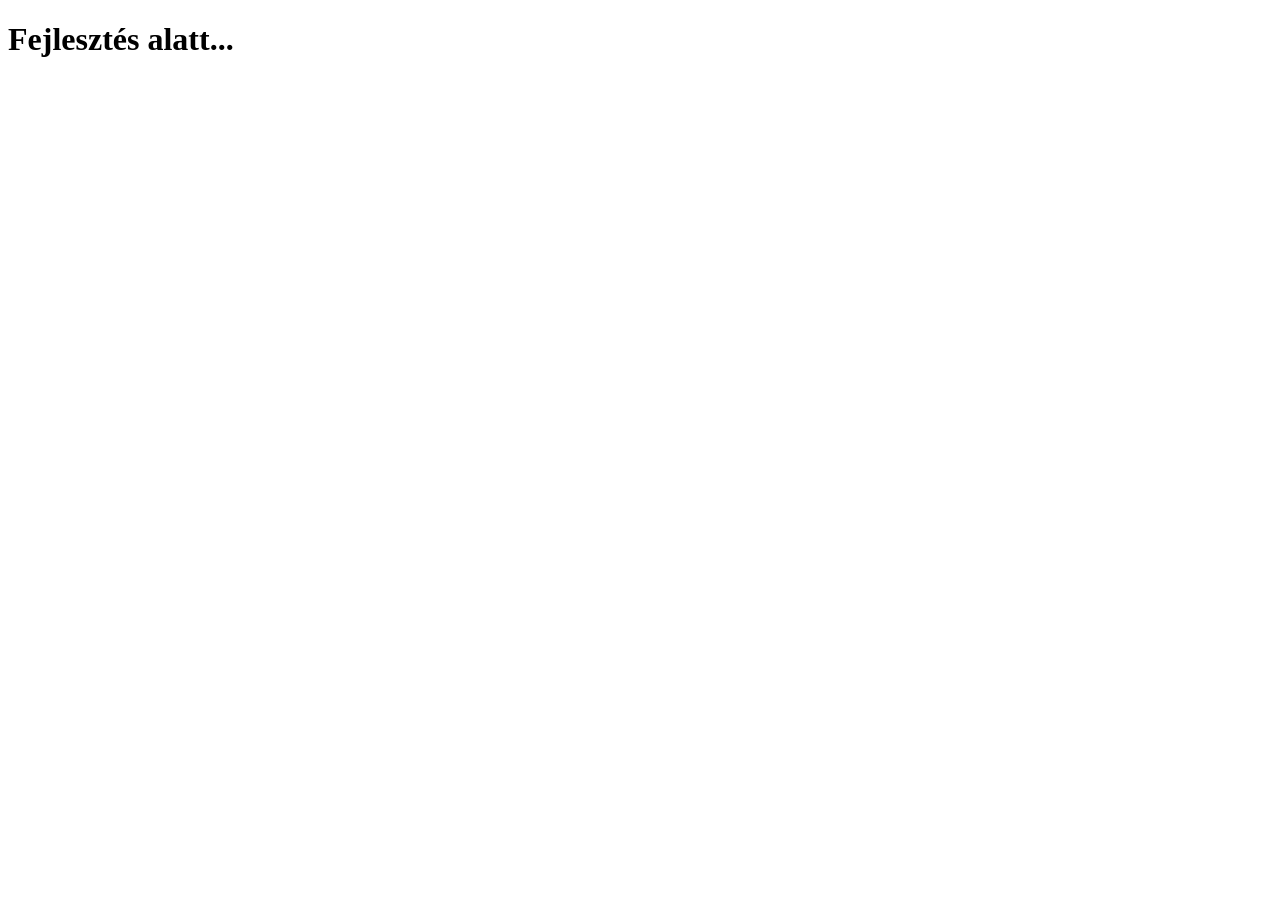
==== index.html @ afcfd479 "Add temporary development page" ====
<!doctype html>
<html lang="hu">
<head>
  <meta charset="utf-8">
  <meta name="viewport" content="width=device-width, initial-scale=1">
  <title>Etnoxia</title>
</head>
<body>
  <h1>Fejlesztés alatt...</h1>
</body>
</html>
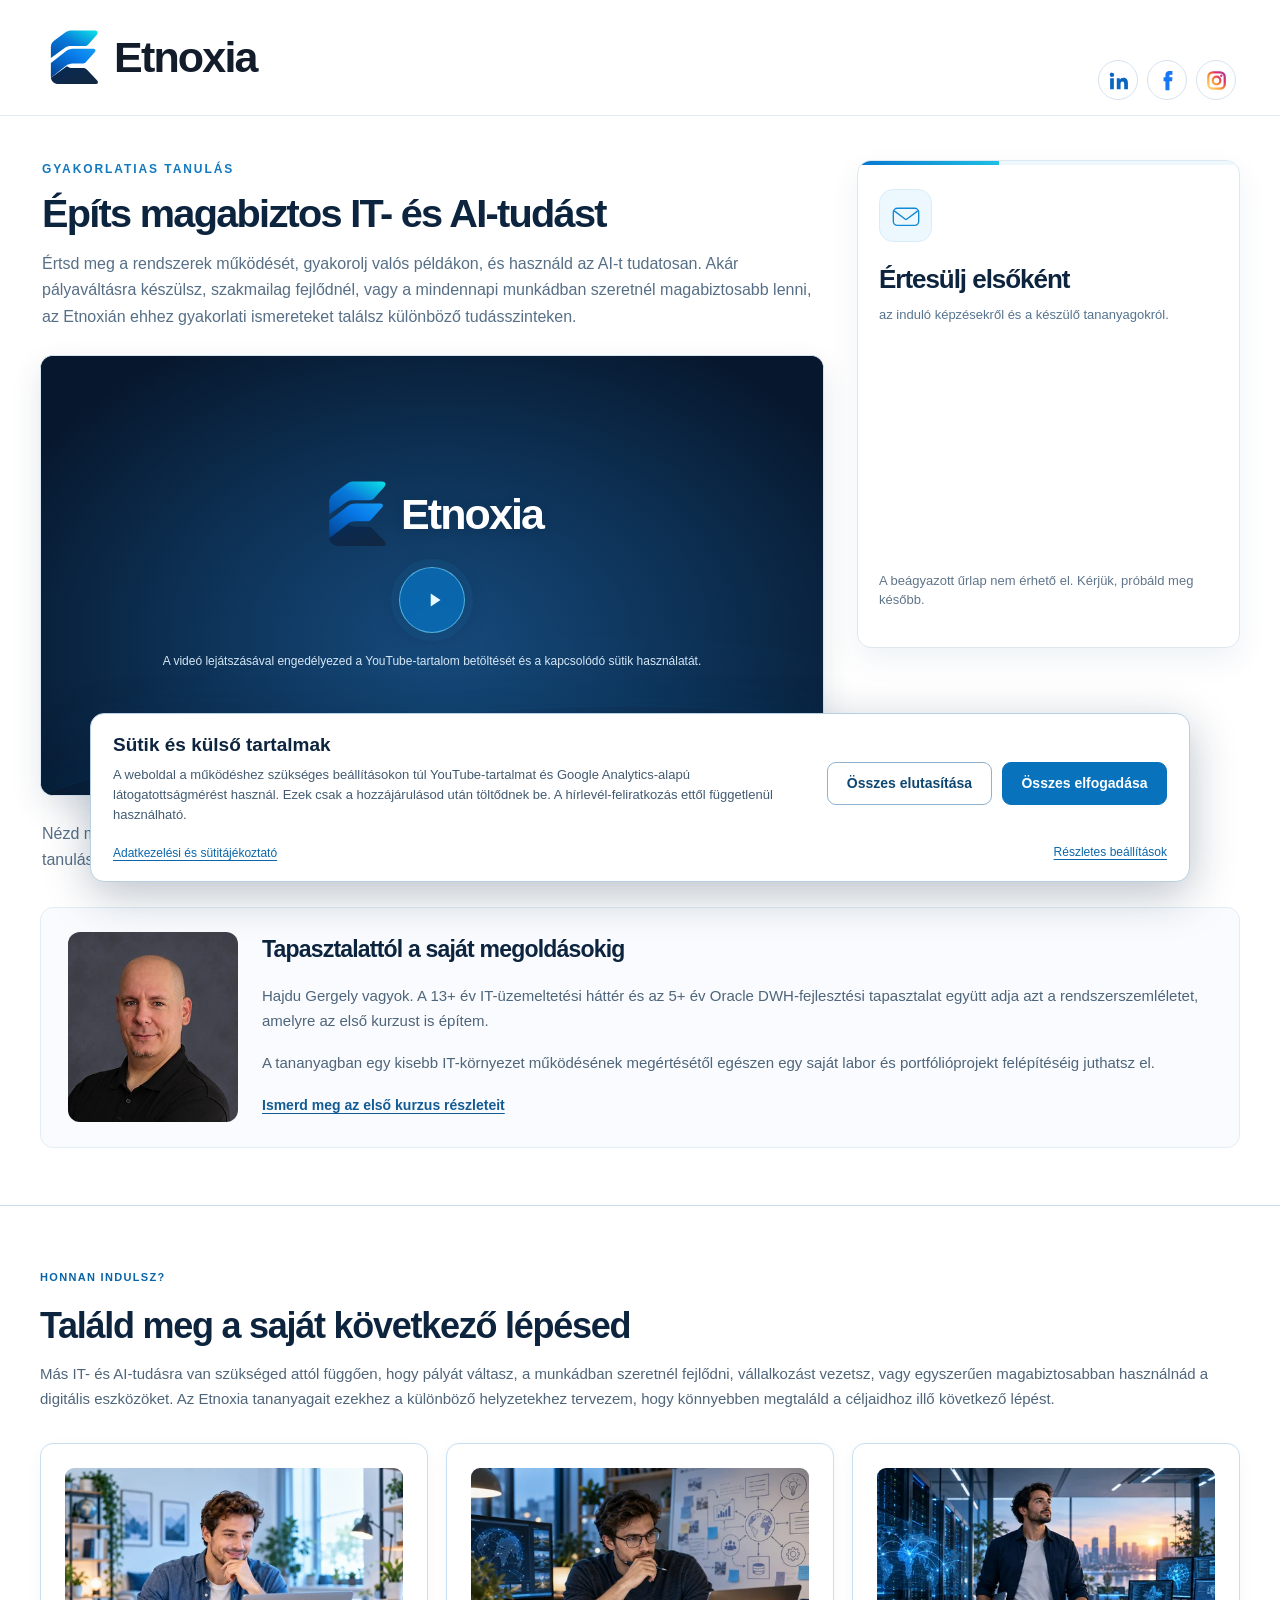
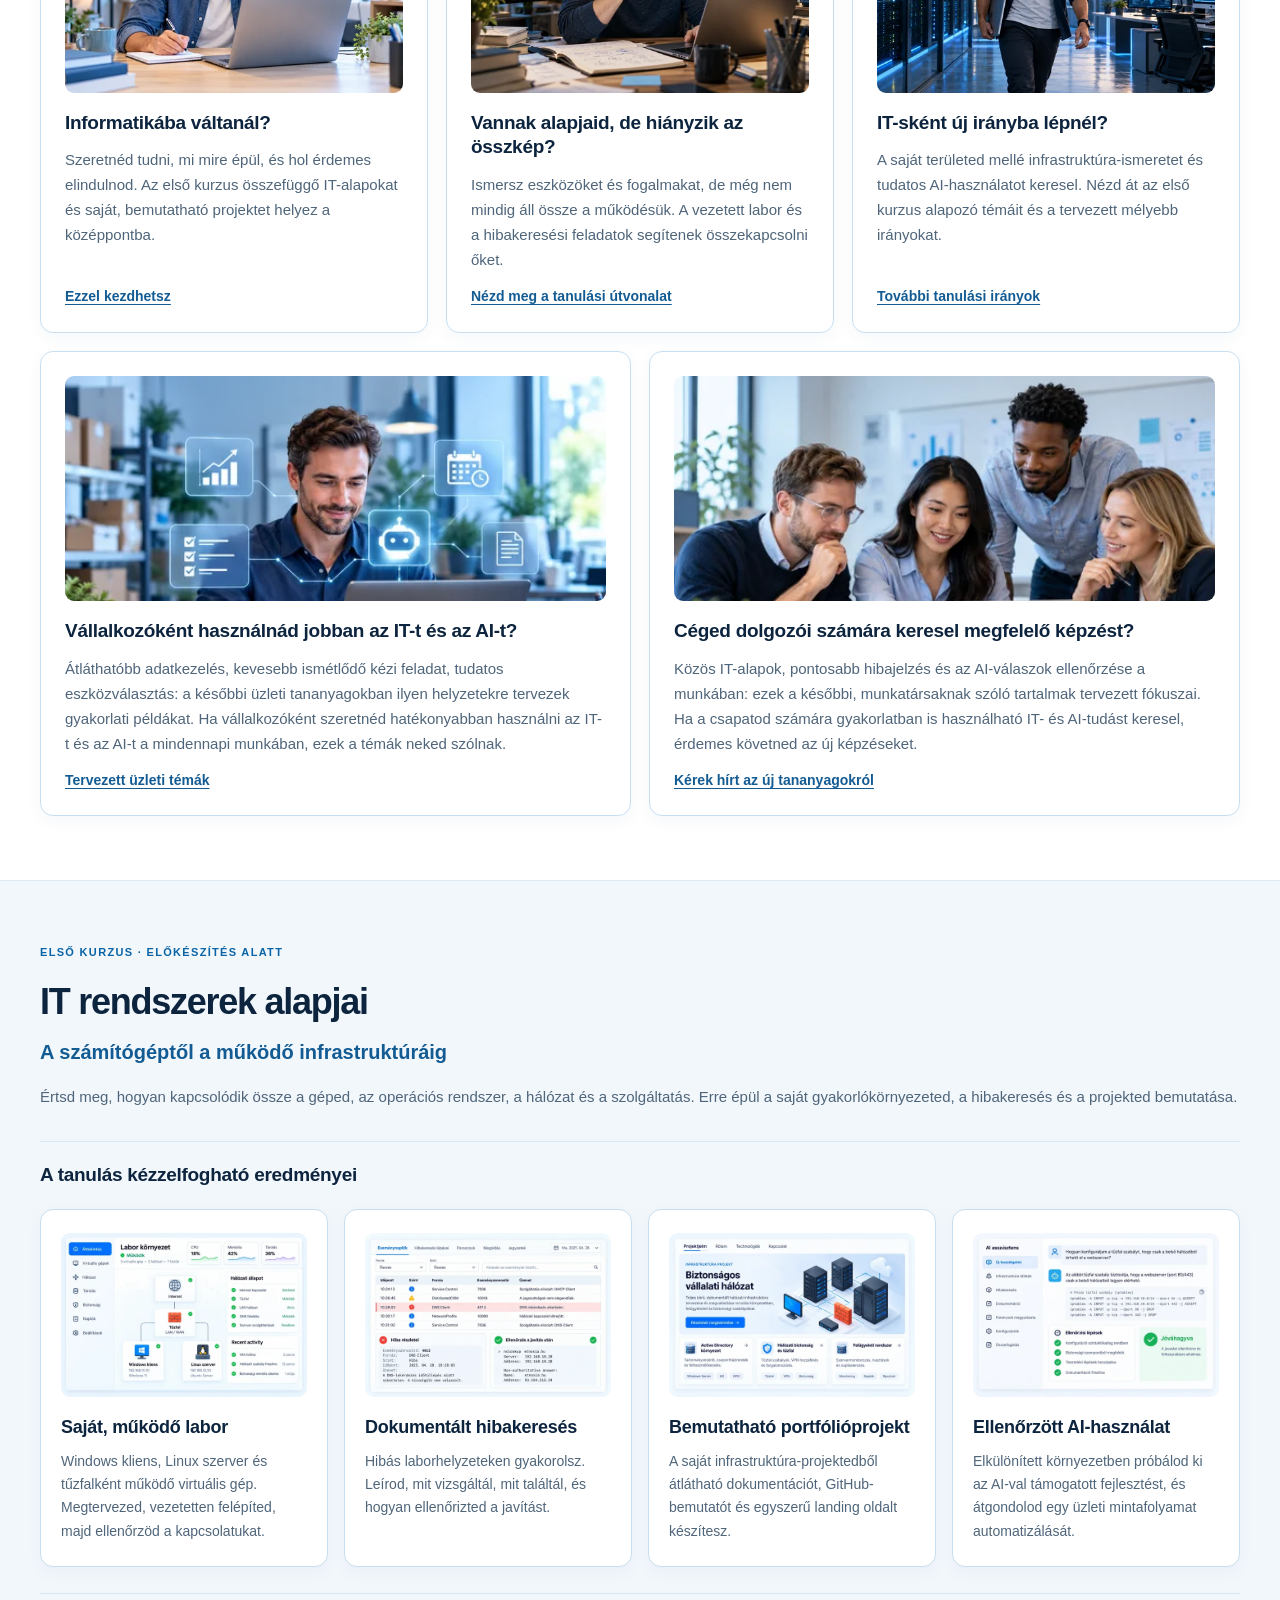
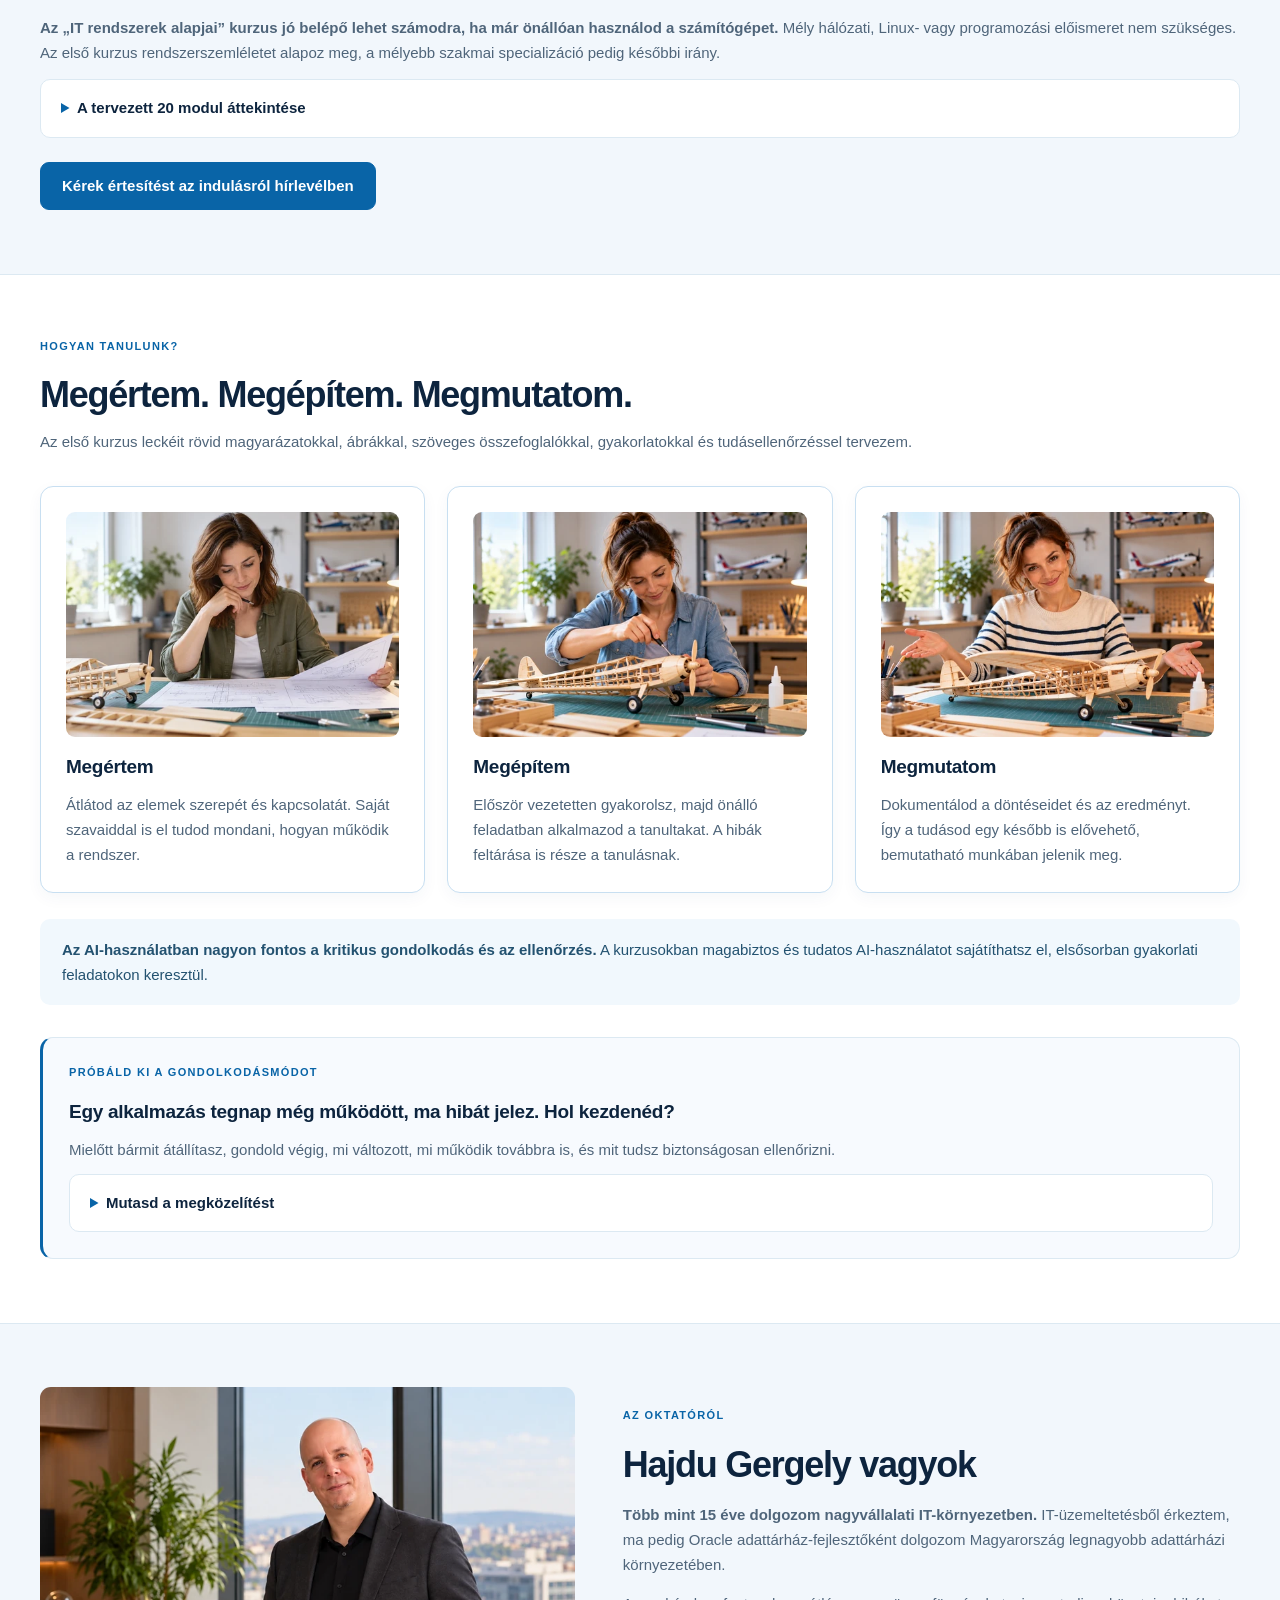
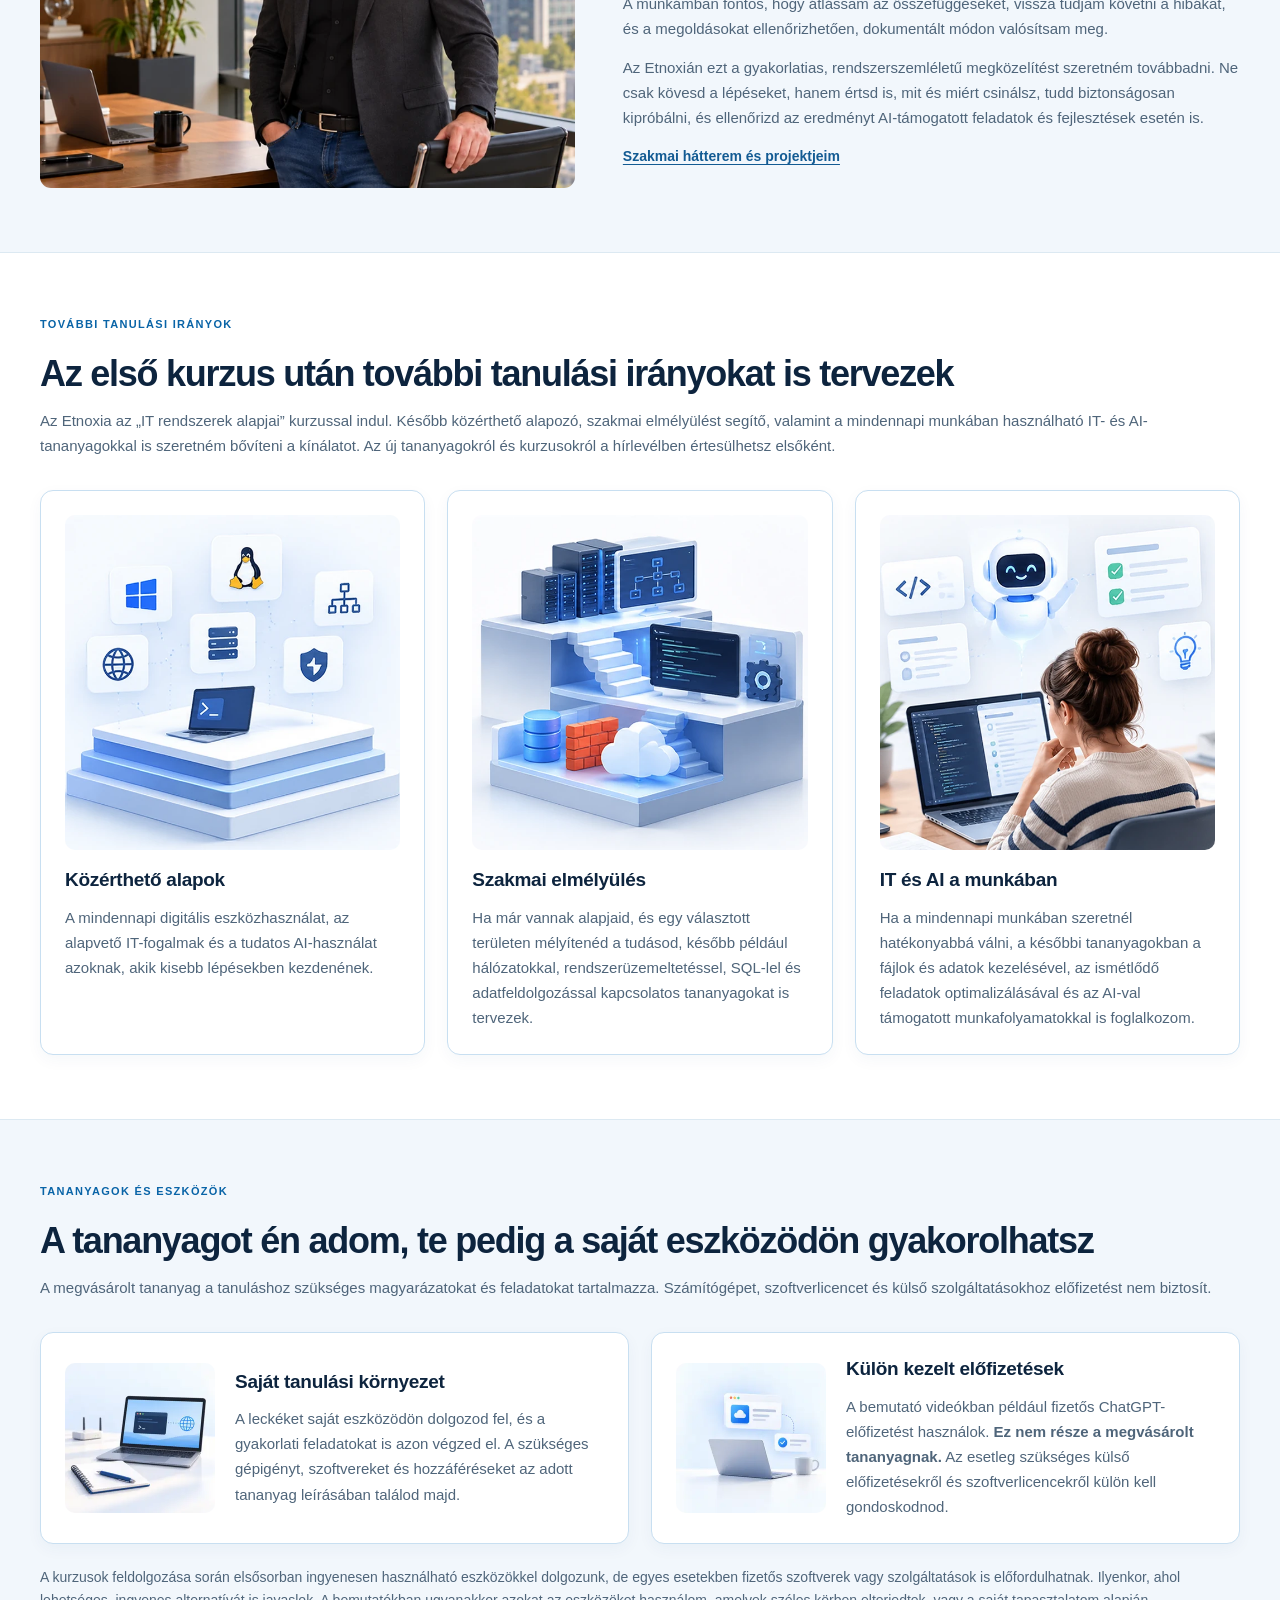
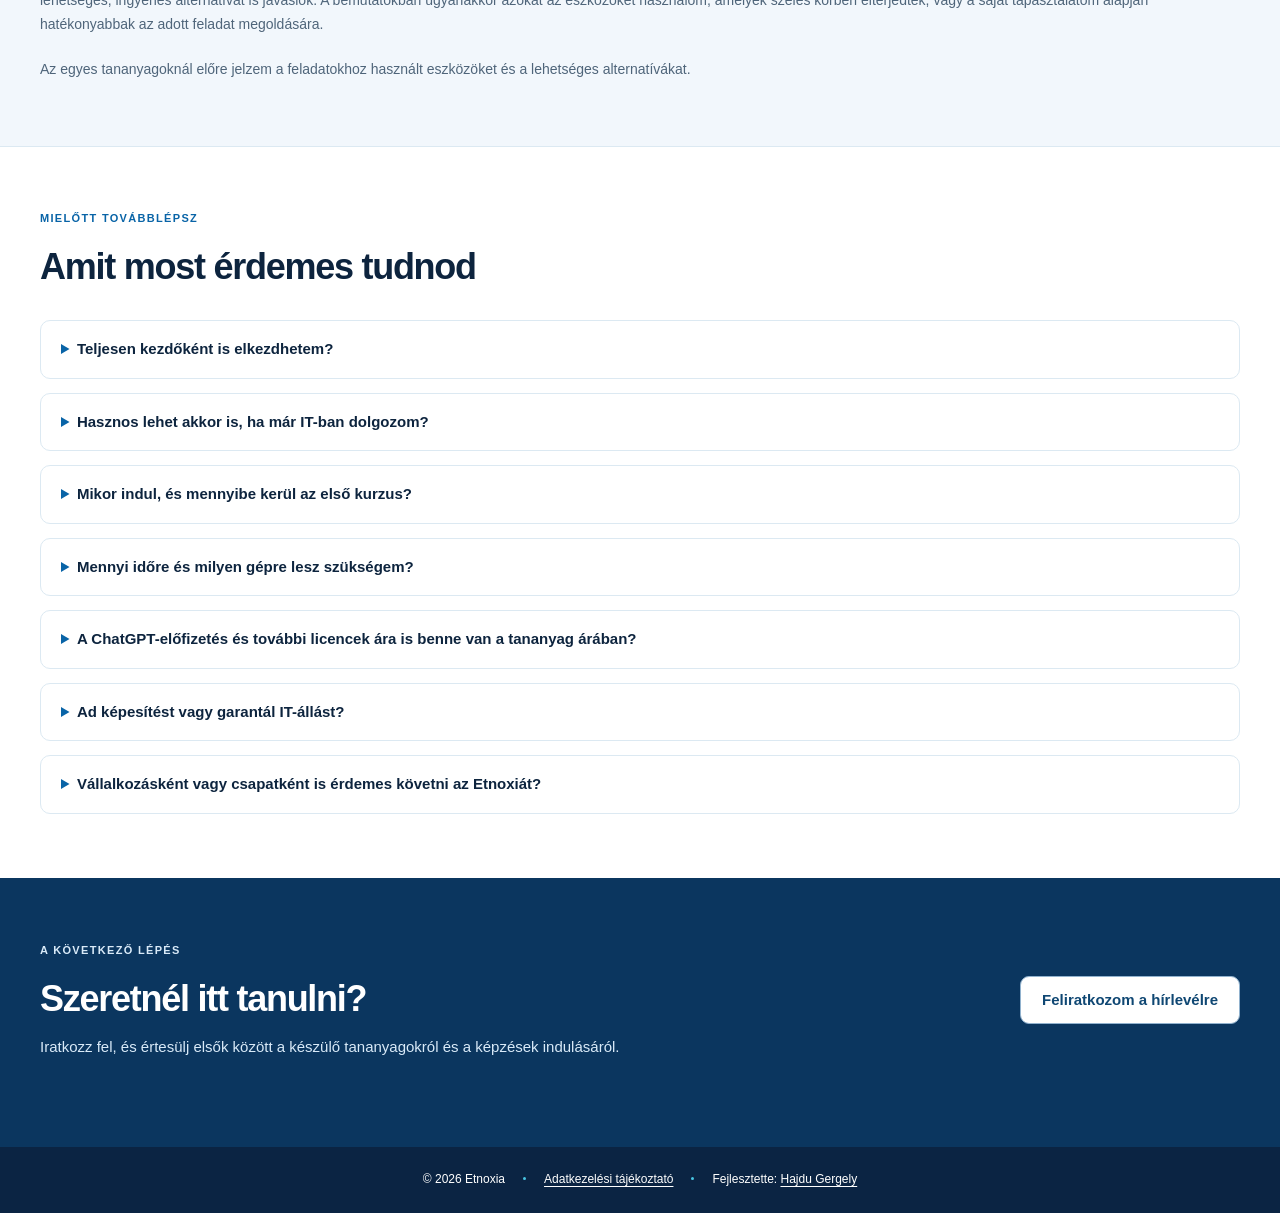
==== commit 61303acd: "Publish Etnoxia website v19.88" ====
--- a/index.html
+++ b/index.html
@@ -3,9 +3,331 @@
 <head>
   <meta charset="utf-8">
   <meta name="viewport" content="width=device-width, initial-scale=1">
-  <title>Etnoxia</title>
+  <meta name="theme-color" content="#ffffff">
+  <meta name="referrer" content="strict-origin-when-cross-origin">
+  <meta name="robots" content="index, follow">
+  <title>Etnoxia | Gyakorlatias IT- és AI-tanulás</title>
+  <meta name="description" content="Építs magabiztos IT- és AI-tudást gyakorlati példákkal. Ismerd meg az Etnoxia készülő tananyagait, és iratkozz fel az indulási értesítésekre.">
+  <link rel="canonical" href="https://etnoxia.com/">
+  <meta property="og:site_name" content="Etnoxia">
+  <meta property="og:locale" content="hu_HU">
+  <meta property="og:type" content="website">
+  <meta property="og:title" content="Etnoxia | Gyakorlatias IT- és AI-tanulás">
+  <meta property="og:description" content="Építs magabiztos IT- és AI-tudást gyakorlati példákkal. Ismerd meg az Etnoxia készülő tananyagait, és iratkozz fel az indulási értesítésekre.">
+  <meta property="og:url" content="https://etnoxia.com/">
+  <meta property="og:image" content="https://etnoxia.com/assets/etnoxia-og.jpg">
+  <meta property="og:image:width" content="1200">
+  <meta property="og:image:height" content="675">
+  <meta property="og:image:alt" content="Etnoxia – Gyakorlatias IT és AI megoldások">
+  <meta name="twitter:card" content="summary_large_image">
+  <meta name="twitter:image" content="https://etnoxia.com/assets/etnoxia-og.jpg">
+  <meta name="twitter:title" content="Etnoxia | Gyakorlatias IT- és AI-tanulás">
+  <meta name="twitter:description" content="Építs magabiztos IT- és AI-tudást gyakorlati példákkal. Ismerd meg az Etnoxia készülő tananyagait, és iratkozz fel az indulási értesítésekre.">
+  <link rel="icon" type="image/svg+xml" href="./assets/favicon.svg">
+  <link rel="stylesheet" href="./assets/site-shell.css?v=19.63">
+  <link rel="stylesheet" href="./style.css?v=19.85">
+  <link rel="stylesheet" href="./assets/introduction.css?v=1">
+  <link rel="stylesheet" href="./assets/landing.css?v=19.86">
+  <script defer src="./content.js?v=12"></script>
+  <link rel="stylesheet" href="./assets/consent.css?v=19.73">
+  <noscript><style>
+    /* JavaScript nélkül ne maradjon nem működő vezérlő / statikus play jel. */
+    .player-empty { display: none !important; }
+  </style></noscript>
+  <script defer src="./main.js?v=13"></script>
+  <script src="./assets/consent-state.js?v=19.67"></script>
+  <script src="./assets/mailer-bootstrap.js?v=16"></script>
+  <script defer src="./assets/consent.js?v=19.87"></script>
 </head>
-<body>
-  <h1>Fejlesztés alatt...</h1>
+<body class="landing-page">
+  <a class="skip-link" href="#main">Ugrás a tartalomra</a>
+  <div class="site-wrap">
+    <header class="site-header">
+      <a class="brand" href="./" aria-label="Etnoxia – főoldal">
+        <img class="brand-mark" src="./assets/etnoxia-mark.svg" alt="" width="55" height="55">
+        <span class="brand-name">Etnoxia</span>
+      </a>
+      <nav class="header-socials" aria-label="Etnoxia közösségi oldalak">
+        <a class="header-social-link" href="https://www.linkedin.com/company/etnoxia" target="_blank" rel="noopener noreferrer" aria-label="Etnoxia a LinkedInen">
+          <img src="./assets/linkedin.svg" alt="" width="21" height="21">
+        </a>
+        <a class="header-social-link" href="https://www.facebook.com/etnoxia" target="_blank" rel="noopener noreferrer" aria-label="Etnoxia a Facebookon">
+          <img src="./assets/facebook.svg" alt="" width="21" height="21">
+        </a>
+        <a class="header-social-link" href="https://www.instagram.com/etnoxia.hu/" target="_blank" rel="noopener noreferrer" aria-label="Etnoxia az Instagramon">
+          <img src="./assets/instagram.svg" alt="" width="21" height="21">
+        </a>
+      </nav>
+    </header>
+    <main id="main" class="landing-grid">
+      <section class="video-section" aria-label="Etnoxia bemutatkozás és videók">
+        <div class="welcome-copy">
+          <p class="eyebrow">GYAKORLATIAS TANULÁS</p>
+          <h1>Építs magabiztos IT- és AI-tudást</h1>
+          <p>Értsd meg a rendszerek működését, gyakorolj valós példákon, és használd az AI-t tudatosan. Akár pályaváltásra készülsz, szakmailag fejlődnél, vagy a mindennapi munkádban szeretnél magabiztosabb lenni, az Etnoxián ehhez gyakorlati ismereteket találsz különböző tudásszinteken.</p>
+        </div>
+        <div id="main-player" class="player" aria-label="Etnoxia kiemelt videó">
+          <div class="player-empty" aria-label="Hamarosan megjelenő kiemelt videó">
+            <span class="play-disc" aria-hidden="true"><svg viewBox="0 0 24 24"><path d="m9 6 9 6-9 6V6Z"/></svg></span>
+          </div>
+          <noscript>
+            <a href="https://www.youtube.com/watch?v=pcurUVPhOLA" class="nojs-video-link" target="_blank" rel="noopener noreferrer">Etnoxia bemutatkozó videó a YouTube-on</a>
+          </noscript>
+        </div>
+        <p class="video-caption">Nézd meg a 15 perces bemutatkozó videót az Etnoxiáról, és ismerkedj meg az oktatóddal, aki végigkísér a tanulásban.</p>
+      </section>
+      <aside id="hirlevel" class="signup-panel" aria-labelledby="newsletter-heading" tabindex="-1">
+        <div class="signup-topline" aria-hidden="true"></div>
+        <div class="newsletter-inner">
+          <div class="mail-icon" aria-hidden="true"><svg viewBox="0 0 44 44" fill="none"><rect x="6.5" y="12.5" width="31" height="21" rx="5" stroke="currentColor" stroke-width="1.7"/><path d="m8 16 13.2 10a1.5 1.5 0 0 0 1.6 0L36 16" stroke="currentColor" stroke-width="1.7" stroke-linecap="round"/></svg></div>
+          <h2 id="newsletter-heading">Értesülj elsőként</h2>
+          <p class="newsletter-description">az induló képzésekről és a készülő tananyagokról.</p>
+          <!-- Eredeti MailerLite Embedded form: Név, e-mail, hozzájárulás, reCAPTCHA.
+               Form ID: YYNntg / MailerLite account: 2748469.
+               A MailerLite JavaScriptje jeleníti meg az éles űrlapot. -->
+          <div id="newsletter-embed" class="ml-embedded" data-form="YYNntg"></div>
+          <div id="newsletter-status" class="newsletter-status" role="status" aria-live="polite" hidden></div>
+          <noscript>
+            <div class="newsletter-consent-placeholder nojs-newsletter">
+              <p>JavaScript nélkül a beágyazott hírlevél-űrlap nem működik.</p>
+            </div>
+          </noscript>
+        </div>
+      </aside>
+      <section class="about-content about-content-wide" aria-labelledby="what-to-expect">
+        <div class="about-author-card">
+          <img class="about-author-photo" src="./assets/hg-profil-sm.png" alt="Hajdu Gergely" width="350" height="350">
+          <h2 id="what-to-expect">Tapasztalattól a saját megoldásokig</h2>
+          <p>Hajdu Gergely vagyok. A 13+ év IT-üzemeltetési háttér és az 5+ év Oracle DWH-fejlesztési tapasztalat együtt adja azt a rendszerszemléletet, amelyre az első kurzust is építem.</p>
+          <p>A tananyagban egy kisebb IT-környezet működésének megértésétől egészen egy saját labor és portfólióprojekt felépítéséig juthatsz el.</p>
+          <p class="upcoming-note"><a class="lp-text-link" href="#elso-kurzus">Ismerd meg az első kurzus részleteit</a></p>
+        </div>
+      </section>
+      <div class="lp-chapters">
+      <section class="lp-section lp-chapter" aria-labelledby="audience-heading">
+        <div class="lp-section-head">
+          <p class="eyebrow"><span>HONNAN INDULSZ?</span></p>
+          <h2 id="audience-heading">Találd meg a saját következő lépésed</h2>
+          <p>Más IT- és AI-tudásra van szükséged attól függően, hogy pályát váltasz, a munkádban szeretnél fejlődni, vállalkozást vezetsz, vagy egyszerűen magabiztosabban használnád a digitális eszközöket. Az Etnoxia tananyagait ezekhez a különböző helyzetekhez tervezem, hogy könnyebben megtaláld a céljaidhoz illő következő lépést.</p>
+        </div>
+        <div class="lp-audiences">
+          <article class="lp-card"><img class="lp-audience-image" src="./assets/audience-career-change.webp" alt="Pályaváltó tanuló laptopnál, jegyzetelés közben" width="500" height="350" loading="lazy" decoding="async">
+            <h3>Informatikába váltanál?</h3>
+            <p>Szeretnéd tudni, mi mire épül, és hol érdemes elindulnod. Az első kurzus összefüggő IT-alapokat és saját, bemutatható projektet helyez a középpontba.</p>
+            <a class="lp-text-link" href="#elso-kurzus">Ezzel kezdhetsz</a>
+          </article>
+          <article class="lp-card"><img class="lp-audience-image" src="./assets/audience-bigger-picture.webp" alt="A rendszerek összefüggéseit tanulmányozó tanuló" width="500" height="350" loading="lazy" decoding="async">
+            <h3>Vannak alapjaid, de hiányzik az összkép?</h3>
+            <p>Ismersz eszközöket és fogalmakat, de még nem mindig áll össze a működésük. A vezetett labor és a hibakeresési feladatok segítenek összekapcsolni őket.</p>
+            <a class="lp-text-link" href="#elso-kurzus">Nézd meg a tanulási útvonalat</a>
+          </article>
+          <article class="lp-card"><img class="lp-audience-image" src="./assets/audience-it-next-step.webp" alt="IT-szakember modern szerverkörnyezetben" width="500" height="350" loading="lazy" decoding="async">
+            <h3>IT-sként új irányba lépnél?</h3>
+            <p>A saját területed mellé infrastruktúra-ismeretet és tudatos AI-használatot keresel. Nézd át az első kurzus alapozó témáit és a tervezett mélyebb irányokat.</p>
+            <a class="lp-text-link" href="#tanulasi-iranyok">További tanulási irányok</a>
+          </article>
+          <article class="lp-card"><img class="lp-audience-image" src="./assets/audience-business-tools.webp" alt="Vállalkozó digitális munkafolyamatokkal dolgozik" width="500" height="350" loading="lazy" decoding="async">
+            <h3>Vállalkozóként használnád jobban az IT-t és az AI-t?</h3>
+            <p>Átláthatóbb adatkezelés, kevesebb ismétlődő kézi feladat, tudatos eszközválasztás: a későbbi üzleti tananyagokban ilyen helyzetekre tervezek gyakorlati példákat. Ha vállalkozóként szeretnéd hatékonyabban használni az IT-t és az AI-t a mindennapi munkában, ezek a témák neked szólnak.</p>
+            <a class="lp-text-link" href="#tanulasi-iranyok">Tervezett üzleti témák</a>
+          </article>
+          <article class="lp-card"><img class="lp-audience-image" src="./assets/audience-team-learning.webp" alt="Céges munkatársak közösen tanulnak egy laptopnál" width="500" height="350" loading="lazy" decoding="async">
+            <h3>Céged dolgozói számára keresel megfelelő képzést?</h3>
+            <p>Közös IT-alapok, pontosabb hibajelzés és az AI-válaszok ellenőrzése a munkában: ezek a későbbi, munkatársaknak szóló tartalmak tervezett fókuszai. Ha a csapatod számára gyakorlatban is használható IT- és AI-tudást keresel, érdemes követned az új képzéseket.</p>
+            <a class="lp-text-link" href="#hirlevel">Kérek hírt az új tananyagokról</a>
+          </article>
+        </div>
+      </section>
+
+      <section id="elso-kurzus" class="lp-section lp-course lp-chapter lp-band" aria-labelledby="course-heading">
+        <div class="lp-section-head">
+          <p class="lp-status"><span>ELSŐ KURZUS · ELŐKÉSZÍTÉS ALATT</span></p>
+          <h2 id="course-heading">IT rendszerek alapjai</h2>
+          <p class="lp-course-subtitle">A számítógéptől a működő infrastruktúráig</p>
+          <p>Értsd meg, hogyan kapcsolódik össze a géped, az operációs rendszer, a hálózat és a szolgáltatás. Erre épül a saját gyakorlókörnyezeted, a hibakeresés és a projekted bemutatása.</p>
+        </div>
+        <h3 class="lp-output-heading">A tanulás kézzelfogható eredményei</h3>
+        <div class="lp-outputs">
+          <article>
+            <img class="lp-outcome-image" src="./assets/outcome-working-lab.webp" alt="Saját virtuális IT-labor felülete." width="600" height="400" loading="lazy" decoding="async">
+            <h4>Saját, működő labor</h4>
+            <p>Windows kliens, Linux szerver és tűzfalként működő virtuális gép. Megtervezed, vezetetten felépíted, majd ellenőrzöd a kapcsolatukat.</p>
+          </article>
+          <article>
+            <img class="lp-outcome-image" src="./assets/outcome-troubleshooting.webp" alt="Dokumentált hibakeresés és ellenőrzési eredmények." width="600" height="400" loading="lazy" decoding="async">
+            <h4>Dokumentált hibakeresés</h4>
+            <p>Hibás laborhelyzeteken gyakorolsz. Leírod, mit vizsgáltál, mit találtál, és hogyan ellenőrizted a javítást.</p>
+          </article>
+          <article>
+            <img class="lp-outcome-image" src="./assets/outcome-portfolio.webp" alt="Infrastruktúra-portfólióprojekt bemutató oldala." width="600" height="400" loading="lazy" decoding="async">
+            <h4>Bemutatható portfólióprojekt</h4>
+            <p>A saját infrastruktúra-projektedből átlátható dokumentációt, GitHub-bemutatót és egyszerű landing oldalt készítesz.</p>
+          </article>
+          <article>
+            <img class="lp-outcome-image" src="./assets/outcome-reviewed-ai.webp" alt="AI-asszisztens ellenőrzött javaslatokkal." width="600" height="400" loading="lazy" decoding="async">
+            <h4>Ellenőrzött AI-használat</h4>
+            <p>Elkülönített környezetben próbálod ki az AI-val támogatott fejlesztést, és átgondolod egy üzleti mintafolyamat automatizálását.</p>
+          </article>
+        </div>
+        <p class="lp-course-fit"><strong>Az „IT rendszerek alapjai” kurzus jó belépő lehet számodra, ha már önállóan használod a számítógépet.</strong> Mély hálózati, Linux- vagy programozási előismeret nem szükséges. Az első kurzus rendszerszemléletet alapoz meg, a mélyebb szakmai specializáció pedig későbbi irány.</p>
+        <details class="lp-details lp-syllabus">
+          <summary>A tervezett 20 modul áttekintése</summary>
+          <ol start="0">
+            <li>Indulás: mit fogsz megtanulni, megépíteni és megmutatni?</li>
+            <li>Hogyan áll össze egy IT-rendszer?</li>
+            <li>Mi van a számítógépben, és mit csinál?</li>
+            <li>Operációs rendszer, folyamatok és szolgáltatások</li>
+            <li>A hálózat mentális modellje</li>
+            <li>Kliens, szerver és hálózati szolgáltatások</li>
+            <li>Virtualizáció és virtuális környezet</li>
+            <li>Egy kis IT-környezet felépítése</li>
+            <li>Hibakeresési gondolkodás</li>
+            <li>Információbiztonsági és kibervédelmi alapok</li>
+            <li>Saját infrastruktúra portfólióprojekt</li>
+            <li>Landing oldal készítése AI segítségével</li>
+            <li>GitHub, publikálás és saját domain</li>
+            <li>LinkedIn és online szakmai jelenlét</li>
+            <li>Biztonságos fejlesztés AI-jal</li>
+            <li>Vállalkozásautomatizálás IT-val és AI-val</li>
+            <li>Szakmai kommunikáció, együttműködés és stresszkezelés</li>
+            <li>Leáldozott az IT-nak – vagy még fontosabb lett?</li>
+            <li>IT-területek az AI-korszakban: mi automatizálható, és hol marad erős az emberi érték?</li>
+            <li>Záró gondolatok és további tanulási irányok</li>
+          </ol>
+          <p>A tematika a készülő kurzus terve. A végleges tartalomról és az indulásról a hírlevélben is értesülhetsz.</p>
+        </details>
+        <div class="lp-course-action">
+          <a class="lp-button" href="#hirlevel">Kérek értesítést az indulásról hírlevélben</a>
+        </div>
+      </section>
+
+      <section class="lp-section lp-chapter" aria-labelledby="method-heading">
+        <div class="lp-section-head">
+          <p class="eyebrow"><span>HOGYAN TANULUNK?</span></p>
+          <h2 id="method-heading">Megértem. Megépítem. Megmutatom.</h2>
+          <p>Az első kurzus leckéit rövid magyarázatokkal, ábrákkal, szöveges összefoglalókkal, gyakorlatokkal és tudásellenőrzéssel tervezem.</p>
+        </div>
+        <div class="lp-method">
+          <article><img class="lp-method-image" src="./assets/method-understand.webp" alt="Nő modellrepülő tervrajzokat tanulmányoz egy műhelyasztalnál" width="500" height="350" loading="lazy" decoding="async"><h3>Megértem</h3><p>Átlátod az elemek szerepét és kapcsolatát. Saját szavaiddal is el tudod mondani, hogyan működik a rendszer.</p></article>
+          <article><img class="lp-method-image" src="./assets/method-build.webp" alt="Nő egy modellrepülőt épít aprólékos munkával egy műhelyben" width="500" height="350" loading="lazy" decoding="async"><h3>Megépítem</h3><p>Először vezetetten gyakorolsz, majd önálló feladatban alkalmazod a tanultakat. A hibák feltárása is része a tanulásnak.</p></article>
+          <article><img class="lp-method-image" src="./assets/method-showcase.webp" alt="Nő büszkén bemutat egy elkészült modellrepülőt az asztalon" width="500" height="350" loading="lazy" decoding="async"><h3>Megmutatom</h3><p>Dokumentálod a döntéseidet és az eredményt. Így a tudásod egy később is elővehető, bemutatható munkában jelenik meg.</p></article>
+        </div>
+        <p class="lp-principle"><strong>Az AI-használatban nagyon fontos a kritikus gondolkodás és az ellenőrzés.</strong> A kurzusokban magabiztos és tudatos AI-használatot sajátíthatsz el, elsősorban gyakorlati feladatokon keresztül.</p>
+        <div class="lp-example">
+          <div>
+            <p class="eyebrow">PRÓBÁLD KI A GONDOLKODÁSMÓDOT</p>
+            <h3>Egy alkalmazás tegnap még működött, ma hibát jelez. Hol kezdenéd?</h3>
+            <p>Mielőtt bármit átállítasz, gondold végig, mi változott, mi működik továbbra is, és mit tudsz biztonságosan ellenőrizni.</p>
+          </div>
+          <details class="lp-details">
+            <summary>Mutasd a megközelítést</summary>
+            <ol>
+              <li><strong>Pontosítom a tünetet.</strong> Mi nem működik pontosan? Mi a hibaüzenet? Korábban működött? Mindenkinél jelentkezik a probléma, vagy csak nálam?</li>
+              <li><strong>Megnézem, mi változott.</strong> Történt frissítés, beállításmódosítás vagy más változás azóta, hogy még megfelelően működött?</li>
+              <li><strong>Szűkítem a lehetséges okokat.</strong> Külön ellenőrzöm az alkalmazást, a kapcsolatot, a jogosultságokat és az érintett környezetet. Nem feltételezem előre, hogy melyik okozza a hibát.</li>
+              <li><strong>Ellenőrzöm az eredményt.</strong> Csak indokolt és biztonságos változtatást végzek, majd ugyanazzal a próbával ellenőrzöm a hatását és rögzítem az eredményt.</li>
+            </ol>
+            <p><strong>A lényeg:</strong> a tünetből vizsgálható kérdéseket fogalmazol meg, majd lépésről lépésre szűkíted a lehetséges okokat. Így nem találgatsz, hanem követhető módon jutsz el a megoldásig.</p>
+          </details>
+        </div>
+      </section>
+
+      <section class="founder-intro lp-chapter lp-band" aria-labelledby="founder-heading">
+        <img class="founder-intro-photo" src="./assets/home-hero.webp" alt="Hajdu Gergely" width="768" height="576" loading="lazy" decoding="async">
+        <div class="founder-intro-copy">
+          <p class="eyebrow"><span>AZ OKTATÓRÓL</span></p>
+          <h2 id="founder-heading">Hajdu Gergely vagyok</h2>
+          <p><strong>Több mint 15 éve dolgozom nagyvállalati IT-környezetben.</strong> IT-üzemeltetésből érkeztem, ma pedig Oracle adattárház-fejlesztőként dolgozom Magyarország legnagyobb adattárházi környezetében.</p>
+          <p>A munkámban fontos, hogy átlássam az összefüggéseket, vissza tudjam követni a hibákat, és a megoldásokat ellenőrizhetően, dokumentált módon valósítsam meg.</p>
+          <p>Az Etnoxián ezt a gyakorlatias, rendszerszemléletű megközelítést szeretném továbbadni. Ne csak kövesd a lépéseket, hanem értsd is, mit és miért csinálsz, tudd biztonságosan kipróbálni, és ellenőrizd az eredményt AI-támogatott feladatok és fejlesztések esetén is.</p>
+          <a class="founder-intro-link" href="https://gergelyhajdu.hu/" target="_blank" rel="noopener noreferrer">Szakmai hátterem és projektjeim</a>
+        </div>
+      </section>
+
+      <section id="tanulasi-iranyok" class="lp-section lp-chapter" aria-labelledby="directions-heading">
+        <div class="lp-section-head">
+          <p class="eyebrow"><span>TOVÁBBI TANULÁSI IRÁNYOK</span></p>
+          <h2 id="directions-heading">Az első kurzus után további tanulási irányokat is tervezek</h2>
+          <p>Az Etnoxia az „IT rendszerek alapjai” kurzussal indul. Később közérthető alapozó, szakmai elmélyülést segítő, valamint a mindennapi munkában használható IT- és AI-tananyagokkal is szeretném bővíteni a kínálatot. Az új tananyagokról és kurzusokról a hírlevélben értesülhetsz elsőként.</p>
+        </div>
+        <div class="lp-directions">
+          <article class="lp-card">
+            <img class="lp-direction-image" src="./assets/directions-foundation.webp" alt="Többrétegű platform laptop képernyővel, körülötte alapvető IT-elemek ikonjaival." width="600" height="600" loading="lazy" decoding="async">
+            <h3>Közérthető alapok</h3>
+            <p>A mindennapi digitális eszközhasználat, az alapvető IT-fogalmak és a tudatos AI-használat azoknak, akik kisebb lépésekben kezdenének.</p>
+          </article>
+          <article class="lp-card">
+            <img class="lp-direction-image" src="./assets/directions-deepening.webp" alt="Lépcsőzetes infrastruktúra-modell szerverekkel, hálózati ábrával, felhővel és fejlesztői képernyővel." width="600" height="600" loading="lazy" decoding="async">
+            <h3>Szakmai elmélyülés</h3>
+            <p>Ha már vannak alapjaid, és egy választott területen mélyítenéd a tudásod, később például hálózatokkal, rendszerüzemeltetéssel, SQL-lel és adatfeldolgozással kapcsolatos tananyagokat is tervezek.</p>
+          </article>
+          <article class="lp-card">
+            <img class="lp-direction-image" src="./assets/directions-ai-work.webp" alt="Laptop előtt dolgozó nő, fölötte AI asszisztenssel és munkafolyamatot jelző panelekkel." width="600" height="600" loading="lazy" decoding="async">
+            <h3>IT és AI a munkában</h3>
+            <p>Ha a mindennapi munkában szeretnél hatékonyabbá válni, a későbbi tananyagokban a fájlok és adatok kezelésével, az ismétlődő feladatok optimalizálásával és az AI-val támogatott munkafolyamatokkal is foglalkozom.</p>
+          </article>
+        </div>
+      </section>
+
+      <section id="tanulasi-feltetelek" class="lp-section lp-chapter lp-band lp-resources" aria-labelledby="resources-heading">
+        <div class="lp-section-head">
+          <p class="eyebrow"><span>TANANYAGOK ÉS ESZKÖZÖK</span></p>
+          <h2 id="resources-heading">A tananyagot én adom, te pedig a saját eszközödön gyakorolhatsz</h2>
+          <p>A megvásárolt tananyag a tanuláshoz szükséges magyarázatokat és feladatokat tartalmazza. Számítógépet, szoftverlicencet és külső szolgáltatásokhoz előfizetést nem biztosít.</p>
+        </div>
+        <div class="lp-resources-grid">
+          <article class="lp-card lp-resource-card">
+            <img class="lp-resource-image" src="./assets/resource-own-device.webp" alt="Letisztult technológiai munkasarok laptoppal és tanuláshoz használt eszközökkel." width="300" height="300" loading="lazy" decoding="async">
+            <div class="lp-resource-copy">
+              <h3>Saját tanulási környezet</h3>
+              <p>A leckéket saját eszközödön dolgozod fel, és a gyakorlati feladatokat is azon végzed el. A szükséges gépigényt, szoftvereket és hozzáféréseket az adott tananyag leírásában találod majd.</p>
+            </div>
+          </article>
+          <article class="lp-card lp-resource-card">
+            <img class="lp-resource-image" src="./assets/resource-subscriptions.webp" alt="Minimalista laptopos munkakörnyezet felhőszinkronizálást jelző képernyőelemekkel." width="300" height="300" loading="lazy" decoding="async">
+            <div class="lp-resource-copy">
+              <h3>Külön kezelt előfizetések</h3>
+              <p>A bemutató videókban például fizetős ChatGPT-előfizetést használok. <strong>Ez nem része a megvásárolt tananyagnak.</strong> Az esetleg szükséges külső előfizetésekről és szoftverlicencekről külön kell gondoskodnod.</p>
+            </div>
+          </article>
+        </div>
+        <p class="lp-resource-note">A kurzusok feldolgozása során elsősorban ingyenesen használható eszközökkel dolgozunk, de egyes esetekben fizetős szoftverek vagy szolgáltatások is előfordulhatnak. Ilyenkor, ahol lehetséges, ingyenes alternatívát is javaslok. A bemutatókban ugyanakkor azokat az eszközöket használom, amelyek széles körben elterjedtek, vagy a saját tapasztalatom alapján hatékonyabbak az adott feladat megoldására.</p>
+        <p class="lp-resource-note">Az egyes tananyagoknál előre jelzem a feladatokhoz használt eszközöket és a lehetséges alternatívákat.</p>
+      </section>
+
+      <section class="lp-section lp-faq lp-chapter" aria-labelledby="faq-heading">
+        <div class="lp-section-head">
+          <p class="eyebrow"><span>MIELŐTT TOVÁBBLÉPSZ</span></p>
+          <h2 id="faq-heading">Amit most érdemes tudnod</h2>
+        </div>
+        <details class="lp-details"><summary>Teljesen kezdőként is elkezdhetem?</summary><p>Az Etnoxián később egyszerűbb alapozó tananyagokat is tervezek. Az első, „IT rendszerek alapjai” kurzushoz viszont már legyen biztos fájl- és mappakezelési, böngészőhasználati és alkalmazástelepítési rutinod. Egyszerű angol technikai feliratokkal is találkozol majd, de a magyarázatok magyarul készülnek.</p></details>
+        <details class="lp-details"><summary>Hasznos lehet akkor is, ha már IT-ban dolgozom?</summary><p>Akkor lehet hasznos, ha a saját szakterületed mellett szeretnéd jobban érteni az infrastruktúrát, összekapcsolni a meglévő ismereteidet, vagy tudatosabban használni az AI-t. Ha rutinos infrastruktúra-szakember vagy, nézd át a tematikát: a mélyebb specializáció a későbbi tananyagok lehetséges iránya.</p></details>
+        <details class="lp-details"><summary>Mikor indul, és mennyibe kerül az első kurzus?</summary><p>A kurzus előkészítés alatt áll. Az indulás időpontját, az árat és a hozzáférés részleteit a megjelenés előtt közzéteszem. A hírlevél-feliratkozás ingyenes, és nem jár vásárlási kötelezettséggel.</p></details>
+        <details class="lp-details"><summary>Mennyi időre és milyen gépre lesz szükségem?</summary><p>A kurzust saját tempóban feldolgozhatóra tervezem. A videók mellett önálló gyakorlásra is számíts, a laborok pedig több virtuális gépet is használhatnak. A javasolt gépigényt, a szükséges hozzáféréseket és a végleges időigényt a jelentkezés előtt teszem közzé.</p></details>
+        <details class="lp-details"><summary>A ChatGPT-előfizetés és további licencek ára is benne van a tananyag árában?</summary><p>Nem. A videókban használt fizetős ChatGPT-előfizetés és más külső szolgáltatások díja nem része a tananyag árának. Az adott tananyag leírásában vásárlás előtt jelzem, mely eszközök szükségesek a feladatok elvégzéséhez, és melyek opcionálisak. <a class="lp-text-link" href="#tanulasi-feltetelek">Tananyagok és eszközök részletei</a></p></details>
+        <details class="lp-details"><summary>Ad képesítést vagy garantál IT-állást?</summary><p>A tervezett kurzus gyakorlati tudást és bemutatható saját munkát helyez a középpontba. Államilag elismert szakképesítést vagy állást nem ígér. A megszerzett alapokra további tanulást és saját projekteket építhetsz.</p></details>
+        <details class="lp-details"><summary>Vállalkozásként vagy csapatként is érdemes követni az Etnoxiát?</summary><p>Igen, ha az IT- és AI-használat megértése, a biztonságtudatos munkavégzés és az automatizálás érdekel. Az első kurzus technikai alapozás, de a későbbiekben üzleti és munkatársi tananyagok készítését is tervezem. Az újdonságokról ugyanebben a hírlevélben értesülhetsz.</p></details>
+      </section>
+
+      <section class="lp-section lp-final-cta lp-chapter lp-band lp-band-cta" aria-labelledby="final-heading">
+        <div>
+          <p class="eyebrow"><span>A KÖVETKEZŐ LÉPÉS</span></p>
+          <h2 id="final-heading">Szeretnél itt tanulni?</h2>
+          <p>Iratkozz fel, és értesülj elsők között a készülő tananyagokról és a képzések indulásáról.</p>
+        </div>
+        <a class="lp-button" href="#hirlevel">Feliratkozom a hírlevélre</a>
+      </section>
+      </div>
+    </main>
+    <footer class="site-footer">
+      <span>© <span data-year>2026</span> Etnoxia</span>
+      <span class="footer-rule" aria-hidden="true"></span>
+      <a href="./adatkezeles.html">Adatkezelési tájékoztató</a>
+
+      <span class="footer-rule" aria-hidden="true"></span>
+      <span>Fejlesztette: <a href="https://gergelyhajdu.hu/" target="_blank" rel="noopener noreferrer">Hajdu Gergely</a></span>
+    </footer>
+    <button aria-label="Vissza az oldal tetejére" class="back-to-top" data-back-to-top type="button">↑</button>
+  </div>
 </body>
 </html>
--- a/assets/site-shell.css
+++ b/assets/site-shell.css
@@ -0,0 +1,278 @@
+/* Etnoxia v7 – egységes, stabil oldalváz.
+   A három oldal minden fejléc- és láblécstílusa innen származik.
+   Rendszerbetűt használunk: nincs későn érkező Inter vagy betűletöltés. */
+:root {
+  color-scheme: light;
+  --site-font: "Segoe UI", Arial, sans-serif;
+  --ink: #0d243e;
+  --soft: #566f86;
+  --blue: #116bc6;
+  --cyan: #17b8dc;
+  --line: #e1eaf3;
+}
+
+*, *::before, *::after { box-sizing: border-box; }
+html { min-width: 320px; scroll-behavior: smooth; }
+body {
+  margin: 0;
+  overflow-x: hidden;
+  background: #fff;
+  color: var(--ink);
+  font-family: var(--site-font);
+  font-size: 16px;
+  font-weight: 400;
+  line-height: 1.5;
+  -webkit-font-smoothing: antialiased;
+}
+a { color: inherit; }
+a, button, summary { -webkit-tap-highlight-color: transparent; }
+button, input { font: inherit; }
+:focus-visible { outline: 2px solid #128bd5; outline-offset: 3px; }
+
+/* Közös konténer és fejléc. */
+.site-wrap {
+  width: min(1200px, calc(100% - 70px));
+  min-height: 100vh;
+  margin: 0 auto;
+  display: flex;
+  flex-direction: column;
+  font-family: var(--site-font);
+}
+.site-header {
+  height: 116px;
+  padding: 0 4px;
+  display: flex;
+  align-items: center;
+  flex-shrink: 0;
+  border-bottom: 1px solid var(--line);
+  background: #fff;
+  font-family: var(--site-font);
+}
+.site-header .brand {
+  display: inline-flex;
+  align-items: center;
+  gap: 15px;
+  color: #121c2b;
+  text-decoration: none;
+  font-family: var(--site-font);
+  transition: opacity .2s ease;
+}
+.site-header .brand:hover { opacity: .84; }
+.site-header .brand-mark { display: block; width: 55px; height: 55px; flex: none; }
+.site-header .brand-name {
+  font-family: var(--site-font);
+  font-size: 43px;
+  font-weight: 700;
+  line-height: 1;
+  letter-spacing: -1.8px;
+  font-style: normal;
+  text-transform: none;
+}
+
+.header-socials {
+  margin-left: auto;
+  align-self: flex-end;
+  margin-bottom: 15px;
+  display: flex;
+  align-items: center;
+  gap: 9px;
+}
+.header-social-link {
+  width: 40px;
+  height: 40px;
+  display: grid;
+  place-items: center;
+  flex: none;
+  border: 1px solid #d6e3ef;
+  border-radius: 50%;
+  background: #fff;
+  text-decoration: none;
+  transition:
+    transform .16s ease,
+    border-color .16s ease,
+    background .16s ease,
+    box-shadow .16s ease;
+}
+.header-social-link img {
+  width: 21px;
+  height: 21px;
+  display: block;
+}
+.header-social-link:hover {
+  transform: translateY(-1px);
+  border-color: #a9cce6;
+  background: #f5fbff;
+  box-shadow: 0 5px 14px rgba(13, 70, 120, .10);
+}
+.header-social-link:focus-visible {
+  outline: 2px solid #128bd5;
+  outline-offset: 3px;
+}
+
+/* Közös lábléc: mindhárom oldalon fix 12px, 18px sortáv. */
+.site-footer {
+  display: flex;
+  align-items: center;
+  justify-content: center;
+  flex-wrap: wrap;
+  gap: 18px;
+  padding: 23px 12px 25px;
+  background: #0b2443;
+  color: #fff;
+  text-align: center;
+}
+.site-footer, .site-footer * {
+  font-family: var(--site-font);
+  font-size: 12px;
+  line-height: 18px;
+  font-weight: 400;
+  letter-spacing: 0;
+  font-style: normal;
+  text-transform: none;
+}
+.site-footer a {
+  color: #fff;
+  text-decoration: underline;
+  text-decoration-thickness: 1px;
+  text-underline-offset: 3px;
+}
+.site-footer a:hover, .site-footer a:focus-visible { color: #b5eaff; }
+.site-footer .footer-rule {
+  width: 3px;
+  height: 3px;
+  flex: none;
+  border-radius: 50%;
+  background: #48c5e3;
+}
+
+/* Billentyűzetes navigáció. */
+.skip-link:not(:focus) {
+  position: absolute;
+  width: 1px;
+  height: 1px;
+  overflow: hidden;
+  clip-path: inset(50%);
+  white-space: nowrap;
+}
+.skip-link:focus {
+  position: absolute;
+  z-index: 10;
+  top: 12px;
+  left: 12px;
+  padding: 12px;
+  border-radius: 8px;
+  background: #fff;
+  color: #071b33;
+}
+
+@media (max-width: 1050px) {
+  .site-wrap { width: calc(100% - 50px); }
+}
+@media (max-width: 790px) {
+  .site-wrap { width: min(650px, calc(100% - 36px)); }
+  .site-header { height: 96px; }
+  .site-header .brand-mark { width: 49px; height: 49px; }
+  .site-header .brand-name { font-size: 36px; }
+  .header-socials { margin-bottom: 12px; gap: 7px; }
+  .header-social-link { width: 37px; height: 37px; }
+  .header-social-link img { width: 20px; height: 20px; }
+}
+@media (max-width: 450px) {
+  .site-wrap { width: calc(100% - 28px); }
+  .site-header { height: 83px; }
+  .site-header .brand { gap: 10px; }
+  .site-header .brand-mark { width: 41px; height: 41px; }
+  .site-header .brand-name { font-size: 31px; }
+  .header-socials { margin-bottom: 10px; gap: 6px; }
+  .header-social-link { width: 34px; height: 34px; }
+  .header-social-link img { width: 18px; height: 18px; }
+  .site-footer { gap: 9px; padding: 19px 8px 23px; }
+}
+@media (prefers-reduced-motion: reduce) {
+  .site-header .brand,
+  .header-social-link { transition: none; }
+}
+
+/* v19.2: teljes szélességű fejlécvonal és láblécháttér.
+   A tartalom továbbra is az eredeti, középre zárt konténerben marad. */
+.site-header { position: relative; }
+.site-header::after {
+  content: "";
+  position: absolute;
+  inset: auto calc(50% - 50vw) -1px;
+  height: 1px;
+  background: var(--line);
+  pointer-events: none;
+}
+.site-footer { position: relative; isolation: isolate; }
+.site-footer::before {
+  content: "";
+  position: absolute;
+  z-index: -1;
+  top: 0;
+  right: calc(50% - 50vw);
+  left: calc(50% - 50vw);
+  bottom: calc(-1 * var(--etnoxia-privacy-banner-space, 0px));
+  background: #0b2443;
+  pointer-events: none;
+}
+/* Rövid lezáró térköz a belső oldalakon, túlméretezett üres sáv nélkül. */
+.site-wrap .policy-main,
+.site-wrap .thankyou-main { padding-bottom: 24px; }
+
+/* Az adatkezelés a főoldal közös tartalmi konténerét követi. */
+.site-wrap .policy-main { width: 100%; padding-left: 0; padding-right: 0; }
+
+/* Vissza az oldal tetejére – a gergelyhajdu.hu megoldásával egyező megjelenés. */
+.back-to-top {
+  position: fixed;
+  right: 20px;
+  bottom: 20px;
+  z-index: 24;
+  width: 48px;
+  height: 48px;
+  display: grid;
+  place-items: center;
+  border: 1px solid rgba(11, 99, 243, 0.24);
+  border-radius: 50%;
+  background: #0b63f3;
+  color: #fff;
+  box-shadow: 0 12px 26px rgba(6, 72, 191, 0.25);
+  font: 400 27px/1 "Segoe UI", Arial, sans-serif;
+  cursor: pointer;
+  opacity: 0;
+  visibility: hidden;
+  pointer-events: none;
+  transform: translateY(10px);
+  transition:
+    opacity 0.18s ease,
+    visibility 0.18s ease,
+    transform 0.18s ease,
+    background 0.18s ease;
+}
+
+.back-to-top:hover {
+  background: #0648bf;
+}
+
+.back-to-top:focus-visible {
+  outline: 3px solid #a8cbff;
+  outline-offset: 3px;
+}
+
+.back-to-top.is-visible {
+  opacity: 1;
+  visibility: visible;
+  pointer-events: auto;
+  transform: translateY(0);
+}
+
+@media (max-width: 640px) {
+  .back-to-top {
+    right: 14px;
+    bottom: 14px;
+    width: 44px;
+    height: 44px;
+    font-size: 24px;
+  }
+}
--- a/style.css
+++ b/style.css
@@ -0,0 +1,534 @@
+/* Etnoxia v7 – oldaltartalom. Fejléc/lábléc/reset: assets/site-shell.css */
+.landing-grid {
+  flex: 1;
+  display: grid;
+  grid-template-columns: minmax(0,1fr) 383px;
+  align-items: start;
+  gap: 33px;
+  padding: 44px 0 72px;
+}
+.video-section {
+  min-width: 0;
+  display: flex;
+  flex-direction: column;
+  gap: 25px;
+}
+.welcome-copy {
+  padding: 0 2px;
+}
+.eyebrow {
+  margin: 0 0 12px;
+  color: #1379bf;
+  font-size: 12px;
+  letter-spacing: .16em;
+  font-weight: 780;
+}
+.welcome-copy h1 {
+  font-size: clamp(29px,3.1vw,40px);
+  line-height: 1.18;
+  letter-spacing: -.043em;
+  margin: 0 0 14px;
+  font-weight: 790;
+}
+.welcome-copy>p:last-child {
+  color: var(--soft);
+  font-size: 16px;
+  line-height: 1.65;
+  max-width: 100%;
+  margin: 0;
+}
+.player {
+  position: relative;
+  width: 100%;
+  aspect-ratio: 16/9;
+  min-height: 202px;
+  border-radius: 13px;
+  overflow: hidden;
+  background: #091c34;
+  border: 1px solid #d7e5f2;
+  box-shadow: 0 12px 30px rgba(11,49,83,.12);
+}
+.player iframe {
+  width: 100%;
+  height: 100%;
+  display: block;
+  border: 0;
+  background: #05162b;
+}
+.player-empty,.video-launch {
+  position: absolute;
+  inset: 0;
+  display: grid;
+  place-items: center;
+  overflow: hidden;
+  width: 100%;
+  height: 100%;
+  padding: 0;
+  border: 0;
+  background: radial-gradient(ellipse at 54% 80%,rgba(13,84,148,.25),transparent 67%),linear-gradient(145deg,#0d2b4e,#07182e 70%,#0b253f);
+}
+.player-empty:before,.video-launch:before {
+  content: "";
+  position: absolute;
+  width: 145%;
+  height: 68%;
+  left: -23%;
+  bottom: -50%;
+  border-radius: 50%;
+  border: 1px solid rgba(22,178,250,.13);
+  box-shadow: 0 0 28px rgba(0,162,238,.07),0 0 0 28px rgba(0,162,238,.017),0 0 0 70px rgba(0,162,238,.022);
+  transform: rotate(-6deg);
+}
+.video-launch {
+  cursor: pointer;
+}
+.video-launch img {
+  position: absolute;
+  inset: 0;
+  width: 100%;
+  height: 100%;
+  object-fit: cover;
+  opacity: .72;
+}
+.video-launch:after {
+  content: "";
+  position: absolute;
+  inset: 0;
+  background: rgba(5,25,50,.13);
+}
+.play-disc {
+  z-index: 1;
+  width: 75px;
+  height: 75px;
+  display: grid;
+  place-items: center;
+  color: #e7faff;
+  border: 1px solid rgba(90,209,242,.47);
+  background: rgba(11,68,116,.68);
+  border-radius: 50%;
+  box-shadow: 0 0 28px rgba(25,147,232,.15);
+}
+.play-disc svg {
+  width: 26px;
+  height: 26px;
+  fill: currentColor;
+  transform: translateX(2px);
+}
+.video-caption {
+  margin: 0 2px;
+  color: var(--soft);
+  font-size: 16px;
+  font-weight: 400;
+  line-height: 1.65;
+  text-align: left;
+}
+.about-content-wide {
+  grid-column: 1 / -1;
+}
+.about-content {
+  background: #f9fbfe;
+  border: 1px solid #e3edf5;
+  border-radius: 13px;
+  padding: 24px 27px 25px;
+}
+.about-content h2 {
+  font-size: 23px;
+  font-weight: 760;
+  letter-spacing: -.035em;
+  margin: 0 0 12px;
+}
+.about-content p {
+  font-size: 15px;
+  line-height: 1.67;
+  color: #4f657a;
+  margin: 0 0 12px;
+}
+.about-content p:last-child {
+  margin-bottom: 0;
+}
+.about-author-card {
+  display: grid;
+  grid-template-columns: 170px minmax(0, 1fr);
+  column-gap: 24px;
+  align-items: start;
+}
+.about-author-card > h2,
+.about-author-card > p {
+  grid-column: 2;
+}
+.about-author-photo {
+  grid-column: 1;
+  grid-row: 1 / span 4;
+  display: block;
+  width: 170px;
+  height: 190px;
+  border-radius: 12px;
+  object-fit: cover;
+}
+.about-content .upcoming-note {
+  color: #135b93;
+  font-weight: 560;
+}
+.signup-panel {
+  position: relative;
+  align-self: start;
+  overflow: hidden;
+  color: var(--ink);
+  background: #fff;
+  border: 1px solid #dce9f2;
+  border-radius: 14px;
+  box-shadow: 0 12px 31px rgba(15,65,110,.07);
+}
+.signup-topline {
+  height: 4px;
+  background: linear-gradient(90deg,#0876ce 0%,#1ebfe3 37%,#edf7fc 37%,#edf7fc 100%);
+}
+.newsletter-inner {
+  padding: 24px 21px 24px;
+}
+.mail-icon {
+  display: grid;
+  place-items: center;
+  width: 53px;
+  height: 53px;
+  border: 1px solid #d9edf9;
+  border-radius: 14px;
+  background: #edf8fe;
+  color: #128ad3;
+}
+.mail-icon svg {
+  width: 36px;
+  height: 36px;
+}
+.newsletter-inner h2 {
+  margin: 18px 0 7px;
+  font-size: 26px;
+  letter-spacing: -.04em;
+  font-weight: 790;
+}
+.newsletter-description {
+  font-size: 13px;
+  color: #56748f;
+  margin: 0 0 13px;
+  line-height: 1.45;
+}
+.noscript-notice {
+  color: #a82f20;
+  font-size: 13px;
+}
+/* A MailerLite a valós űrlap. Csak a vizuális burkolatát alakítjuk. */
+.signup-panel .ml-embedded {
+  width: 100%;
+  min-height: 220px;
+}
+.signup-panel .ml-form-embedContainer,.signup-panel .ml-form-embedWrapper.embedForm {
+  width: 100% !important;
+  max-width: 100% !important;
+}
+.signup-panel .ml-form-embedContainer .ml-form-embedWrapper {
+  background: #fff !important;
+  border: 0 !important;
+}
+.signup-panel .ml-form-embedWrapper .ml-form-embedBody,.signup-panel .ml-form-embedWrapper .ml-form-successBody {
+  padding: 0 !important;
+}
+.signup-panel .ml-form-embedWrapper .row-form>.ml-form-embedContent {
+  display: none !important;
+}
+.signup-panel .ml-form-embedWrapper .ml-form-formContent {
+  margin-top: 0 !important;
+}
+.signup-panel .ml-form-embedContainer .ml-form-embedWrapper .ml-form-embedBody .ml-form-fieldRow input {
+  border: 1px solid #cedfeb !important;
+  border-radius: 8px !important;
+  background: #fbfdff !important;
+  padding: 12px !important;
+  min-height: 44px !important;
+}
+/* A MailerLite saját, ID-specifikus színszabályait kizárólag ezen az űrlapon írjuk felül. */
+#hirlevel #newsletter-embed .ml-form-embedContainer .ml-form-embedWrapper .ml-form-embedBody .ml-form-embedSubmit button {
+  background-color: #073b68 !important;
+  background-image: none !important;
+  color: #fff !important;
+  border-radius: 8px !important;
+  min-height: 46px !important;
+}
+#hirlevel #newsletter-embed .ml-form-embedContainer .ml-form-embedWrapper .ml-form-embedBody .ml-form-embedSubmit button:hover,
+#hirlevel #newsletter-embed .ml-form-embedContainer .ml-form-embedWrapper .ml-form-embedBody .ml-form-embedSubmit button:focus-visible {
+  background-color: #052c4e !important;
+}
+/* A MailerLite adatkezelési és hozzájárulási szövege egységesen a honlap tipográfiáját használja. */
+#hirlevel #newsletter-embed .ml-form-embedContainer .ml-form-embedWrapper .ml-form-embedBody .ml-form-embedPermissions .ml-form-embedPermissionsContent.privacy-policy,
+#hirlevel #newsletter-embed .ml-form-embedContainer .ml-form-embedWrapper .ml-form-embedBody .ml-form-embedPermissions .ml-form-embedPermissionsContent.privacy-policy p,
+#hirlevel #newsletter-embed .ml-form-embedContainer .ml-form-embedWrapper .ml-form-embedBody .ml-form-checkboxRow .label-description,
+#hirlevel #newsletter-embed .ml-form-embedContainer .ml-form-embedWrapper .ml-form-embedBody .ml-form-checkboxRow .label-description p {
+  font-family: var(--site-font) !important;
+  font-size: 13px !important;
+  font-weight: 400 !important;
+  line-height: 1.55 !important;
+  letter-spacing: normal !important;
+  color: #4f657a !important;
+}
+#hirlevel #newsletter-embed .ml-form-embedContainer .ml-form-embedWrapper .ml-form-embedBody .ml-form-embedPermissions .ml-form-embedPermissionsContent.privacy-policy p a {
+  font-family: var(--site-font) !important;
+  font-size: 13px !important;
+  font-weight: 400 !important;
+  line-height: 1.55 !important;
+  color: #1266c3 !important;
+  text-decoration: underline;
+  text-underline-offset: 2px;
+}
+.signup-panel .ml-form-embedContainer .ml-form-embedWrapper .ml-form-successBody .ml-form-successContent h4 {
+  font-size: 22px !important;
+  font-weight: 740 !important;
+  color: #11253c !important;
+}
+.signup-panel .ml-form-embedContainer .ml-form-embedWrapper .ml-form-successBody .ml-form-successContent p {
+  font-size: 13px !important;
+  line-height: 1.65 !important;
+}
+/* Adatkezelési oldal */
+.policy-main {
+  flex: 1;
+  width: min(790px,100%);
+  margin: 0 auto;
+  padding: 48px 4px 60px;
+  line-height: 1.69;
+}
+.policy-main h1 {
+  font-size: clamp(25px,3vw,34px);
+  line-height: 1.28;
+  letter-spacing: -.025em;
+  margin: 0 0 15px;
+}
+.policy-main h2 {
+  font-size: 20px;
+  margin: 31px 0 9px;
+  line-height: 1.35;
+}
+.policy-main p,.policy-main ul {
+  margin: 8px 0 16px;
+}
+.policy-main a {
+  color: #1164b6;
+  text-underline-offset: 3px;
+}
+.policy-main .to-top {
+  display: inline-block;
+  margin-top: 18px;
+  text-decoration: none;
+  font-weight: 700;
+}
+/* Köszönőoldal */
+.thankyou-main {
+  flex: 1;
+  min-height: 555px;
+  padding: 70px 16px 55px;
+  display: flex;
+  flex-direction: column;
+  align-items: center;
+  justify-content: center;
+}
+.thankyou-card {
+  width: min(660px,100%);
+  padding: 46px 53px 51px;
+  border: 1px solid #dfebf6;
+  background: #fff;
+  border-radius: 18px;
+  text-align: center;
+  box-shadow: 0 16px 42px rgba(13,55,92,.065);
+}
+.thankyou-symbol {
+  display: inline-flex;
+  align-items: center;
+  justify-content: center;
+  width: 96px;
+  height: 96px;
+  color: #0979c4;
+  background: #eaf8ff;
+  border-radius: 28px;
+  margin-bottom: 23px;
+}
+.thankyou-overline {
+  display: block;
+  color: #35769d;
+  letter-spacing: .15em;
+  font-size: 12px;
+  font-weight: 750;
+}
+.thankyou-card h1 {
+  font-size: clamp(29px,3.6vw,39px);
+  line-height: 1.16;
+  letter-spacing: -.045em;
+  margin: 16px 0 20px;
+}
+.thankyou-card p {
+  font-size: 16px;
+  line-height: 1.7;
+  color: #5a7188;
+  margin: 0 auto 8px;
+  max-width: 490px;
+}
+.thankyou-card .thankyou-action {
+  display: inline-flex;
+  justify-content: center;
+  align-items: center;
+  gap: 10px;
+  color: #fff;
+  text-decoration: none;
+  font-size: 14px;
+  font-weight: 750;
+  border-radius: 10px;
+  background: linear-gradient(100deg,#1678ce,#087cab);
+  padding: 16px 21px;
+  min-height: 51px;
+  margin-top: 26px;
+  box-shadow: 0 9px 22px rgba(13,116,186,.16);
+}
+.thankyou-card .thankyou-action:hover {
+  background: #0f6eb7;
+}
+.thankyou-note {
+  max-width: 590px;
+  margin: 23px 0 0;
+  text-align: center;
+  font-size: 12px;
+  line-height: 1.55;
+  color: #647789;
+}
+@media (max-width:1050px) {
+  .landing-grid {
+    grid-template-columns: minmax(0,1fr) 358px;
+    gap: 24px;
+  }
+  .newsletter-inner {
+    padding: 22px 16px;
+  }
+}
+@media (max-width:790px) {
+  .landing-grid {
+    grid-template-columns: 1fr;
+    gap: 27px;
+    padding: 32px 0 52px;
+  }
+  .video-section {
+    margin-bottom: 13.5px;
+  }
+  .signup-panel {
+    max-width: 600px;
+    width: 100%;
+  }
+  .newsletter-inner {
+    padding: 26px 25px;
+  }
+  .welcome-copy h1 {
+    font-size: 34px;
+  }
+  .policy-main {
+    padding: 32px 6px 52px;
+  }
+  .thankyou-main {
+    min-height: 510px;
+    padding: 50px 0 55px;
+  }
+  .thankyou-card {
+    padding: 38px 31px 42px;
+  }
+}
+@media (max-width:450px) {
+  .landing-grid {
+    padding-top: 24px;
+    gap: 22px;
+  }
+  .video-section {
+    gap: 18px;
+    margin-bottom: 11px;
+  }
+  .welcome-copy h1 {
+    font-size: 30px;
+  }
+  .welcome-copy>p:last-child {
+    font-size: 14px;
+  }
+  .player {
+    border-radius: 11px;
+  }
+  .play-disc {
+    width: 61px;
+    height: 61px;
+  }
+  .play-disc svg {
+    width: 21px;
+    height: 21px;
+  }
+  .about-content {
+    padding: 20px 19px;
+  }
+  .about-content h2 {
+    font-size: 21px;
+  }
+  .about-content p {
+    font-size: 14px;
+  }
+  .video-caption {
+    font-size: 14px;
+  }
+  .about-author-card {
+    display: block;
+  }
+  .about-author-card > h2 {
+    margin-bottom: 16px;
+  }
+  .about-author-photo {
+    float: none;
+    width: 100%;
+    height: auto;
+    margin: 0 0 16px;
+  }
+  .newsletter-inner {
+    padding: 22px 15px;
+  }
+  .mail-icon {
+    width: 50px;
+    height: 50px;
+  }
+  .newsletter-inner h2 {
+    font-size: 24px;
+  }
+  .thankyou-main {
+    min-height: 470px;
+    padding: 35px 0 40px;
+  }
+  .thankyou-card {
+    padding: 31px 20px 35px;
+    border-radius: 13px;
+  }
+  .thankyou-symbol {
+    width: 75px;
+    height: 75px;
+    border-radius: 21px;
+  }
+  .thankyou-card h1 {
+    font-size: 29px;
+  }
+  .thankyou-card p {
+    font-size: 14px;
+  }
+  .thankyou-card .thankyou-action {
+    font-size: 13px;
+  }
+}
+@media (prefers-reduced-motion:reduce) {
+  *,*:before,*:after {
+    animation: none !important;
+    transition: none !important;
+    scroll-behavior: auto !important;
+  }
+}
+
+.privacy-inline-button { border:0; padding:0; font:inherit; color:#1164b6; text-decoration:underline; text-underline-offset:3px; background:none; cursor:pointer; }
+
+/* v16: JavaScript nélküli, valóban kattintható videóhelyettesítő. */
+.nojs-video-link {position:absolute;inset:0;z-index:2;display:flex;align-items:center;justify-content:center;padding:24px;text-align:center;color:#fff;background:radial-gradient(ellipse at 50% 70%,#164a7c,#07182e 86%);font-size:clamp(15px,2vw,20px);font-weight:650;line-height:1.5;text-decoration:underline;text-underline-offset:4px}
+.nojs-video-link:hover,.nojs-video-link:focus-visible {background:linear-gradient(135deg,#0d4b86,#061b34);color:#fff}
+.nojs-newsletter .newsletter-external-link {font-size:13px;margin-top:0}
--- a/assets/introduction.css
+++ b/assets/introduction.css
@@ -0,0 +1,48 @@
+/* Önálló bemutatkozás: a hírlevél után, a meglévő blokkok átrendezése nélkül. */
+.founder-intro {
+  grid-column: 1 / -1;
+  min-width: 0;
+  display: grid;
+  grid-template-columns: minmax(0, 1.17fr) minmax(0, 1.35fr);
+  align-items: start;
+  gap: 32px;
+  padding: 30px;
+  border: 1px solid #dce9f2;
+  border-radius: 14px;
+  background: #f7fbfe;
+}
+.founder-intro-photo {
+  display: block;
+  width: 100%;
+  height: auto;
+  border-radius: 11px;
+}
+.founder-intro-copy { min-width: 0; }
+.founder-intro-copy h2 {
+  margin: 0 0 16px;
+  font-size: clamp(24px, 2.5vw, 30px);
+  line-height: 1.2;
+  letter-spacing: -.035em;
+  font-weight: 760;
+}
+.founder-intro-copy > p:not(.eyebrow) {
+  margin: 0 0 14px;
+  color: #4f657a;
+  font-size: 15px;
+  line-height: 1.67;
+}
+.founder-intro-link {
+  color: #135b93;
+  font-size: 14px;
+  line-height: 1.6;
+  font-weight: 650;
+  text-underline-offset: 3px;
+}
+.founder-intro-link-note { font-weight: 400; }
+@media (max-width: 760px) {
+  .founder-intro { grid-template-columns: minmax(0, 1fr); gap: 24px; padding: 24px; }
+}
+@media (max-width: 450px) {
+  .founder-intro { gap: 22px; padding: 20px 19px; }
+  .founder-intro-copy > p:not(.eyebrow) { font-size: 14px; }
+}
--- a/assets/landing.css
+++ b/assets/landing.css
@@ -0,0 +1,282 @@
+/* Csak a landing főoldal kiegészítései. A közös oldalváz és a consent változatlan. */
+.landing-page #hirlevel,
+.landing-page #elso-kurzus,
+.landing-page #tanulasi-iranyok { scroll-margin-top: 24px; }
+.landing-page .lp-section { grid-column: 1 / -1; min-width: 0; }
+.landing-page .lp-section-head { max-width: 100%; margin-bottom: 25px; }
+.landing-page .lp-section h2 {
+  margin: 0 0 13px;
+  font-size: clamp(25px, 2.6vw, 32px);
+  line-height: 1.2;
+  font-weight: 760;
+  letter-spacing: -.035em;
+}
+
+.landing-page .lp-section h3 { margin: 0 0 12px; font-size: 19px; line-height: 1.3; letter-spacing: -.015em; }
+.landing-page .lp-section p { margin: 0 0 14px; color: #4f657a; font-size: 15px; line-height: 1.67; }
+.landing-page .lp-section p:last-child { margin-bottom: 0; }
+.landing-page .lp-section .eyebrow { font-size: 12px; color: #0964a7; line-height: 1.5; }
+.landing-page .lp-text-link { color: #135b93; font-size: 14px; line-height: 1.55; font-weight: 650; text-underline-offset: 3px; }
+.landing-page .lp-button {
+  display: inline-flex;
+  align-items: center;
+  justify-content: center;
+  min-height: 46px;
+  padding: 12px 21px;
+  border: 1px solid #0964a7;
+  border-radius: 9px;
+  background: #0964a7;
+  color: #fff;
+  font-size: 15px;
+  font-weight: 650;
+  line-height: 1.45;
+  text-align: center;
+  text-decoration: none;
+}
+.landing-page .lp-button:hover { background: #084f86; border-color: #084f86; }
+.landing-page .lp-newsletter-note { margin: 16px 0 0; color: #56748f; font-size: 12px; line-height: 1.6; }
+.landing-page .lp-standalone-signup { display: block; margin-top: 12px; color: #135b93; font-size: 13px; font-weight: 600; text-underline-offset: 3px; }
+.landing-page .lp-audiences { display: grid; grid-template-columns: repeat(6, minmax(0, 1fr)); gap: 18px; }
+.landing-page .lp-audiences > article { grid-column: span 2; }
+.landing-page .lp-audiences > article:nth-child(n+4) { grid-column: span 3; }
+.landing-page .lp-card { padding: 24px; border: 1px solid #dce9f2; border-radius: 13px; background: #fff; }
+.landing-page .lp-audiences .lp-card { display: flex; flex-direction: column; align-items: start; }
+.landing-page .lp-audiences .lp-text-link { margin-top: auto; }
+.landing-page .lp-directions .lp-card { display: flex; flex-direction: column; }
+.landing-page .lp-direction-image { display: block; width: 100%; height: auto; margin: 0 0 18px; border-radius: 10px; }
+.landing-page .lp-course { padding: 32px; background: #f1f8fd; border: 1px solid #d5e7f4; border-radius: 14px; }
+.landing-page .lp-course .lp-status { display: inline-block; margin-bottom: 17px; padding: 5px 10px; background: #dceefb; color: #145880; border-radius: 5px; font-size: 11px; font-weight: 750; letter-spacing: .07em; }
+.landing-page .lp-course .lp-course-subtitle { font-size: 20px; color: #135b93; font-weight: 600; }
+.landing-page .lp-course-facts { display: flex; flex-wrap: wrap; gap: 9px; padding: 0; margin: 0 0 30px; list-style: none; }
+.landing-page .lp-course-facts li { padding: 6px 11px; border: 1px solid #c5dded; border-radius: 6px; background: #fff; color: #345c7a; font-size: 13px; }
+.landing-page .lp-outputs { display: grid; grid-template-columns: repeat(4, minmax(0, 1fr)); gap: 23px; margin: 22px 0 26px; }
+.landing-page .lp-index { display: block; color: #0964a7; font-size: 13px; font-weight: 750; letter-spacing: .06em; margin-bottom: 9px; }
+.landing-page .lp-outputs h4 { margin: 0 0 10px; font-size: 18px; line-height: 1.35; letter-spacing: -.015em; }
+.landing-page .lp-outputs p { font-size: 14px; }
+.landing-page .lp-output-heading { padding-top: 21px; border-top: 1px solid #d5e7f4; }
+.landing-page .lp-course-fit { padding-top: 21px; border-top: 1px solid #d5e7f4; }
+.landing-page .lp-details { margin-top: 12px; border: 1px solid #dce9f2; border-radius: 10px; background: #fff; }
+.landing-page .lp-details summary { padding: 17px 20px; cursor: pointer; font-size: 15px; font-weight: 650; line-height: 1.5; }
+.landing-page .lp-details summary::marker { color: #0964a7; }
+.landing-page .lp-details[open] summary { border-bottom: 1px solid #e1eaf3; }
+.landing-page .lp-details > p { margin: 17px 20px; }
+.landing-page .lp-details > p:last-child { margin-bottom: 20px; }
+.landing-page .lp-details ol { margin: 20px; padding-left: 25px; color: #4f657a; font-size: 14px; line-height: 1.65; }
+.landing-page .lp-details li + li { margin-top: 9px; }
+.landing-page .lp-course-action { margin-top: 24px; }
+.landing-page .lp-course-action p { margin-top: 9px; font-size: 13px; }
+.landing-page .lp-method,
+.landing-page .lp-directions { display: grid; grid-template-columns: repeat(3, minmax(0, 1fr)); gap: 22px; }
+.landing-page .lp-method article { border-left: 2px solid #c5e4f8; padding-left: 19px; }
+.landing-page .lp-section .lp-principle { margin-top: 26px; padding: 18px 22px; border-radius: 10px; background: #f1f8fd; color: #235270; }
+.landing-page .lp-example { margin-top: 26px; padding: 26px; border: 1px solid #dce9f2; border-radius: 13px; }
+.landing-page .lp-example > div { max-width: 100%; }
+.landing-page .lp-final-cta { display: flex; align-items: center; justify-content: space-between; gap: 30px; padding: 30px; border: 1px solid #d5e7f4; border-radius: 14px; background: #f1f8fd; }
+.landing-page .lp-final-cta > div { max-width: 670px; }
+.landing-page .lp-final-cta .lp-button { flex-shrink: 0; }
+@media (max-width: 1000px) {
+  .landing-page .lp-audiences { grid-template-columns: repeat(2, minmax(0, 1fr)); }
+  .landing-page .lp-audiences > article,
+  .landing-page .lp-audiences > article:nth-child(n+4) { grid-column: auto; }
+  .landing-page .lp-audiences > article:last-child { grid-column: 1 / -1; }
+  .landing-page .lp-outputs { grid-template-columns: repeat(2, minmax(0, 1fr)); }
+  .landing-page .lp-final-cta { align-items: start; flex-direction: column; gap: 20px; }
+}
+@media (max-width: 790px) {
+  .landing-page .lp-method,
+  .landing-page .lp-directions { grid-template-columns: minmax(0, 1fr); }
+  .landing-page .lp-course { padding: 25px; }
+  .landing-page .lp-section-head { margin-bottom: 21px; }
+}
+@media (max-width: 600px) {
+  .landing-page .lp-audiences { grid-template-columns: minmax(0, 1fr); }
+  .landing-page .lp-card { padding: 21px; }
+}
+@media (max-width: 450px) {
+  .landing-page .lp-course,
+  .landing-page .lp-example,
+  .landing-page .lp-final-cta { padding: 22px 19px; }
+  .landing-page .lp-outputs { grid-template-columns: minmax(0, 1fr); gap: 23px; }
+  .landing-page .lp-section p { font-size: 14px; }
+  .landing-page .lp-section .eyebrow { font-size: 11px; }
+  .landing-page .lp-section h2 { font-size: 25px; }
+  .landing-page .lp-section h3 { font-size: 19px; }
+  .landing-page .lp-details summary { padding: 16px; font-size: 14px; }
+  .landing-page .lp-details > p { margin-left: 16px; margin-right: 16px; }
+  .landing-page .lp-details ol { margin-left: 14px; margin-right: 14px; }
+  .landing-page .lp-course .lp-course-subtitle { font-size: 18px; }
+  .landing-page .lp-section .lp-principle { padding: 17px; }
+  .landing-page .lp-button { width: 100%; font-size: 14px; }
+}
+
+/* v19.1: elkülönülő tartalmi fejezetek, változatlan felső rész és hírlevél. */
+.landing-page .lp-chapters { grid-column: 1 / -1; min-width: 0; }
+.landing-page .lp-chapter {
+  position: relative;
+  isolation: isolate;
+  padding: 64px 0;
+  border: 0;
+  border-radius: 0;
+  background: transparent;
+}
+.landing-page .lp-chapter::before {
+  content: "";
+  position: absolute;
+  z-index: -1;
+  inset: 0 calc(50% - 50vw);
+  background: #fff;
+  border-top: 1px solid #dce9f2;
+}
+.landing-page .lp-chapter:first-child::before { border-top: 1px solid #c8dff1; }
+.landing-page .lp-band::before { background: #f2f7fc; }
+.landing-page .lp-chapter .lp-section-head { margin-bottom: 32px; max-width: 100%; }
+.landing-page .lp-chapter h2 { font-size: clamp(27px, 3vw, 36px); }
+.landing-page .lp-chapter .eyebrow,
+.landing-page .lp-chapter .lp-status {
+  display: flex;
+  align-items: center;
+  gap: 13px;
+  margin: 0 0 18px;
+  padding: 0;
+  color: #0964a7;
+  background: transparent;
+  font-size: 11px;
+  line-height: 1.6;
+  letter-spacing: .12em;
+}
+.landing-page .lp-card,
+.landing-page .lp-outputs article,
+.landing-page .lp-method article {
+  border-color: #c8dff1;
+  box-shadow: 0 5px 16px rgba(14, 66, 110, .045);
+}
+.landing-page .lp-index {
+  display: inline-flex;
+  align-items: center;
+  justify-content: center;
+  min-width: 39px;
+  height: 39px;
+  padding: 0 7px;
+  margin-bottom: 18px;
+  border-radius: 9px;
+  background: #eaf4fc;
+  color: #0964a7;
+}
+.landing-page .lp-outputs { gap: 16px; }
+.landing-page .lp-outputs article {
+  min-width: 0;
+  padding: 23px 20px;
+  border: 1px solid #c8dff1;
+  border-radius: 13px;
+  background: #fff;
+}
+.landing-page .lp-method article {
+  padding: 25px;
+  border: 1px solid #c8dff1;
+  border-radius: 13px;
+  background: #fff;
+}
+.landing-page .lp-example { margin-top: 32px; background: #f7fafe; border-left: 3px solid #0964a7; }
+.landing-page .founder-intro.lp-chapter { align-items: center; gap: 48px; }
+.landing-page .lp-resources-grid { display: grid; grid-template-columns: repeat(2, minmax(0, 1fr)); gap: 22px; }
+.landing-page .lp-resources .lp-resource-note { margin-top: 22px; max-width: 100%; font-size: 14px; }
+.landing-page #tanulasi-feltetelek { scroll-margin-top: 0; }
+.landing-page .lp-faq .lp-details { margin-top: 14px; }
+.landing-page .lp-band-cta::before { background: #0b365f; border-color: #0b365f; }
+.landing-page .lp-band-cta h2 { color: #fff; }
+.landing-page .lp-band-cta p,
+.landing-page .lp-band-cta .eyebrow { color: #d9eaf8; }
+.landing-page .lp-band-cta .lp-button { background: #fff; color: #0f4773; border-color: #91b2ce; }
+.landing-page .lp-band-cta .lp-button:hover { background: #f0f8fd; border-color: #91b2ce; }
+@media (max-width: 1000px) {
+  .landing-page .lp-outputs { gap: 18px; }
+  .landing-page .lp-resources-grid { grid-template-columns: minmax(0, 1fr); gap: 18px; }
+}
+@media (max-width: 790px) {
+  .landing-page .lp-chapter { padding: 46px 0; }
+  .landing-page .lp-chapter .lp-section-head { margin-bottom: 26px; }
+  .landing-page .founder-intro.lp-chapter { gap: 28px; }
+  .landing-page .lp-resources-grid { grid-template-columns: minmax(0, 1fr); gap: 18px; }
+}
+@media (max-width: 450px) {
+  .landing-page .lp-chapter { padding: 38px 0; }
+  .landing-page .lp-chapter h2 { font-size: 27px; }
+  .landing-page .lp-chapter .eyebrow,
+  .landing-page .lp-chapter .lp-status { font-size: 10px; gap: 11px; letter-spacing: .09em; }
+  .landing-page .lp-method article { padding: 21px; }
+  .landing-page .lp-outputs article { padding: 21px; }
+}
+
+/* A záró feliratkozási sáv közvetlenül a lábléchez csatlakozik. */
+.landing-page .landing-grid { padding-bottom: 0; }
+
+/* v19.3: a plusz tér a hírlevél utáni elválasztó elé kerül. */
+.landing-page .lp-chapters { margin-top: 24px; }
+.landing-page .lp-final-cta { padding-bottom: 88px; }
+@media (max-width: 790px) {
+  .landing-page .lp-chapters { margin-top: 16px; }
+  .landing-page .lp-final-cta { padding-bottom: 96px; }
+}
+
+/* v19.6: egységes képmagasság; az esetleges többlet alulról vágódik. */
+.landing-page .lp-audiences .lp-audience-image {
+  display: block;
+  width: 100%;
+  max-width: 100%;
+  height: 225px;
+  object-fit: cover;
+  object-position: center top;
+  border-radius: 9px;
+  margin: 0 0 18px;
+}
+
+
+/* v19.9: a módszertani kártyák képei a rendelkezésre álló szélességhez igazodnak, fix magassággal és középre fókuszált vágással. */
+.landing-page .lp-method .lp-method-image {
+  display: block;
+  width: 100%;
+  max-width: 100%;
+  height: 225px;
+  object-fit: cover;
+  object-position: center;
+  border-radius: 9px;
+  margin: 0 0 18px;
+}
+
+/* v19.15: az eredményképek teljes képe látszik, a magasság a szélességgel arányosan változik. */
+.landing-page .lp-outputs .lp-outcome-image {
+  display: block;
+  width: 100%;
+  max-width: 100%;
+  height: auto;
+  border-radius: 9px;
+  margin: 0 0 18px;
+}
+
+
+/* v19.18: a tananyag és eszközök kártyákban bal oldali képek jelennek meg. */
+.landing-page .lp-resources .lp-resource-card {
+  display: grid;
+  grid-template-columns: 150px minmax(0, 1fr);
+  gap: 20px;
+  align-items: center;
+}
+.landing-page .lp-resources .lp-resource-image {
+  display: block;
+  width: 150px;
+  height: 150px;
+  object-fit: contain;
+  border-radius: 10px;
+}
+.landing-page .lp-resources .lp-resource-copy { min-width: 0; }
+.landing-page .lp-resources .lp-resource-copy h3 { margin-top: 0; }
+@media (max-width: 600px) {
+  .landing-page .lp-resources .lp-resource-card {
+    grid-template-columns: 1fr;
+    gap: 16px;
+  }
+  .landing-page .lp-resources .lp-resource-image {
+    width: 150px;
+    height: 150px;
+  }
+}
--- a/assets/consent.css
+++ b/assets/consent.css
@@ -0,0 +1,89 @@
+/* Etnoxia v13 – webhelyszintű, akadálymentes hozzájáruláskezelő */
+[hidden] {display:none !important}
+.consent-btn {border:1px solid transparent;border-radius:9px;min-height:43px;padding:10px 16px;font-family:var(--site-font);font-weight:650;font-size:14px;line-height:1.3;cursor:pointer;transition:background .15s ease}
+.consent-btn-primary {color:white;background:#0872bd;border-color:#0872bd}
+.consent-btn-primary:hover {background:#046aae}
+.consent-btn-outline {color:#0f4773;background:white;border-color:#91b2ce}
+.consent-btn-outline:hover {background:#f0f8fd}
+/* A jogi és részletes beállítási link a banner közös alsó sorában. */
+.consent-banner {position:fixed;z-index:500;left:20px;right:20px;bottom:18px;max-width:1100px;margin:0 auto;padding:19px 22px 17px;border-radius:14px;background:white;box-shadow:0 12px 46px rgba(8,32,60,.28);border:1px solid #b7cfe2;display:grid;grid-template-columns:minmax(0,1fr) 340px;column-gap:22px;row-gap:8px;align-items:center}
+.consent-banner {max-height:calc(100vh - 36px);max-height:calc(100dvh - 36px);overflow-y:auto;overscroll-behavior:contain}
+.consent-banner-copy {min-width:0;grid-column:1;grid-row:1}
+.consent-banner h2 {font-size:19px;line-height:1.3;margin:0 0 7px;font-weight:700;color:#0d243e}
+.consent-banner p {font-size:13px;line-height:1.55;margin:0 0 8px;color:#435b71}
+.consent-banner-links a,.consent-modal-legal a {font-size:12px;color:#0b67aa;text-underline-offset:3px}
+.consent-banner-actions {display:flex;gap:10px;min-width:0;grid-column:2;grid-row:1}
+.consent-banner-actions .consent-btn {flex:1 1 0;min-width:0}
+.consent-banner-links {grid-column:1/-1;grid-row:2;display:flex;justify-content:space-between;align-items:center;gap:14px;min-width:0}
+.consent-settings-link {position:static;border:0;background:transparent;padding:3px 0;font:500 12px/1.4 var(--site-font);text-decoration:underline;text-underline-offset:3px;color:#0b67aa;cursor:pointer;white-space:nowrap}
+.consent-settings-link:hover {color:#074e88}
+.consent-modal-open {overflow:hidden}
+.consent-modal-backdrop {position:fixed;z-index:600;inset:0;padding:20px;display:flex;justify-content:center;align-items:center;background:rgba(5,23,43,.64)}
+.consent-modal {width:min(620px,100%);max-height:calc(100dvh - 40px);overflow-y:auto;background:white;color:#0d243e;border-radius:16px;padding:23px;box-shadow:0 12px 50px rgba(0,0,0,.25)}
+.consent-modal-head {display:flex;align-items:start;justify-content:space-between;gap:15px}
+.consent-modal h2 {font-size:23px;margin:0 0 12px;line-height:1.25}
+.consent-modal-close {width:34px;min-width:34px;height:34px;padding:0;display:grid;place-items:center;flex:0 0 34px;background:#f1f6fa;border:1px solid #d6e5ef;border-radius:6px;cursor:pointer}
+.consent-modal-close svg {display:block;width:18px;height:18px}
+.consent-modal-intro {font-size:14px;line-height:1.55;color:#4e6377;margin:0 0 16px}
+.consent-option {display:flex;justify-content:space-between;align-items:center;gap:14px;padding:13px 0;border-top:1px solid #dce8f1}
+.consent-option-copy {display:flex;flex-direction:column;gap:4px}
+.consent-option-copy strong {font-size:14px;font-weight:700}
+.consent-option-copy small {font-size:12px;line-height:1.5;color:#62768a}
+.consent-option input {accent-color:#078acc;width:20px;height:20px;flex:none}
+.consent-option input:disabled {opacity:.65;cursor:not-allowed}
+.consent-modal-legal {margin:12px 0}
+.consent-modal-actions {display:flex;flex-wrap:wrap;gap:9px}
+.consent-modal-actions .consent-btn {flex:1 1 165px}
+.site-footer .cookie-settings-trigger {color:white;background:transparent;border:0;cursor:pointer;padding:0;text-decoration:underline;text-underline-offset:3px;text-decoration-thickness:1px}
+.site-footer .cookie-settings-trigger:hover {color:#b5eaff}
+.newsletter-consent-placeholder {border:1px solid #dce9f2;border-radius:9px;padding:15px 12px;text-align:center;background:#f8fbfe}
+.newsletter-consent-placeholder p {margin:0 0 10px;color:#50697e;font-size:13px;line-height:1.6}
+.newsletter-settings-button {font:600 12px/1.4 var(--site-font);background:transparent;border:0;color:#096caa;text-decoration:underline;text-underline-offset:3px;cursor:pointer;padding:4px}
+.newsletter-loading {font-size:13px;line-height:1.5;color:#60758a}
+/* A korábbi, elfogadás után megjelenő külön videóengedély-kártya megszűnt. */
+.video-launch {isolation:isolate;color:white;display:flex;flex-direction:column;align-items:center;justify-content:center;gap:20px;background:radial-gradient(ellipse at 51% 64%,#164a7c 0%,#0d3155 45%,#07182e 85%)}
+.video-launch::before {pointer-events:none;z-index:-1;opacity:.5}
+.video-launch::after {display:none}
+.video-preview-brand {display:flex;align-items:center;justify-content:center;gap:14px;color:white;text-shadow:0 1px 12px rgba(0,0,0,.15)}
+.video-preview-brand .video-preview-mark {display:block;position:static;inset:auto;object-fit:contain;opacity:1;width:clamp(38px,7vw,66px);height:clamp(38px,7vw,66px)}
+.video-preview-name {font-family:var(--site-font);font-size:clamp(25px,5vw,43px);letter-spacing:-.045em;font-weight:700}
+.video-launch .play-disc {width:66px;height:66px;background:rgba(8,116,194,.72);border-color:rgba(107,208,244,.7);box-shadow:0 0 0 8px rgba(39,159,220,.09),0 7px 24px rgba(2,12,31,.2)}
+.video-launch:hover .play-disc {background:#087dca}
+@media(max-width:850px) {
+ .consent-banner {display:flex;flex-direction:column;align-items:stretch;gap:11px}
+ .consent-banner-actions {flex:0 1 auto;width:100%}
+}
+@media(max-width:480px) {
+ .consent-banner {left:8px;right:8px;bottom:8px;padding:15px;border-radius:12px}
+ .consent-banner h2 {font-size:16px}
+ .consent-banner p {font-size:12px}
+ .consent-banner-actions .consent-btn {font-size:12px;padding:9px 7px;min-height:40px}
+ .consent-banner-links a,.consent-settings-link {font-size:clamp(10px,2.8vw,12px);white-space:nowrap}
+ .consent-modal-backdrop {padding:8px}
+ .consent-modal {max-height:calc(100vh - 16px);padding:17px}
+ .consent-modal h2 {font-size:19px}
+ .consent-modal-actions .consent-btn {flex:1 1 130px}
+ .video-launch {gap:13px}
+ .video-preview-brand {gap:9px}
+ .video-launch .play-disc {width:54px;height:54px}
+}
+@media(prefers-reduced-motion:reduce) {.consent-btn {transition:none}}
+
+/* A választás után a böngésző jobb széléhez tapadó fül, a lábléctől távol. */
+.cookie-shortcut {position:fixed;z-index:350;right:0;top:50%;bottom:auto;transform:translateY(-50%);padding:6px 10px;font:500 11px/1.2 var(--site-font);color:#476580;background:rgba(255,255,255,.94);border:1px solid #cedeea;border-right:0;border-radius:8px 0 0 8px;box-shadow:0 2px 8px rgba(9,36,64,.08);cursor:pointer;opacity:1}
+.cookie-shortcut:hover,.cookie-shortcut:focus-visible {opacity:1;background:#fff;color:#0a65a7}
+.video-consent-hint {font:500 12px/1.4 var(--site-font);color:#d5e8f6;text-align:center;max-width:90%}
+.newsletter-status {font-size:13px;line-height:1.5;color:#60758a}
+.newsletter-external-link {display:inline-block;font-weight:600;color:#096ca8;text-decoration:underline;text-underline-offset:3px;margin-top:6px}
+@media(max-width:480px) {.cookie-shortcut {font-size:10px}}
+/* v15: bal alsó, láblécet elkerülő, finom újranyitó. A bottom értékét
+   a közös JS a lábléc képernyőn látható határához igazítja. */
+.cookie-shortcut {left:0;right:auto;top:auto;bottom:10px;transform:none;border-left:0;border-right:1px solid #cedeea;border-radius:0 8px 8px 0}
+.consent-storage-warning {position:fixed;z-index:700;left:12px;bottom:56px;max-width:min(400px,calc(100vw - 24px));padding:10px 14px;background:#fff8e8;color:#6a3900;border:1px solid #e4c589;border-radius:8px;box-shadow:0 3px 14px #0014;font:13px/1.5 var(--site-font)}
+
+/* v17: 320 px-es, illetve nagyított mobilnézetben a panel nem lépheti túl a képernyőt. */
+@media(max-width:480px) { .consent-banner {max-height:calc(100vh - 16px);max-height:calc(100dvh - 16px)} .consent-modal {max-height:calc(100dvh - 16px)} }
+
+/* v18: a nem modális adatkezelési banner helyigénye görgethetően fenntartva.
+   A normál oldalelrendezést nem érinti; JS eltávolítja döntés után. */
+body.consent-privacy-banner {padding-bottom:var(--etnoxia-privacy-banner-space, 0px)}
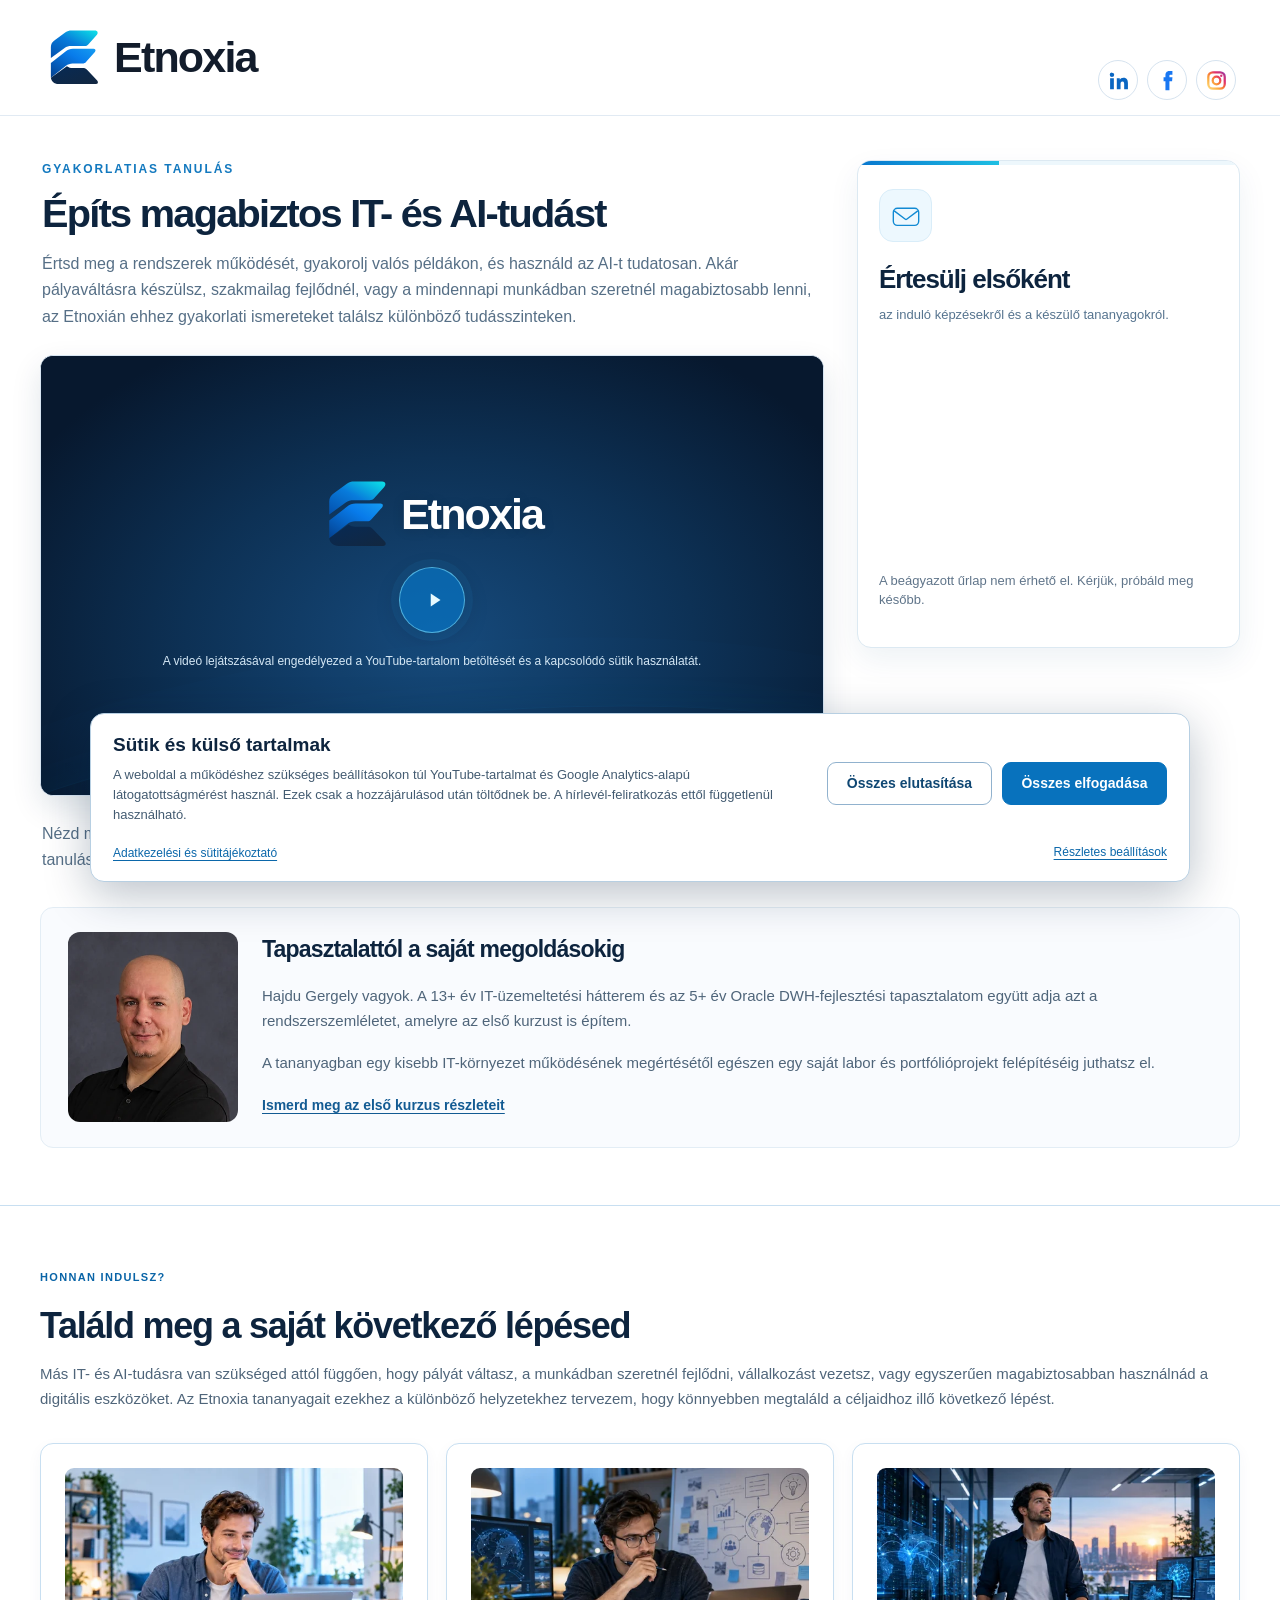
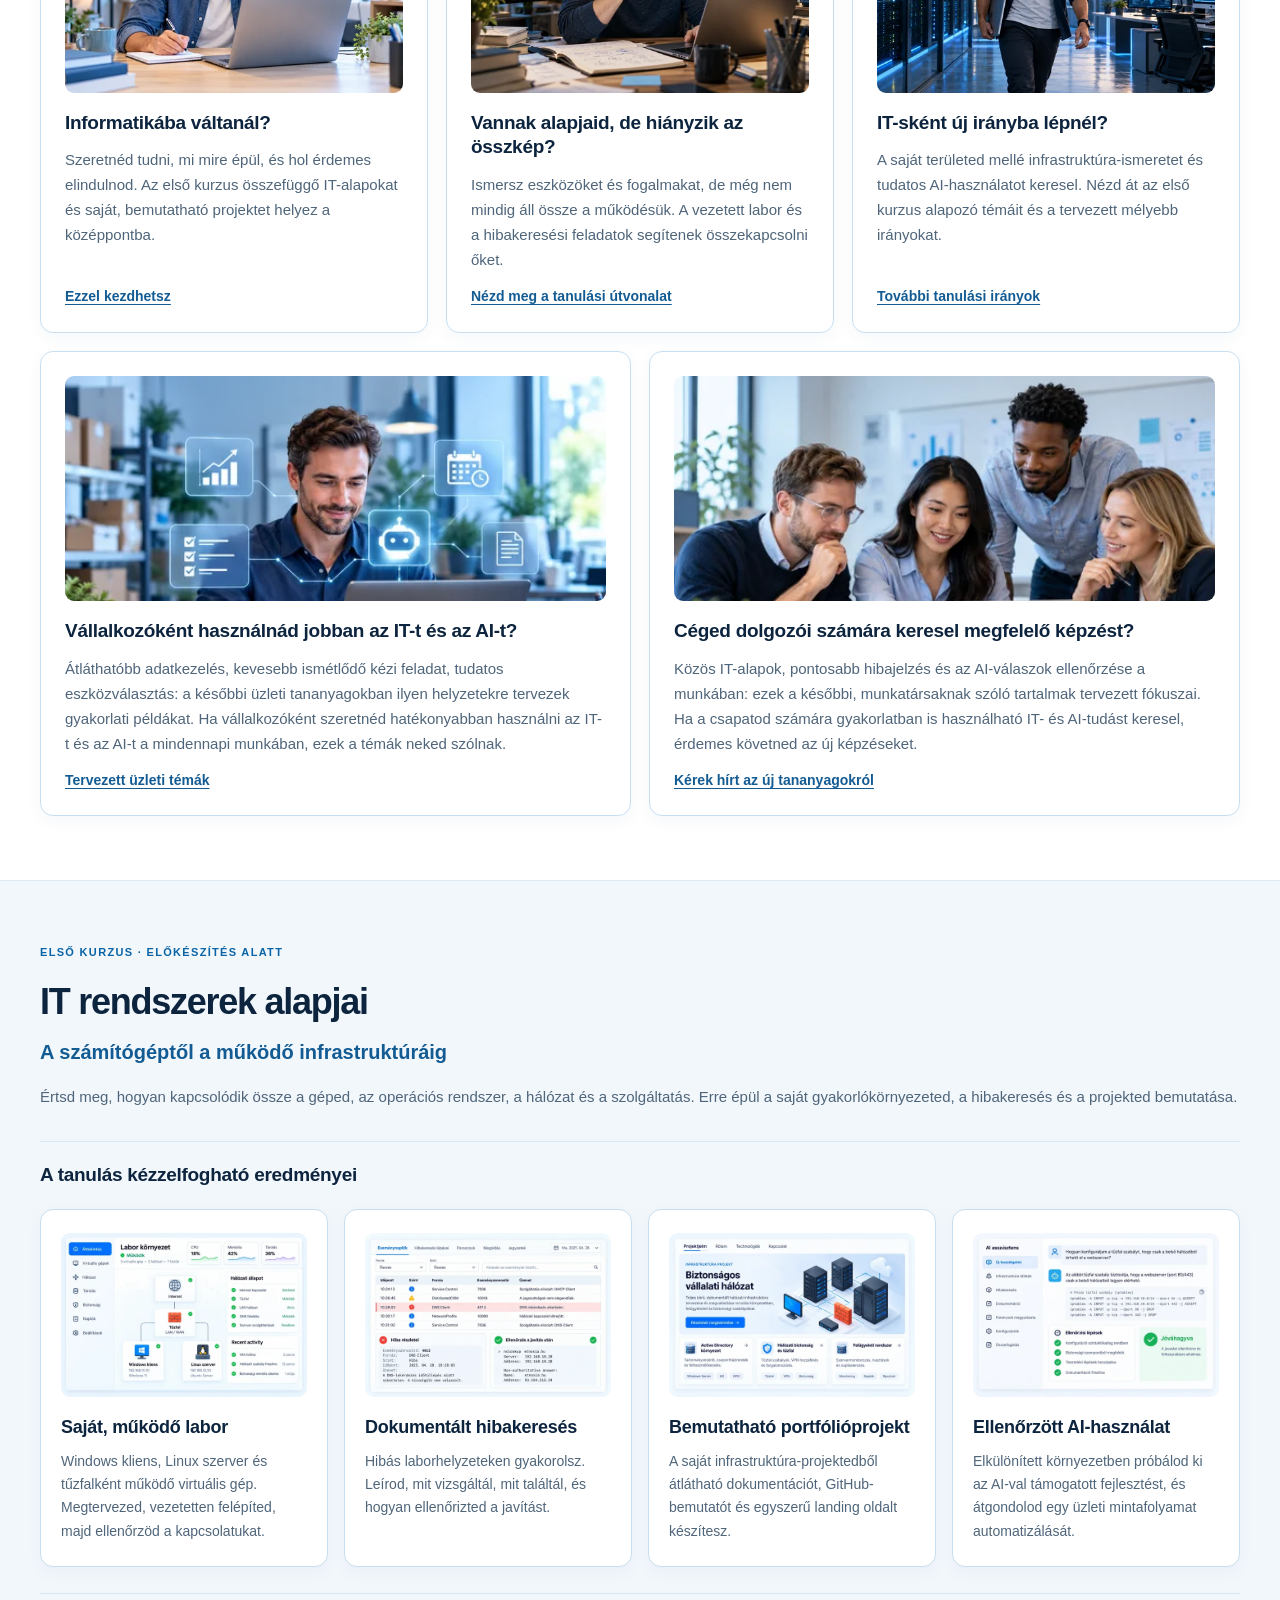
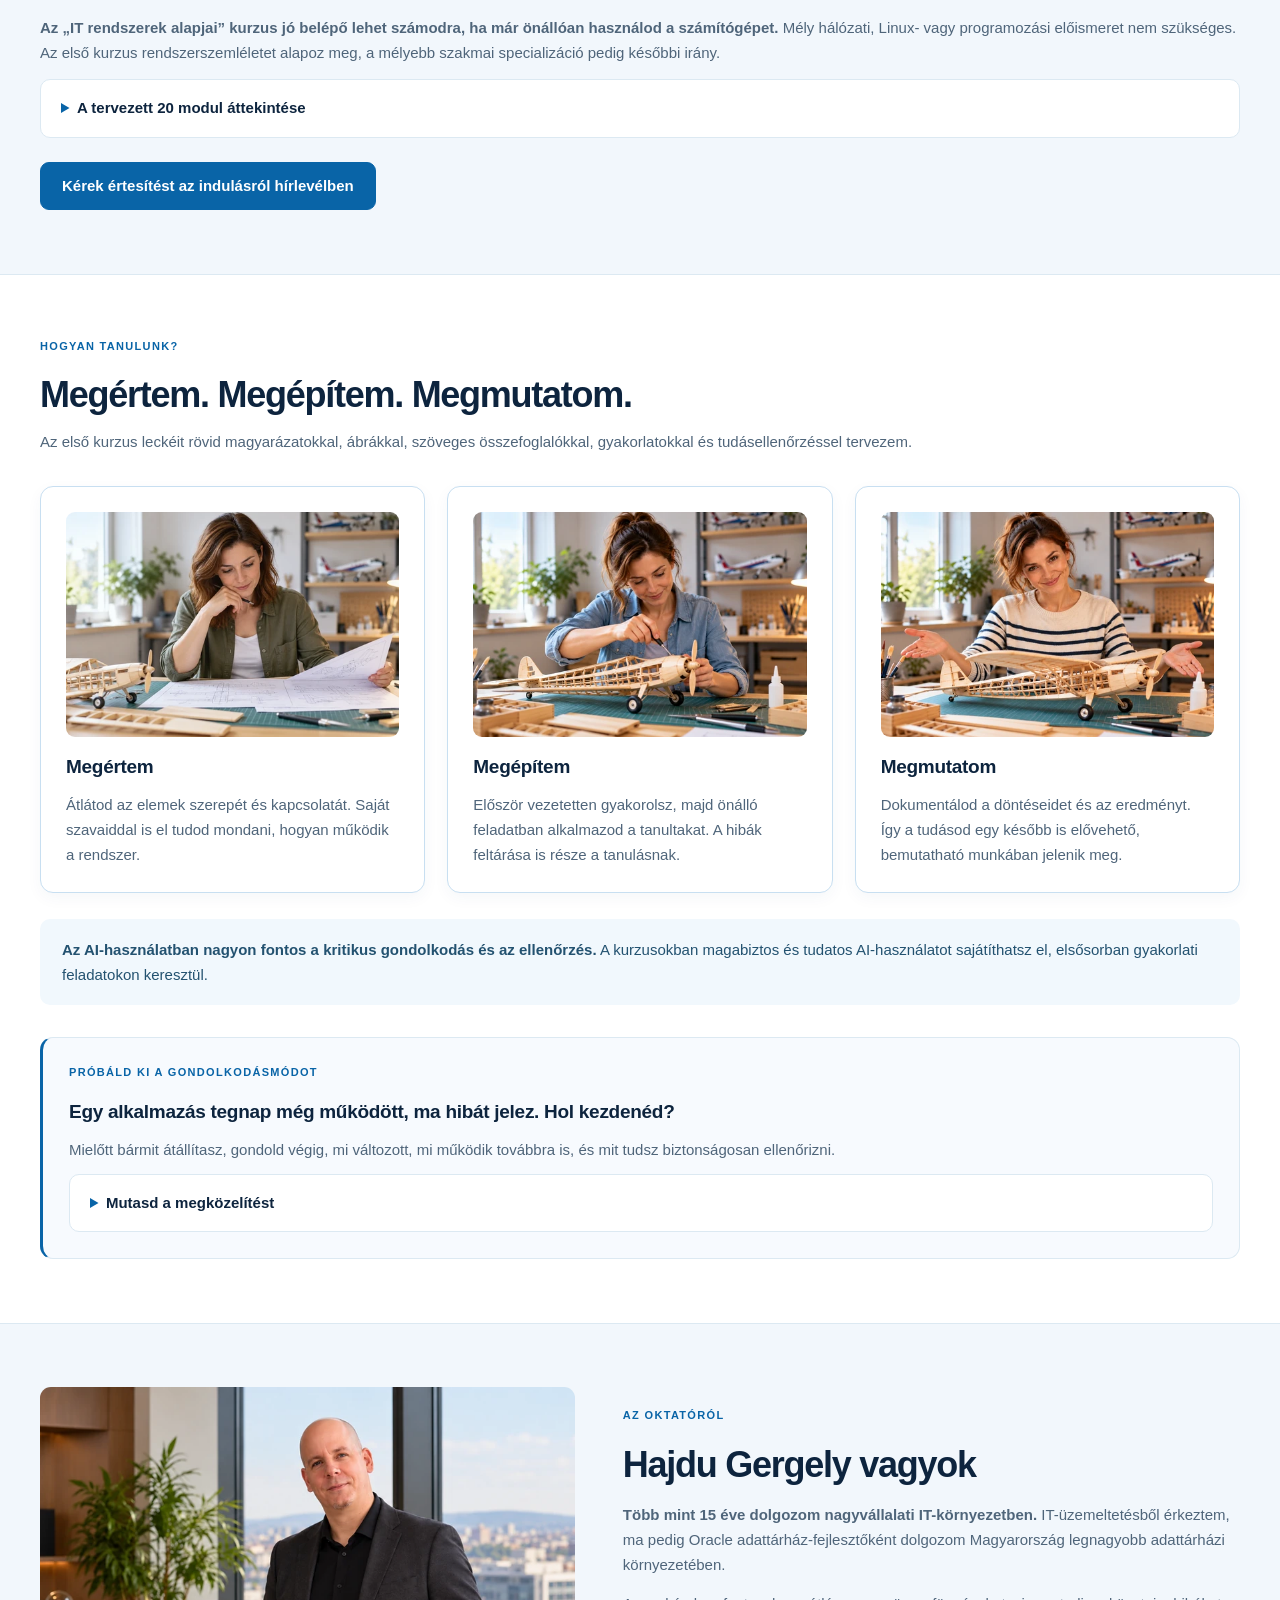
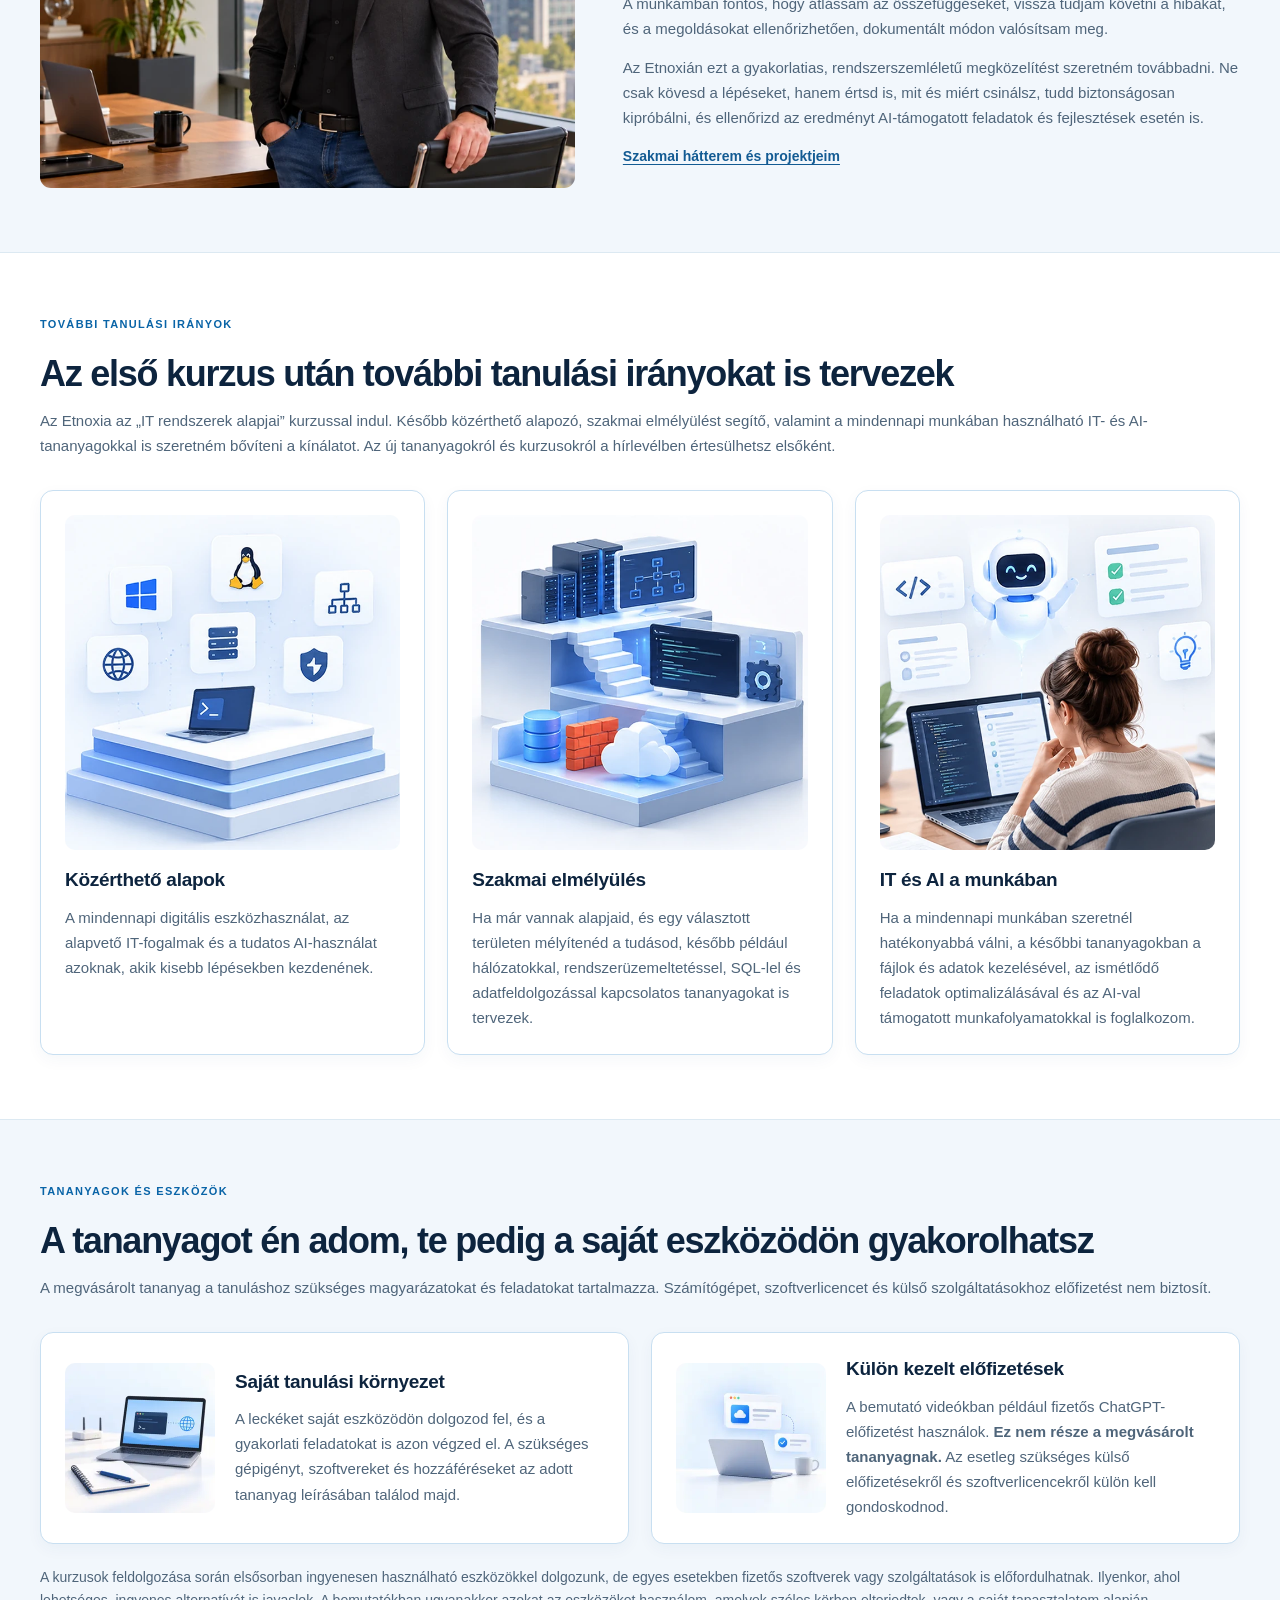
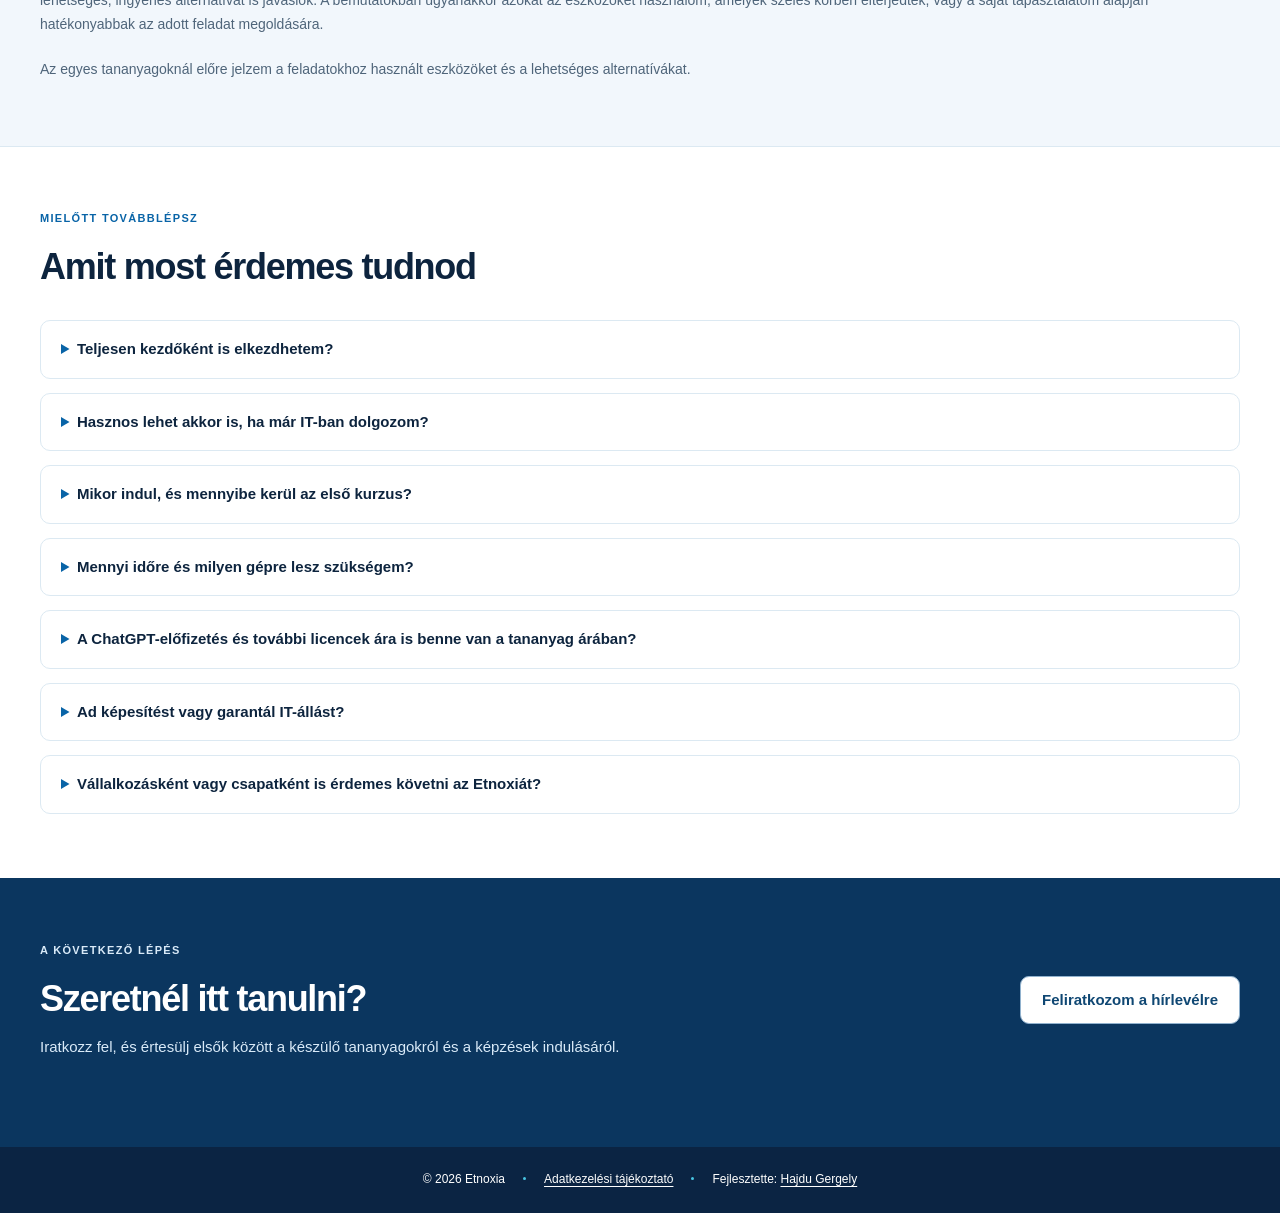
==== commit 45961624: "Refine author introduction wording" ====
--- a/index.html
+++ b/index.html
@@ -37,7 +37,7 @@
   <script defer src="./main.js?v=13"></script>
   <script src="./assets/consent-state.js?v=19.67"></script>
   <script src="./assets/mailer-bootstrap.js?v=16"></script>
-  <script defer src="./assets/consent.js?v=19.87"></script>
+  <script defer src="./assets/consent.js?v=19.89"></script>
 </head>
 <body class="landing-page">
   <a class="skip-link" href="#main">Ugrás a tartalomra</a>
@@ -98,7 +98,7 @@
         <div class="about-author-card">
           <img class="about-author-photo" src="./assets/hg-profil-sm.png" alt="Hajdu Gergely" width="350" height="350">
           <h2 id="what-to-expect">Tapasztalattól a saját megoldásokig</h2>
-          <p>Hajdu Gergely vagyok. A 13+ év IT-üzemeltetési háttér és az 5+ év Oracle DWH-fejlesztési tapasztalat együtt adja azt a rendszerszemléletet, amelyre az első kurzust is építem.</p>
+          <p>Hajdu Gergely vagyok. A 13+ év IT-üzemeltetési hátterem és az 5+ év Oracle DWH-fejlesztési tapasztalatom együtt adja azt a rendszerszemléletet, amelyre az első kurzust is építem.</p>
           <p>A tananyagban egy kisebb IT-környezet működésének megértésétől egészen egy saját labor és portfólióprojekt felépítéséig juthatsz el.</p>
           <p class="upcoming-note"><a class="lp-text-link" href="#elso-kurzus">Ismerd meg az első kurzus részleteit</a></p>
         </div>
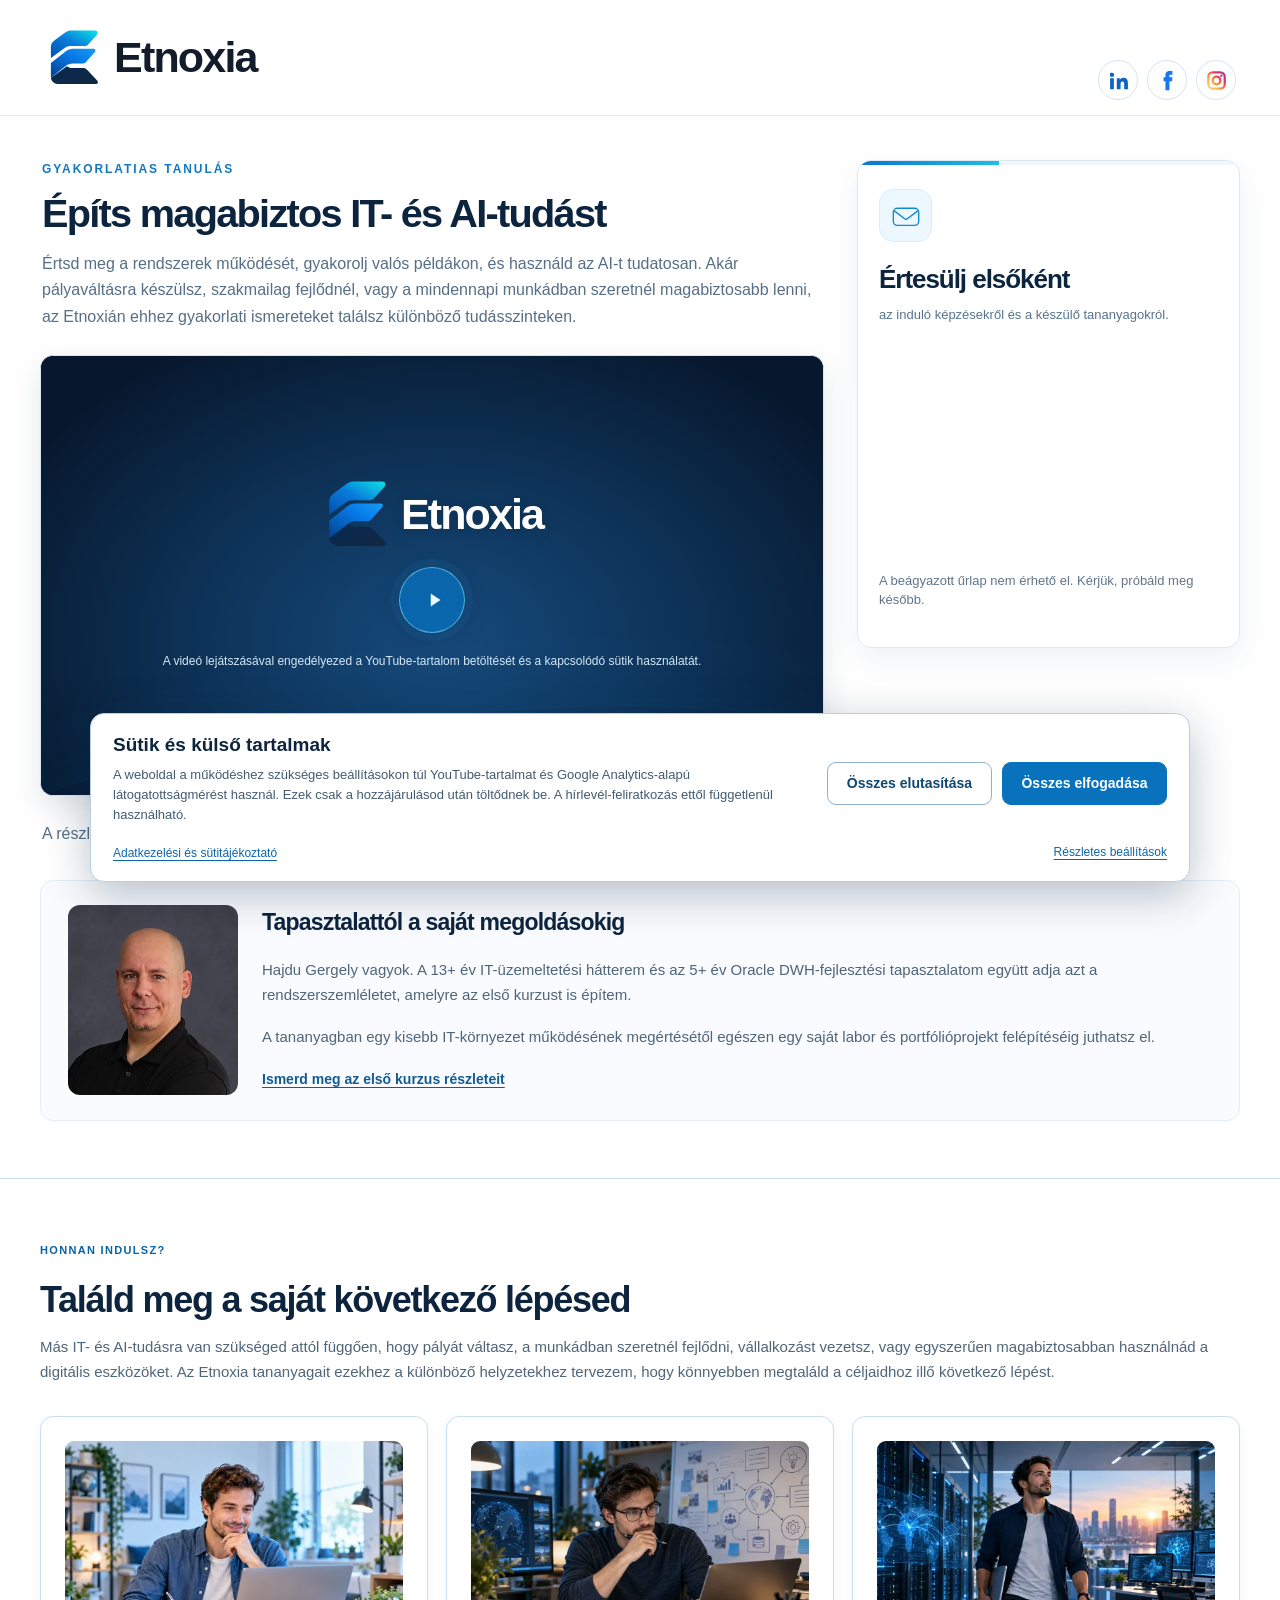
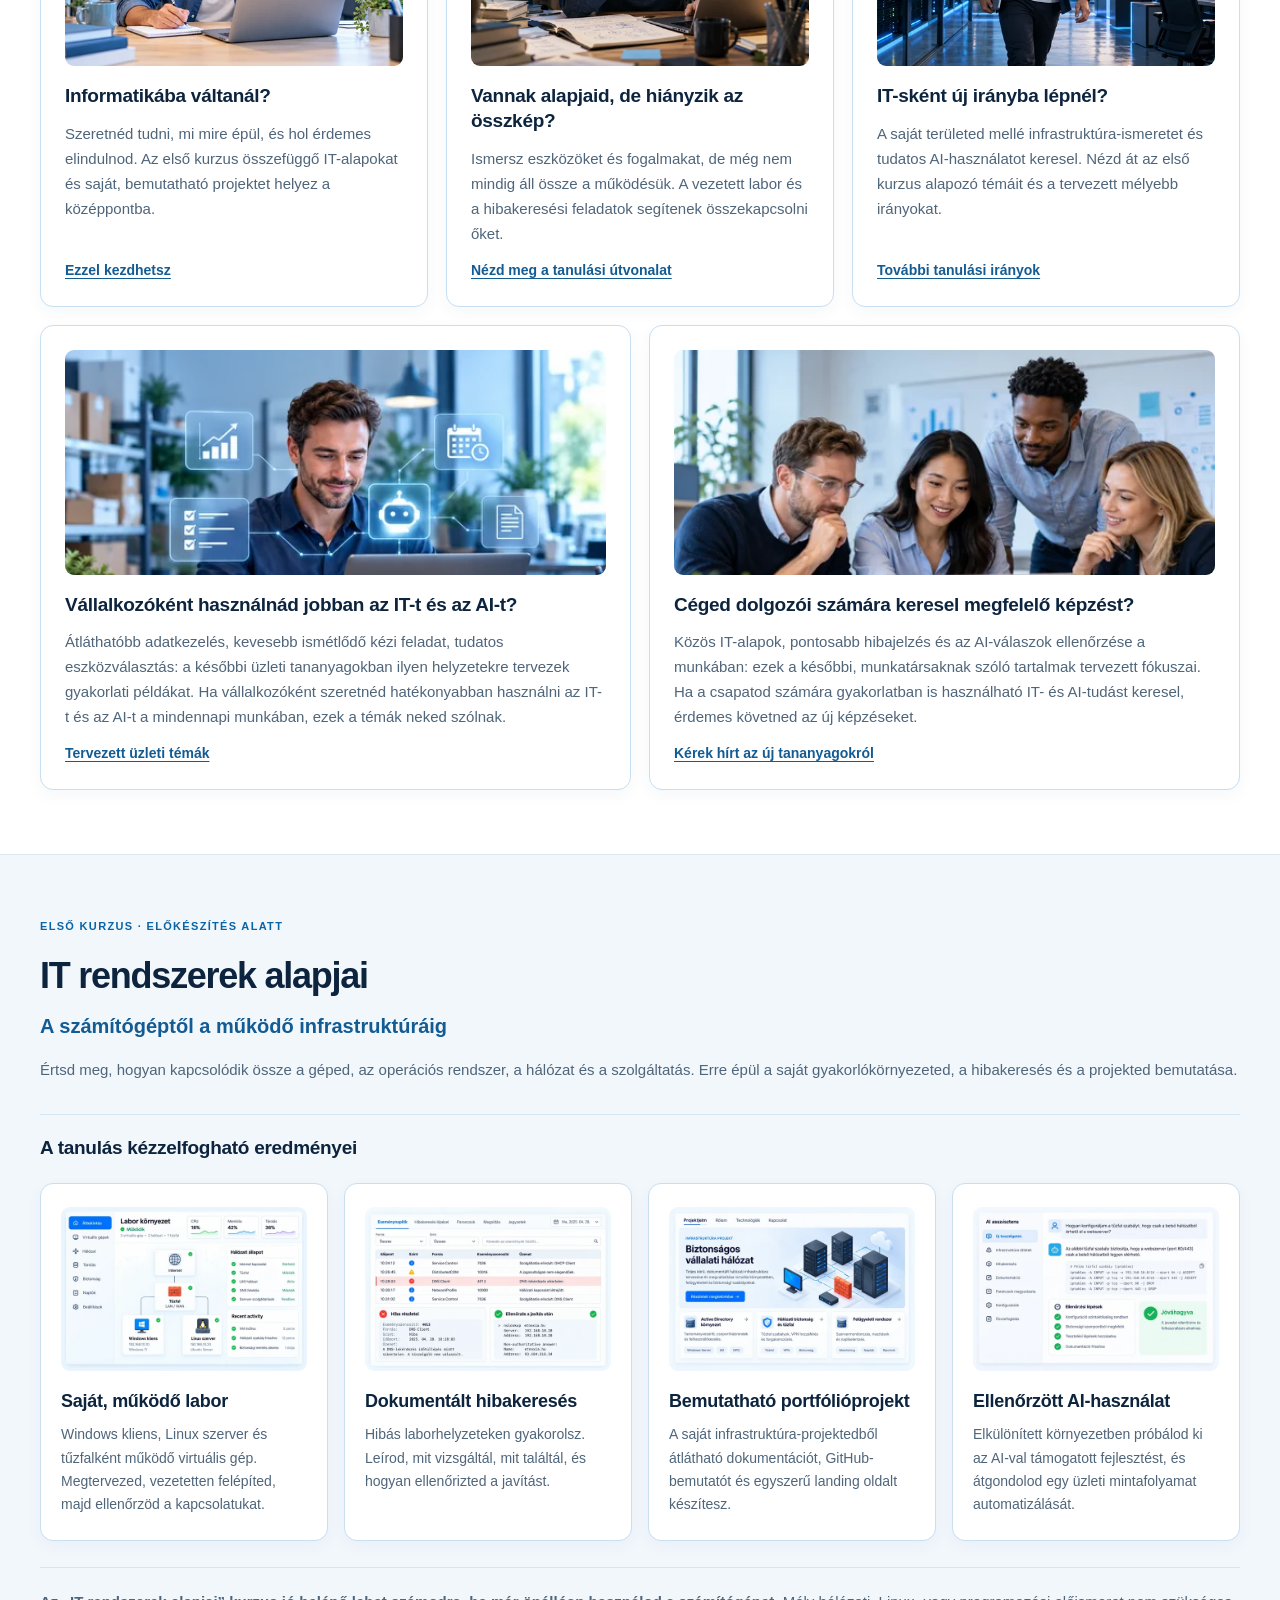
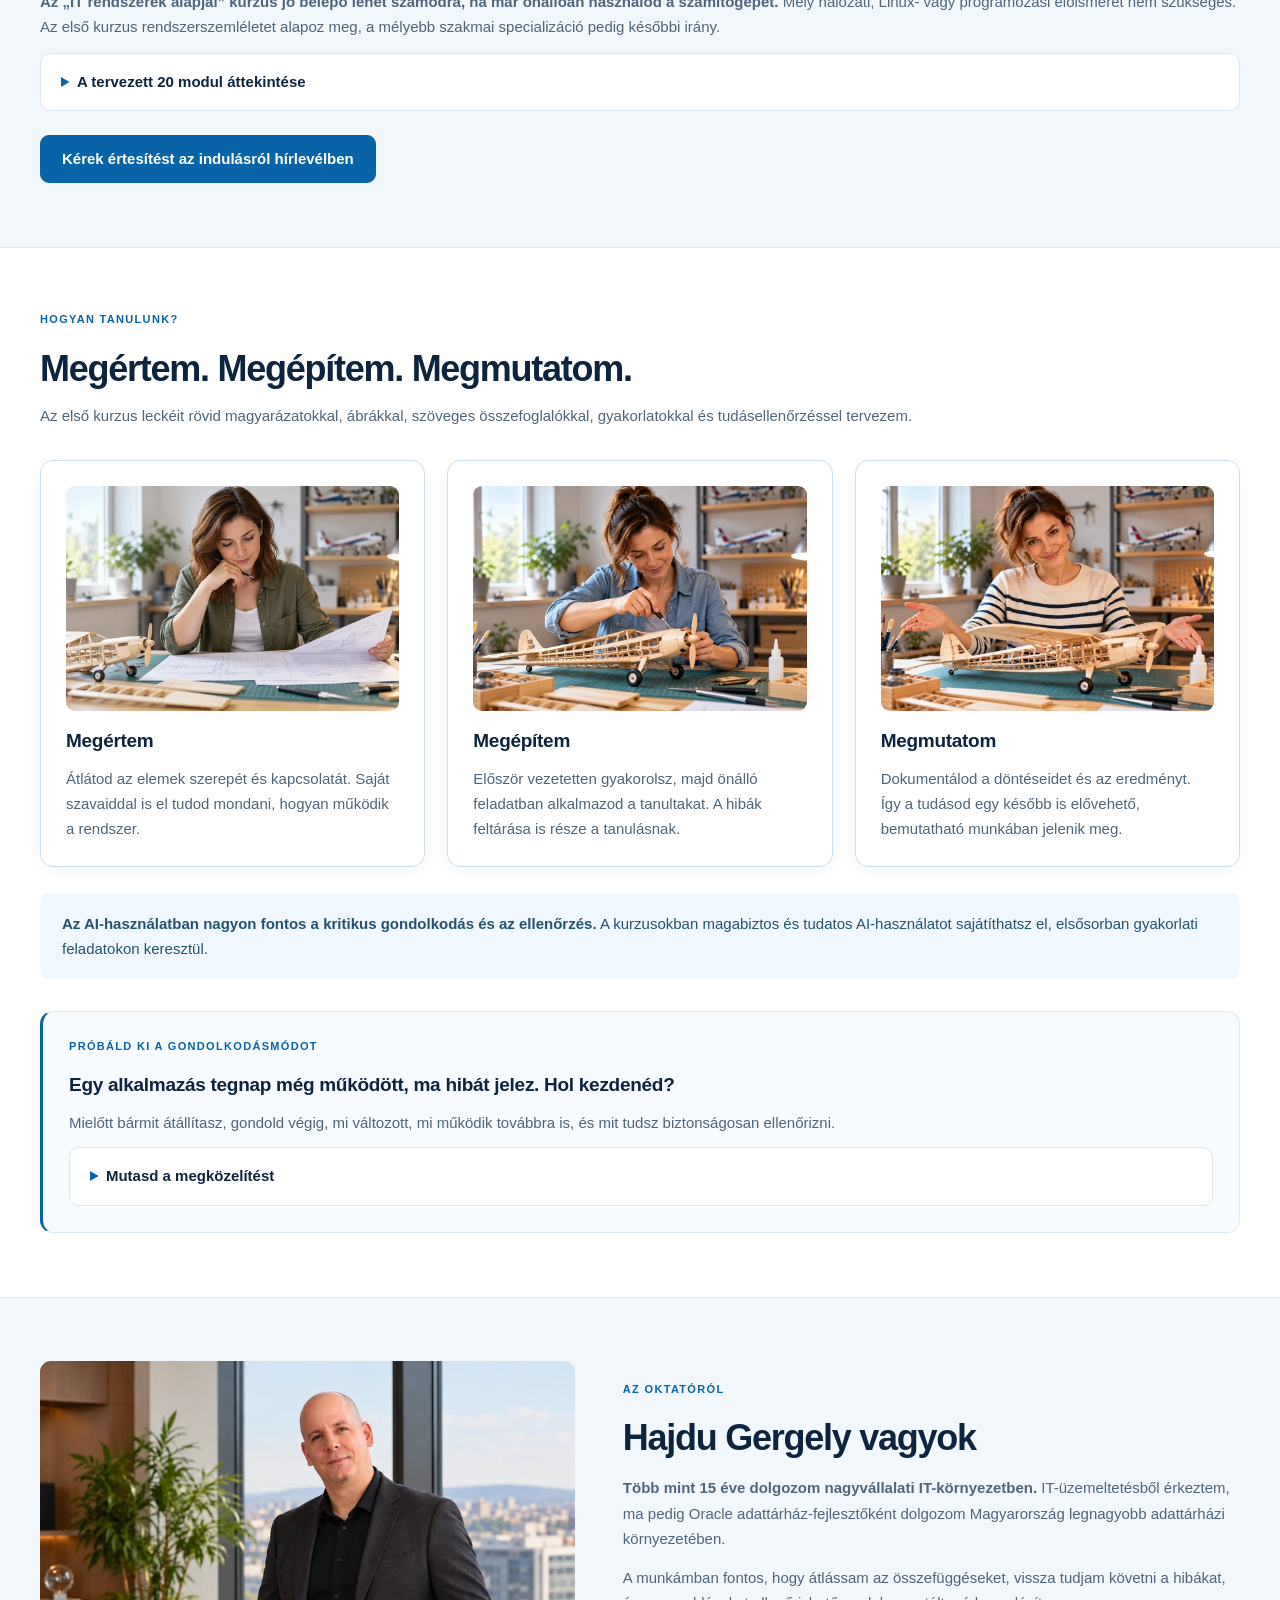
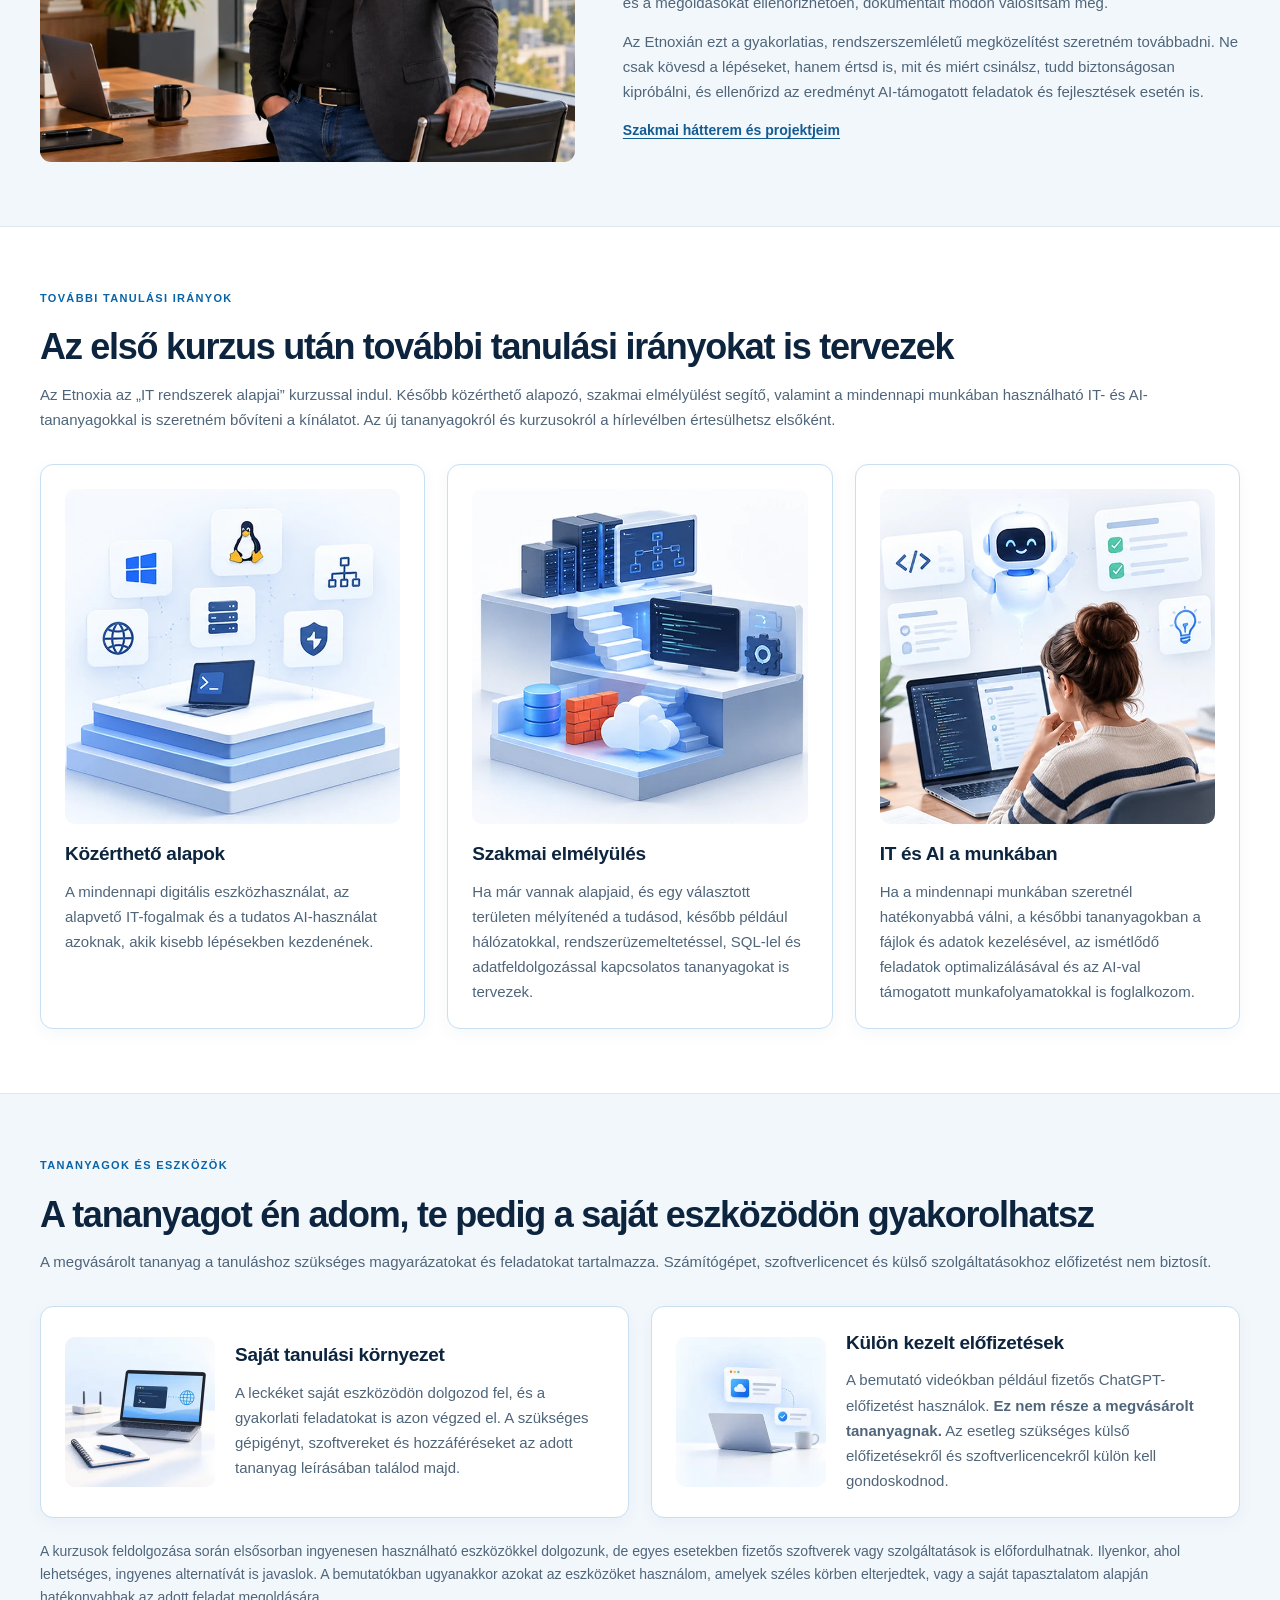
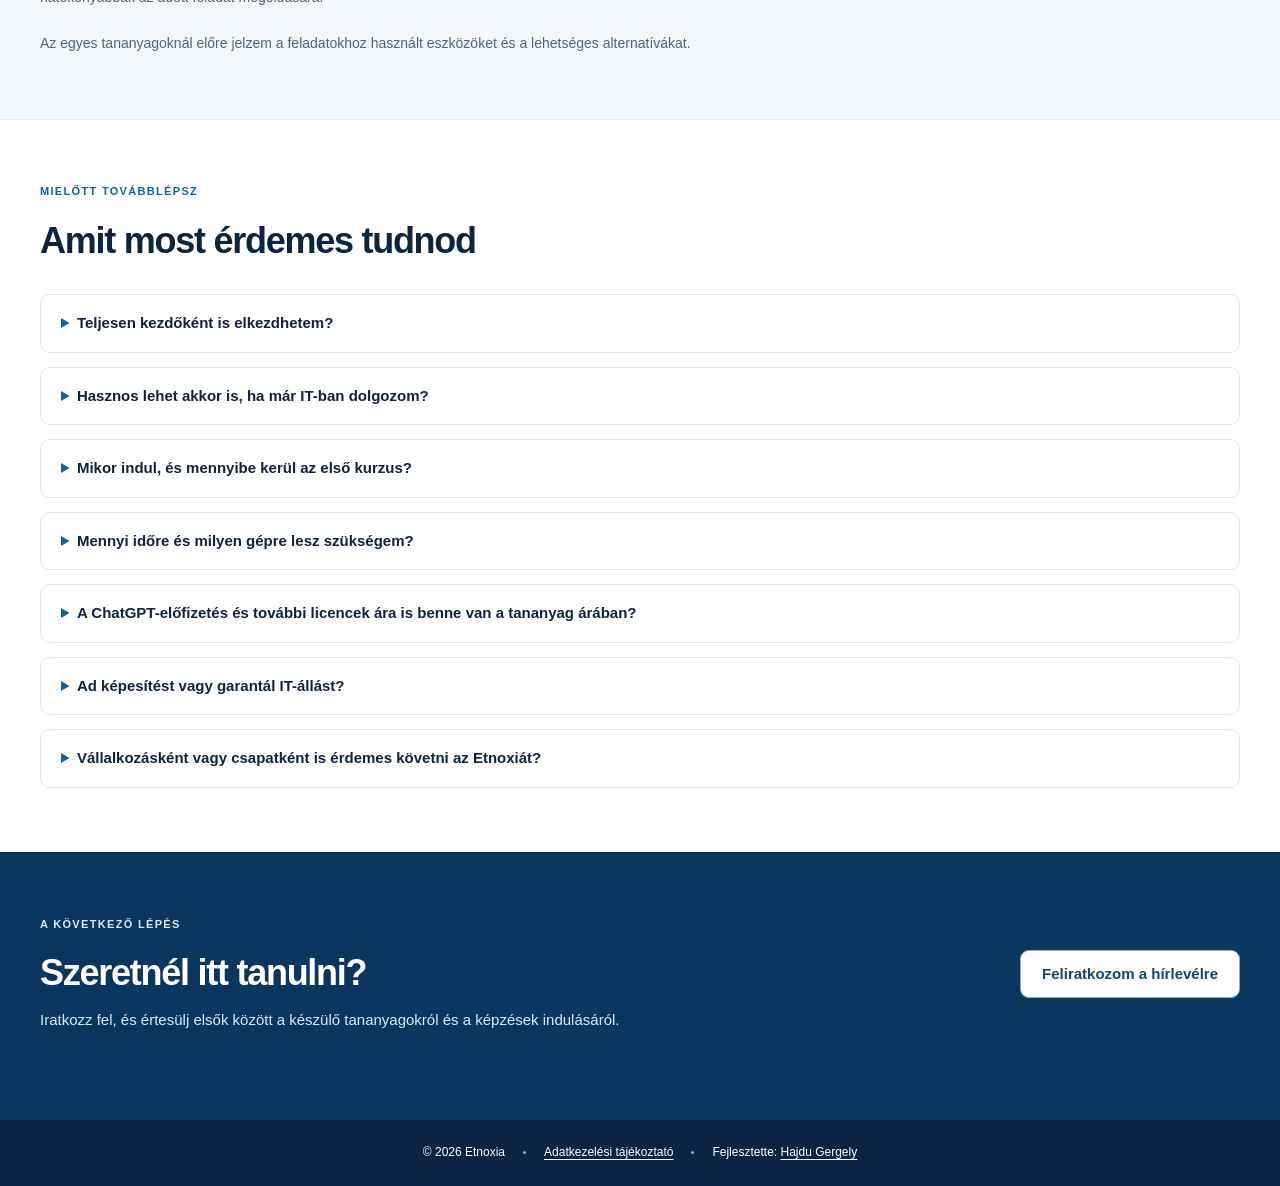
==== commit 54c8332a: "Update temporary video caption" ====
--- a/index.html
+++ b/index.html
@@ -74,7 +74,10 @@
             <a href="https://www.youtube.com/watch?v=pcurUVPhOLA" class="nojs-video-link" target="_blank" rel="noopener noreferrer">Etnoxia bemutatkozó videó a YouTube-on</a>
           </noscript>
         </div>
+        <!-- A végleges videó után cserélni erre:
         <p class="video-caption">Nézd meg a 15 perces bemutatkozó videót az Etnoxiáról, és ismerkedj meg az oktatóddal, aki végigkísér a tanulásban.</p>
+        -->
+        <p class="video-caption">A részletes Etnoxia-bemutatóvideó hamarosan érkezik.</p>
       </section>
       <aside id="hirlevel" class="signup-panel" aria-labelledby="newsletter-heading" tabindex="-1">
         <div class="signup-topline" aria-hidden="true"></div>
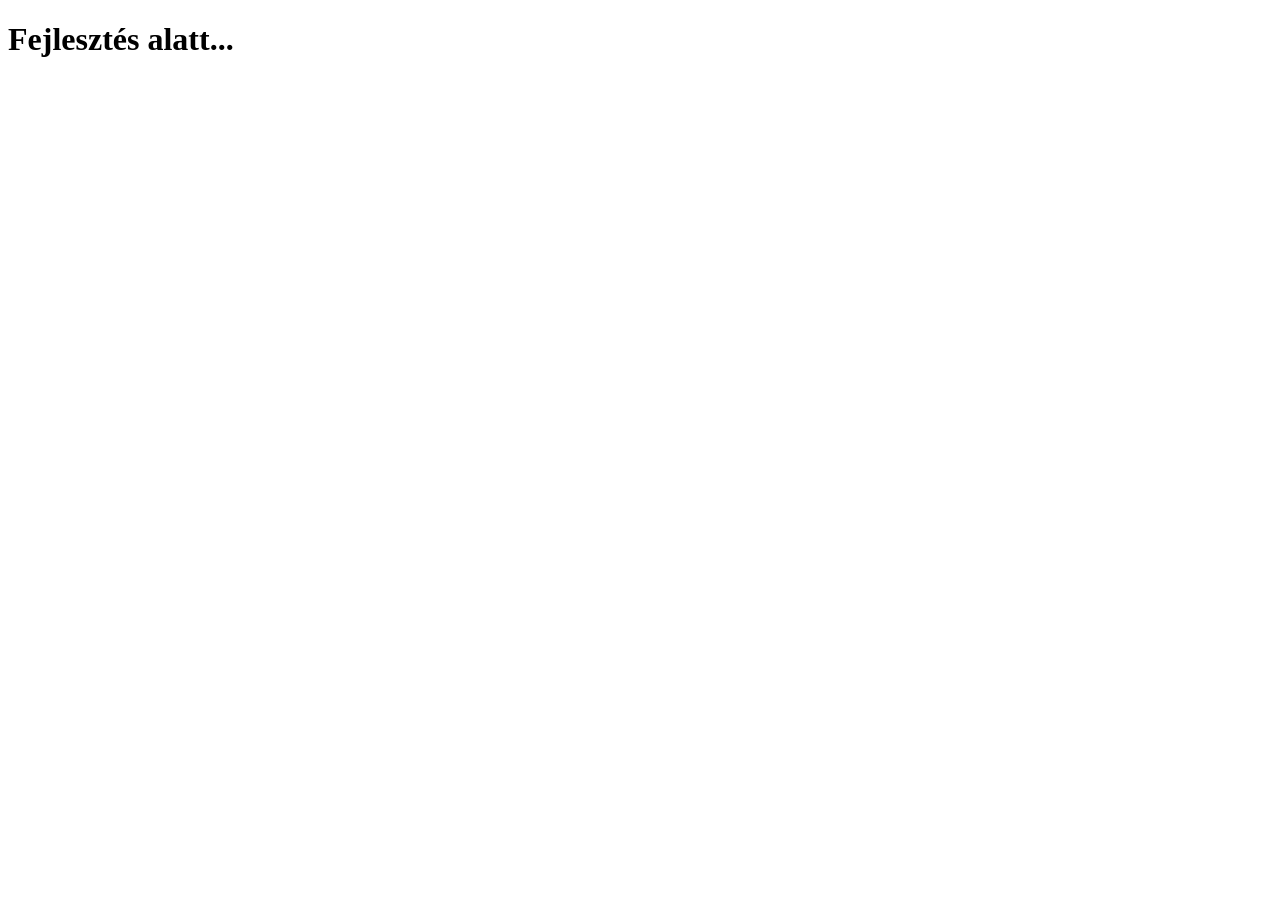
==== commit c3fefa38: "Initialize website repository" ====
--- a/index.html
+++ b/index.html
@@ -1,336 +1,5 @@
 <!doctype html>
 <html lang="hu">
-<head>
-  <meta charset="utf-8">
-  <meta name="viewport" content="width=device-width, initial-scale=1">
-  <meta name="theme-color" content="#ffffff">
-  <meta name="referrer" content="strict-origin-when-cross-origin">
-  <meta name="robots" content="index, follow">
-  <title>Etnoxia | Gyakorlatias IT- és AI-tanulás</title>
-  <meta name="description" content="Építs magabiztos IT- és AI-tudást gyakorlati példákkal. Ismerd meg az Etnoxia készülő tananyagait, és iratkozz fel az indulási értesítésekre.">
-  <link rel="canonical" href="https://etnoxia.com/">
-  <meta property="og:site_name" content="Etnoxia">
-  <meta property="og:locale" content="hu_HU">
-  <meta property="og:type" content="website">
-  <meta property="og:title" content="Etnoxia | Gyakorlatias IT- és AI-tanulás">
-  <meta property="og:description" content="Építs magabiztos IT- és AI-tudást gyakorlati példákkal. Ismerd meg az Etnoxia készülő tananyagait, és iratkozz fel az indulási értesítésekre.">
-  <meta property="og:url" content="https://etnoxia.com/">
-  <meta property="og:image" content="https://etnoxia.com/assets/etnoxia-og.jpg">
-  <meta property="og:image:width" content="1200">
-  <meta property="og:image:height" content="675">
-  <meta property="og:image:alt" content="Etnoxia – Gyakorlatias IT és AI megoldások">
-  <meta name="twitter:card" content="summary_large_image">
-  <meta name="twitter:image" content="https://etnoxia.com/assets/etnoxia-og.jpg">
-  <meta name="twitter:title" content="Etnoxia | Gyakorlatias IT- és AI-tanulás">
-  <meta name="twitter:description" content="Építs magabiztos IT- és AI-tudást gyakorlati példákkal. Ismerd meg az Etnoxia készülő tananyagait, és iratkozz fel az indulási értesítésekre.">
-  <link rel="icon" type="image/svg+xml" href="./assets/favicon.svg">
-  <link rel="stylesheet" href="./assets/site-shell.css?v=19.63">
-  <link rel="stylesheet" href="./style.css?v=19.85">
-  <link rel="stylesheet" href="./assets/introduction.css?v=1">
-  <link rel="stylesheet" href="./assets/landing.css?v=19.86">
-  <script defer src="./content.js?v=12"></script>
-  <link rel="stylesheet" href="./assets/consent.css?v=19.73">
-  <noscript><style>
-    /* JavaScript nélkül ne maradjon nem működő vezérlő / statikus play jel. */
-    .player-empty { display: none !important; }
-  </style></noscript>
-  <script defer src="./main.js?v=13"></script>
-  <script src="./assets/consent-state.js?v=19.67"></script>
-  <script src="./assets/mailer-bootstrap.js?v=16"></script>
-  <script defer src="./assets/consent.js?v=19.89"></script>
-</head>
-<body class="landing-page">
-  <a class="skip-link" href="#main">Ugrás a tartalomra</a>
-  <div class="site-wrap">
-    <header class="site-header">
-      <a class="brand" href="./" aria-label="Etnoxia – főoldal">
-        <img class="brand-mark" src="./assets/etnoxia-mark.svg" alt="" width="55" height="55">
-        <span class="brand-name">Etnoxia</span>
-      </a>
-      <nav class="header-socials" aria-label="Etnoxia közösségi oldalak">
-        <a class="header-social-link" href="https://www.linkedin.com/company/etnoxia" target="_blank" rel="noopener noreferrer" aria-label="Etnoxia a LinkedInen">
-          <img src="./assets/linkedin.svg" alt="" width="21" height="21">
-        </a>
-        <a class="header-social-link" href="https://www.facebook.com/etnoxia" target="_blank" rel="noopener noreferrer" aria-label="Etnoxia a Facebookon">
-          <img src="./assets/facebook.svg" alt="" width="21" height="21">
-        </a>
-        <a class="header-social-link" href="https://www.instagram.com/etnoxia.hu/" target="_blank" rel="noopener noreferrer" aria-label="Etnoxia az Instagramon">
-          <img src="./assets/instagram.svg" alt="" width="21" height="21">
-        </a>
-      </nav>
-    </header>
-    <main id="main" class="landing-grid">
-      <section class="video-section" aria-label="Etnoxia bemutatkozás és videók">
-        <div class="welcome-copy">
-          <p class="eyebrow">GYAKORLATIAS TANULÁS</p>
-          <h1>Építs magabiztos IT- és AI-tudást</h1>
-          <p>Értsd meg a rendszerek működését, gyakorolj valós példákon, és használd az AI-t tudatosan. Akár pályaváltásra készülsz, szakmailag fejlődnél, vagy a mindennapi munkádban szeretnél magabiztosabb lenni, az Etnoxián ehhez gyakorlati ismereteket találsz különböző tudásszinteken.</p>
-        </div>
-        <div id="main-player" class="player" aria-label="Etnoxia kiemelt videó">
-          <div class="player-empty" aria-label="Hamarosan megjelenő kiemelt videó">
-            <span class="play-disc" aria-hidden="true"><svg viewBox="0 0 24 24"><path d="m9 6 9 6-9 6V6Z"/></svg></span>
-          </div>
-          <noscript>
-            <a href="https://www.youtube.com/watch?v=pcurUVPhOLA" class="nojs-video-link" target="_blank" rel="noopener noreferrer">Etnoxia bemutatkozó videó a YouTube-on</a>
-          </noscript>
-        </div>
-        <!-- A végleges videó után cserélni erre:
-        <p class="video-caption">Nézd meg a 15 perces bemutatkozó videót az Etnoxiáról, és ismerkedj meg az oktatóddal, aki végigkísér a tanulásban.</p>
-        -->
-        <p class="video-caption">A részletes Etnoxia-bemutatóvideó hamarosan érkezik.</p>
-      </section>
-      <aside id="hirlevel" class="signup-panel" aria-labelledby="newsletter-heading" tabindex="-1">
-        <div class="signup-topline" aria-hidden="true"></div>
-        <div class="newsletter-inner">
-          <div class="mail-icon" aria-hidden="true"><svg viewBox="0 0 44 44" fill="none"><rect x="6.5" y="12.5" width="31" height="21" rx="5" stroke="currentColor" stroke-width="1.7"/><path d="m8 16 13.2 10a1.5 1.5 0 0 0 1.6 0L36 16" stroke="currentColor" stroke-width="1.7" stroke-linecap="round"/></svg></div>
-          <h2 id="newsletter-heading">Értesülj elsőként</h2>
-          <p class="newsletter-description">az induló képzésekről és a készülő tananyagokról.</p>
-          <!-- Eredeti MailerLite Embedded form: Név, e-mail, hozzájárulás, reCAPTCHA.
-               Form ID: YYNntg / MailerLite account: 2748469.
-               A MailerLite JavaScriptje jeleníti meg az éles űrlapot. -->
-          <div id="newsletter-embed" class="ml-embedded" data-form="YYNntg"></div>
-          <div id="newsletter-status" class="newsletter-status" role="status" aria-live="polite" hidden></div>
-          <noscript>
-            <div class="newsletter-consent-placeholder nojs-newsletter">
-              <p>JavaScript nélkül a beágyazott hírlevél-űrlap nem működik.</p>
-            </div>
-          </noscript>
-        </div>
-      </aside>
-      <section class="about-content about-content-wide" aria-labelledby="what-to-expect">
-        <div class="about-author-card">
-          <img class="about-author-photo" src="./assets/hg-profil-sm.png" alt="Hajdu Gergely" width="350" height="350">
-          <h2 id="what-to-expect">Tapasztalattól a saját megoldásokig</h2>
-          <p>Hajdu Gergely vagyok. A 13+ év IT-üzemeltetési hátterem és az 5+ év Oracle DWH-fejlesztési tapasztalatom együtt adja azt a rendszerszemléletet, amelyre az első kurzust is építem.</p>
-          <p>A tananyagban egy kisebb IT-környezet működésének megértésétől egészen egy saját labor és portfólióprojekt felépítéséig juthatsz el.</p>
-          <p class="upcoming-note"><a class="lp-text-link" href="#elso-kurzus">Ismerd meg az első kurzus részleteit</a></p>
-        </div>
-      </section>
-      <div class="lp-chapters">
-      <section class="lp-section lp-chapter" aria-labelledby="audience-heading">
-        <div class="lp-section-head">
-          <p class="eyebrow"><span>HONNAN INDULSZ?</span></p>
-          <h2 id="audience-heading">Találd meg a saját következő lépésed</h2>
-          <p>Más IT- és AI-tudásra van szükséged attól függően, hogy pályát váltasz, a munkádban szeretnél fejlődni, vállalkozást vezetsz, vagy egyszerűen magabiztosabban használnád a digitális eszközöket. Az Etnoxia tananyagait ezekhez a különböző helyzetekhez tervezem, hogy könnyebben megtaláld a céljaidhoz illő következő lépést.</p>
-        </div>
-        <div class="lp-audiences">
-          <article class="lp-card"><img class="lp-audience-image" src="./assets/audience-career-change.webp" alt="Pályaváltó tanuló laptopnál, jegyzetelés közben" width="500" height="350" loading="lazy" decoding="async">
-            <h3>Informatikába váltanál?</h3>
-            <p>Szeretnéd tudni, mi mire épül, és hol érdemes elindulnod. Az első kurzus összefüggő IT-alapokat és saját, bemutatható projektet helyez a középpontba.</p>
-            <a class="lp-text-link" href="#elso-kurzus">Ezzel kezdhetsz</a>
-          </article>
-          <article class="lp-card"><img class="lp-audience-image" src="./assets/audience-bigger-picture.webp" alt="A rendszerek összefüggéseit tanulmányozó tanuló" width="500" height="350" loading="lazy" decoding="async">
-            <h3>Vannak alapjaid, de hiányzik az összkép?</h3>
-            <p>Ismersz eszközöket és fogalmakat, de még nem mindig áll össze a működésük. A vezetett labor és a hibakeresési feladatok segítenek összekapcsolni őket.</p>
-            <a class="lp-text-link" href="#elso-kurzus">Nézd meg a tanulási útvonalat</a>
-          </article>
-          <article class="lp-card"><img class="lp-audience-image" src="./assets/audience-it-next-step.webp" alt="IT-szakember modern szerverkörnyezetben" width="500" height="350" loading="lazy" decoding="async">
-            <h3>IT-sként új irányba lépnél?</h3>
-            <p>A saját területed mellé infrastruktúra-ismeretet és tudatos AI-használatot keresel. Nézd át az első kurzus alapozó témáit és a tervezett mélyebb irányokat.</p>
-            <a class="lp-text-link" href="#tanulasi-iranyok">További tanulási irányok</a>
-          </article>
-          <article class="lp-card"><img class="lp-audience-image" src="./assets/audience-business-tools.webp" alt="Vállalkozó digitális munkafolyamatokkal dolgozik" width="500" height="350" loading="lazy" decoding="async">
-            <h3>Vállalkozóként használnád jobban az IT-t és az AI-t?</h3>
-            <p>Átláthatóbb adatkezelés, kevesebb ismétlődő kézi feladat, tudatos eszközválasztás: a későbbi üzleti tananyagokban ilyen helyzetekre tervezek gyakorlati példákat. Ha vállalkozóként szeretnéd hatékonyabban használni az IT-t és az AI-t a mindennapi munkában, ezek a témák neked szólnak.</p>
-            <a class="lp-text-link" href="#tanulasi-iranyok">Tervezett üzleti témák</a>
-          </article>
-          <article class="lp-card"><img class="lp-audience-image" src="./assets/audience-team-learning.webp" alt="Céges munkatársak közösen tanulnak egy laptopnál" width="500" height="350" loading="lazy" decoding="async">
-            <h3>Céged dolgozói számára keresel megfelelő képzést?</h3>
-            <p>Közös IT-alapok, pontosabb hibajelzés és az AI-válaszok ellenőrzése a munkában: ezek a későbbi, munkatársaknak szóló tartalmak tervezett fókuszai. Ha a csapatod számára gyakorlatban is használható IT- és AI-tudást keresel, érdemes követned az új képzéseket.</p>
-            <a class="lp-text-link" href="#hirlevel">Kérek hírt az új tananyagokról</a>
-          </article>
-        </div>
-      </section>
-
-      <section id="elso-kurzus" class="lp-section lp-course lp-chapter lp-band" aria-labelledby="course-heading">
-        <div class="lp-section-head">
-          <p class="lp-status"><span>ELSŐ KURZUS · ELŐKÉSZÍTÉS ALATT</span></p>
-          <h2 id="course-heading">IT rendszerek alapjai</h2>
-          <p class="lp-course-subtitle">A számítógéptől a működő infrastruktúráig</p>
-          <p>Értsd meg, hogyan kapcsolódik össze a géped, az operációs rendszer, a hálózat és a szolgáltatás. Erre épül a saját gyakorlókörnyezeted, a hibakeresés és a projekted bemutatása.</p>
-        </div>
-        <h3 class="lp-output-heading">A tanulás kézzelfogható eredményei</h3>
-        <div class="lp-outputs">
-          <article>
-            <img class="lp-outcome-image" src="./assets/outcome-working-lab.webp" alt="Saját virtuális IT-labor felülete." width="600" height="400" loading="lazy" decoding="async">
-            <h4>Saját, működő labor</h4>
-            <p>Windows kliens, Linux szerver és tűzfalként működő virtuális gép. Megtervezed, vezetetten felépíted, majd ellenőrzöd a kapcsolatukat.</p>
-          </article>
-          <article>
-            <img class="lp-outcome-image" src="./assets/outcome-troubleshooting.webp" alt="Dokumentált hibakeresés és ellenőrzési eredmények." width="600" height="400" loading="lazy" decoding="async">
-            <h4>Dokumentált hibakeresés</h4>
-            <p>Hibás laborhelyzeteken gyakorolsz. Leírod, mit vizsgáltál, mit találtál, és hogyan ellenőrizted a javítást.</p>
-          </article>
-          <article>
-            <img class="lp-outcome-image" src="./assets/outcome-portfolio.webp" alt="Infrastruktúra-portfólióprojekt bemutató oldala." width="600" height="400" loading="lazy" decoding="async">
-            <h4>Bemutatható portfólióprojekt</h4>
-            <p>A saját infrastruktúra-projektedből átlátható dokumentációt, GitHub-bemutatót és egyszerű landing oldalt készítesz.</p>
-          </article>
-          <article>
-            <img class="lp-outcome-image" src="./assets/outcome-reviewed-ai.webp" alt="AI-asszisztens ellenőrzött javaslatokkal." width="600" height="400" loading="lazy" decoding="async">
-            <h4>Ellenőrzött AI-használat</h4>
-            <p>Elkülönített környezetben próbálod ki az AI-val támogatott fejlesztést, és átgondolod egy üzleti mintafolyamat automatizálását.</p>
-          </article>
-        </div>
-        <p class="lp-course-fit"><strong>Az „IT rendszerek alapjai” kurzus jó belépő lehet számodra, ha már önállóan használod a számítógépet.</strong> Mély hálózati, Linux- vagy programozási előismeret nem szükséges. Az első kurzus rendszerszemléletet alapoz meg, a mélyebb szakmai specializáció pedig későbbi irány.</p>
-        <details class="lp-details lp-syllabus">
-          <summary>A tervezett 20 modul áttekintése</summary>
-          <ol start="0">
-            <li>Indulás: mit fogsz megtanulni, megépíteni és megmutatni?</li>
-            <li>Hogyan áll össze egy IT-rendszer?</li>
-            <li>Mi van a számítógépben, és mit csinál?</li>
-            <li>Operációs rendszer, folyamatok és szolgáltatások</li>
-            <li>A hálózat mentális modellje</li>
-            <li>Kliens, szerver és hálózati szolgáltatások</li>
-            <li>Virtualizáció és virtuális környezet</li>
-            <li>Egy kis IT-környezet felépítése</li>
-            <li>Hibakeresési gondolkodás</li>
-            <li>Információbiztonsági és kibervédelmi alapok</li>
-            <li>Saját infrastruktúra portfólióprojekt</li>
-            <li>Landing oldal készítése AI segítségével</li>
-            <li>GitHub, publikálás és saját domain</li>
-            <li>LinkedIn és online szakmai jelenlét</li>
-            <li>Biztonságos fejlesztés AI-jal</li>
-            <li>Vállalkozásautomatizálás IT-val és AI-val</li>
-            <li>Szakmai kommunikáció, együttműködés és stresszkezelés</li>
-            <li>Leáldozott az IT-nak – vagy még fontosabb lett?</li>
-            <li>IT-területek az AI-korszakban: mi automatizálható, és hol marad erős az emberi érték?</li>
-            <li>Záró gondolatok és további tanulási irányok</li>
-          </ol>
-          <p>A tematika a készülő kurzus terve. A végleges tartalomról és az indulásról a hírlevélben is értesülhetsz.</p>
-        </details>
-        <div class="lp-course-action">
-          <a class="lp-button" href="#hirlevel">Kérek értesítést az indulásról hírlevélben</a>
-        </div>
-      </section>
-
-      <section class="lp-section lp-chapter" aria-labelledby="method-heading">
-        <div class="lp-section-head">
-          <p class="eyebrow"><span>HOGYAN TANULUNK?</span></p>
-          <h2 id="method-heading">Megértem. Megépítem. Megmutatom.</h2>
-          <p>Az első kurzus leckéit rövid magyarázatokkal, ábrákkal, szöveges összefoglalókkal, gyakorlatokkal és tudásellenőrzéssel tervezem.</p>
-        </div>
-        <div class="lp-method">
-          <article><img class="lp-method-image" src="./assets/method-understand.webp" alt="Nő modellrepülő tervrajzokat tanulmányoz egy műhelyasztalnál" width="500" height="350" loading="lazy" decoding="async"><h3>Megértem</h3><p>Átlátod az elemek szerepét és kapcsolatát. Saját szavaiddal is el tudod mondani, hogyan működik a rendszer.</p></article>
-          <article><img class="lp-method-image" src="./assets/method-build.webp" alt="Nő egy modellrepülőt épít aprólékos munkával egy műhelyben" width="500" height="350" loading="lazy" decoding="async"><h3>Megépítem</h3><p>Először vezetetten gyakorolsz, majd önálló feladatban alkalmazod a tanultakat. A hibák feltárása is része a tanulásnak.</p></article>
-          <article><img class="lp-method-image" src="./assets/method-showcase.webp" alt="Nő büszkén bemutat egy elkészült modellrepülőt az asztalon" width="500" height="350" loading="lazy" decoding="async"><h3>Megmutatom</h3><p>Dokumentálod a döntéseidet és az eredményt. Így a tudásod egy később is elővehető, bemutatható munkában jelenik meg.</p></article>
-        </div>
-        <p class="lp-principle"><strong>Az AI-használatban nagyon fontos a kritikus gondolkodás és az ellenőrzés.</strong> A kurzusokban magabiztos és tudatos AI-használatot sajátíthatsz el, elsősorban gyakorlati feladatokon keresztül.</p>
-        <div class="lp-example">
-          <div>
-            <p class="eyebrow">PRÓBÁLD KI A GONDOLKODÁSMÓDOT</p>
-            <h3>Egy alkalmazás tegnap még működött, ma hibát jelez. Hol kezdenéd?</h3>
-            <p>Mielőtt bármit átállítasz, gondold végig, mi változott, mi működik továbbra is, és mit tudsz biztonságosan ellenőrizni.</p>
-          </div>
-          <details class="lp-details">
-            <summary>Mutasd a megközelítést</summary>
-            <ol>
-              <li><strong>Pontosítom a tünetet.</strong> Mi nem működik pontosan? Mi a hibaüzenet? Korábban működött? Mindenkinél jelentkezik a probléma, vagy csak nálam?</li>
-              <li><strong>Megnézem, mi változott.</strong> Történt frissítés, beállításmódosítás vagy más változás azóta, hogy még megfelelően működött?</li>
-              <li><strong>Szűkítem a lehetséges okokat.</strong> Külön ellenőrzöm az alkalmazást, a kapcsolatot, a jogosultságokat és az érintett környezetet. Nem feltételezem előre, hogy melyik okozza a hibát.</li>
-              <li><strong>Ellenőrzöm az eredményt.</strong> Csak indokolt és biztonságos változtatást végzek, majd ugyanazzal a próbával ellenőrzöm a hatását és rögzítem az eredményt.</li>
-            </ol>
-            <p><strong>A lényeg:</strong> a tünetből vizsgálható kérdéseket fogalmazol meg, majd lépésről lépésre szűkíted a lehetséges okokat. Így nem találgatsz, hanem követhető módon jutsz el a megoldásig.</p>
-          </details>
-        </div>
-      </section>
-
-      <section class="founder-intro lp-chapter lp-band" aria-labelledby="founder-heading">
-        <img class="founder-intro-photo" src="./assets/home-hero.webp" alt="Hajdu Gergely" width="768" height="576" loading="lazy" decoding="async">
-        <div class="founder-intro-copy">
-          <p class="eyebrow"><span>AZ OKTATÓRÓL</span></p>
-          <h2 id="founder-heading">Hajdu Gergely vagyok</h2>
-          <p><strong>Több mint 15 éve dolgozom nagyvállalati IT-környezetben.</strong> IT-üzemeltetésből érkeztem, ma pedig Oracle adattárház-fejlesztőként dolgozom Magyarország legnagyobb adattárházi környezetében.</p>
-          <p>A munkámban fontos, hogy átlássam az összefüggéseket, vissza tudjam követni a hibákat, és a megoldásokat ellenőrizhetően, dokumentált módon valósítsam meg.</p>
-          <p>Az Etnoxián ezt a gyakorlatias, rendszerszemléletű megközelítést szeretném továbbadni. Ne csak kövesd a lépéseket, hanem értsd is, mit és miért csinálsz, tudd biztonságosan kipróbálni, és ellenőrizd az eredményt AI-támogatott feladatok és fejlesztések esetén is.</p>
-          <a class="founder-intro-link" href="https://gergelyhajdu.hu/" target="_blank" rel="noopener noreferrer">Szakmai hátterem és projektjeim</a>
-        </div>
-      </section>
-
-      <section id="tanulasi-iranyok" class="lp-section lp-chapter" aria-labelledby="directions-heading">
-        <div class="lp-section-head">
-          <p class="eyebrow"><span>TOVÁBBI TANULÁSI IRÁNYOK</span></p>
-          <h2 id="directions-heading">Az első kurzus után további tanulási irányokat is tervezek</h2>
-          <p>Az Etnoxia az „IT rendszerek alapjai” kurzussal indul. Később közérthető alapozó, szakmai elmélyülést segítő, valamint a mindennapi munkában használható IT- és AI-tananyagokkal is szeretném bővíteni a kínálatot. Az új tananyagokról és kurzusokról a hírlevélben értesülhetsz elsőként.</p>
-        </div>
-        <div class="lp-directions">
-          <article class="lp-card">
-            <img class="lp-direction-image" src="./assets/directions-foundation.webp" alt="Többrétegű platform laptop képernyővel, körülötte alapvető IT-elemek ikonjaival." width="600" height="600" loading="lazy" decoding="async">
-            <h3>Közérthető alapok</h3>
-            <p>A mindennapi digitális eszközhasználat, az alapvető IT-fogalmak és a tudatos AI-használat azoknak, akik kisebb lépésekben kezdenének.</p>
-          </article>
-          <article class="lp-card">
-            <img class="lp-direction-image" src="./assets/directions-deepening.webp" alt="Lépcsőzetes infrastruktúra-modell szerverekkel, hálózati ábrával, felhővel és fejlesztői képernyővel." width="600" height="600" loading="lazy" decoding="async">
-            <h3>Szakmai elmélyülés</h3>
-            <p>Ha már vannak alapjaid, és egy választott területen mélyítenéd a tudásod, később például hálózatokkal, rendszerüzemeltetéssel, SQL-lel és adatfeldolgozással kapcsolatos tananyagokat is tervezek.</p>
-          </article>
-          <article class="lp-card">
-            <img class="lp-direction-image" src="./assets/directions-ai-work.webp" alt="Laptop előtt dolgozó nő, fölötte AI asszisztenssel és munkafolyamatot jelző panelekkel." width="600" height="600" loading="lazy" decoding="async">
-            <h3>IT és AI a munkában</h3>
-            <p>Ha a mindennapi munkában szeretnél hatékonyabbá válni, a későbbi tananyagokban a fájlok és adatok kezelésével, az ismétlődő feladatok optimalizálásával és az AI-val támogatott munkafolyamatokkal is foglalkozom.</p>
-          </article>
-        </div>
-      </section>
-
-      <section id="tanulasi-feltetelek" class="lp-section lp-chapter lp-band lp-resources" aria-labelledby="resources-heading">
-        <div class="lp-section-head">
-          <p class="eyebrow"><span>TANANYAGOK ÉS ESZKÖZÖK</span></p>
-          <h2 id="resources-heading">A tananyagot én adom, te pedig a saját eszközödön gyakorolhatsz</h2>
-          <p>A megvásárolt tananyag a tanuláshoz szükséges magyarázatokat és feladatokat tartalmazza. Számítógépet, szoftverlicencet és külső szolgáltatásokhoz előfizetést nem biztosít.</p>
-        </div>
-        <div class="lp-resources-grid">
-          <article class="lp-card lp-resource-card">
-            <img class="lp-resource-image" src="./assets/resource-own-device.webp" alt="Letisztult technológiai munkasarok laptoppal és tanuláshoz használt eszközökkel." width="300" height="300" loading="lazy" decoding="async">
-            <div class="lp-resource-copy">
-              <h3>Saját tanulási környezet</h3>
-              <p>A leckéket saját eszközödön dolgozod fel, és a gyakorlati feladatokat is azon végzed el. A szükséges gépigényt, szoftvereket és hozzáféréseket az adott tananyag leírásában találod majd.</p>
-            </div>
-          </article>
-          <article class="lp-card lp-resource-card">
-            <img class="lp-resource-image" src="./assets/resource-subscriptions.webp" alt="Minimalista laptopos munkakörnyezet felhőszinkronizálást jelző képernyőelemekkel." width="300" height="300" loading="lazy" decoding="async">
-            <div class="lp-resource-copy">
-              <h3>Külön kezelt előfizetések</h3>
-              <p>A bemutató videókban például fizetős ChatGPT-előfizetést használok. <strong>Ez nem része a megvásárolt tananyagnak.</strong> Az esetleg szükséges külső előfizetésekről és szoftverlicencekről külön kell gondoskodnod.</p>
-            </div>
-          </article>
-        </div>
-        <p class="lp-resource-note">A kurzusok feldolgozása során elsősorban ingyenesen használható eszközökkel dolgozunk, de egyes esetekben fizetős szoftverek vagy szolgáltatások is előfordulhatnak. Ilyenkor, ahol lehetséges, ingyenes alternatívát is javaslok. A bemutatókban ugyanakkor azokat az eszközöket használom, amelyek széles körben elterjedtek, vagy a saját tapasztalatom alapján hatékonyabbak az adott feladat megoldására.</p>
-        <p class="lp-resource-note">Az egyes tananyagoknál előre jelzem a feladatokhoz használt eszközöket és a lehetséges alternatívákat.</p>
-      </section>
-
-      <section class="lp-section lp-faq lp-chapter" aria-labelledby="faq-heading">
-        <div class="lp-section-head">
-          <p class="eyebrow"><span>MIELŐTT TOVÁBBLÉPSZ</span></p>
-          <h2 id="faq-heading">Amit most érdemes tudnod</h2>
-        </div>
-        <details class="lp-details"><summary>Teljesen kezdőként is elkezdhetem?</summary><p>Az Etnoxián később egyszerűbb alapozó tananyagokat is tervezek. Az első, „IT rendszerek alapjai” kurzushoz viszont már legyen biztos fájl- és mappakezelési, böngészőhasználati és alkalmazástelepítési rutinod. Egyszerű angol technikai feliratokkal is találkozol majd, de a magyarázatok magyarul készülnek.</p></details>
-        <details class="lp-details"><summary>Hasznos lehet akkor is, ha már IT-ban dolgozom?</summary><p>Akkor lehet hasznos, ha a saját szakterületed mellett szeretnéd jobban érteni az infrastruktúrát, összekapcsolni a meglévő ismereteidet, vagy tudatosabban használni az AI-t. Ha rutinos infrastruktúra-szakember vagy, nézd át a tematikát: a mélyebb specializáció a későbbi tananyagok lehetséges iránya.</p></details>
-        <details class="lp-details"><summary>Mikor indul, és mennyibe kerül az első kurzus?</summary><p>A kurzus előkészítés alatt áll. Az indulás időpontját, az árat és a hozzáférés részleteit a megjelenés előtt közzéteszem. A hírlevél-feliratkozás ingyenes, és nem jár vásárlási kötelezettséggel.</p></details>
-        <details class="lp-details"><summary>Mennyi időre és milyen gépre lesz szükségem?</summary><p>A kurzust saját tempóban feldolgozhatóra tervezem. A videók mellett önálló gyakorlásra is számíts, a laborok pedig több virtuális gépet is használhatnak. A javasolt gépigényt, a szükséges hozzáféréseket és a végleges időigényt a jelentkezés előtt teszem közzé.</p></details>
-        <details class="lp-details"><summary>A ChatGPT-előfizetés és további licencek ára is benne van a tananyag árában?</summary><p>Nem. A videókban használt fizetős ChatGPT-előfizetés és más külső szolgáltatások díja nem része a tananyag árának. Az adott tananyag leírásában vásárlás előtt jelzem, mely eszközök szükségesek a feladatok elvégzéséhez, és melyek opcionálisak. <a class="lp-text-link" href="#tanulasi-feltetelek">Tananyagok és eszközök részletei</a></p></details>
-        <details class="lp-details"><summary>Ad képesítést vagy garantál IT-állást?</summary><p>A tervezett kurzus gyakorlati tudást és bemutatható saját munkát helyez a középpontba. Államilag elismert szakképesítést vagy állást nem ígér. A megszerzett alapokra további tanulást és saját projekteket építhetsz.</p></details>
-        <details class="lp-details"><summary>Vállalkozásként vagy csapatként is érdemes követni az Etnoxiát?</summary><p>Igen, ha az IT- és AI-használat megértése, a biztonságtudatos munkavégzés és az automatizálás érdekel. Az első kurzus technikai alapozás, de a későbbiekben üzleti és munkatársi tananyagok készítését is tervezem. Az újdonságokról ugyanebben a hírlevélben értesülhetsz.</p></details>
-      </section>
-
-      <section class="lp-section lp-final-cta lp-chapter lp-band lp-band-cta" aria-labelledby="final-heading">
-        <div>
-          <p class="eyebrow"><span>A KÖVETKEZŐ LÉPÉS</span></p>
-          <h2 id="final-heading">Szeretnél itt tanulni?</h2>
-          <p>Iratkozz fel, és értesülj elsők között a készülő tananyagokról és a képzések indulásáról.</p>
-        </div>
-        <a class="lp-button" href="#hirlevel">Feliratkozom a hírlevélre</a>
-      </section>
-      </div>
-    </main>
-    <footer class="site-footer">
-      <span>© <span data-year>2026</span> Etnoxia</span>
-      <span class="footer-rule" aria-hidden="true"></span>
-      <a href="./adatkezeles.html">Adatkezelési tájékoztató</a>
-
-      <span class="footer-rule" aria-hidden="true"></span>
-      <span>Fejlesztette: <a href="https://gergelyhajdu.hu/" target="_blank" rel="noopener noreferrer">Hajdu Gergely</a></span>
-    </footer>
-    <button aria-label="Vissza az oldal tetejére" class="back-to-top" data-back-to-top type="button">↑</button>
-  </div>
-</body>
+<head><meta charset="utf-8"><meta name="viewport" content="width=device-width, initial-scale=1"><title>Etnoxia</title></head>
+<body><h1>Fejlesztés alatt...</h1></body>
 </html>
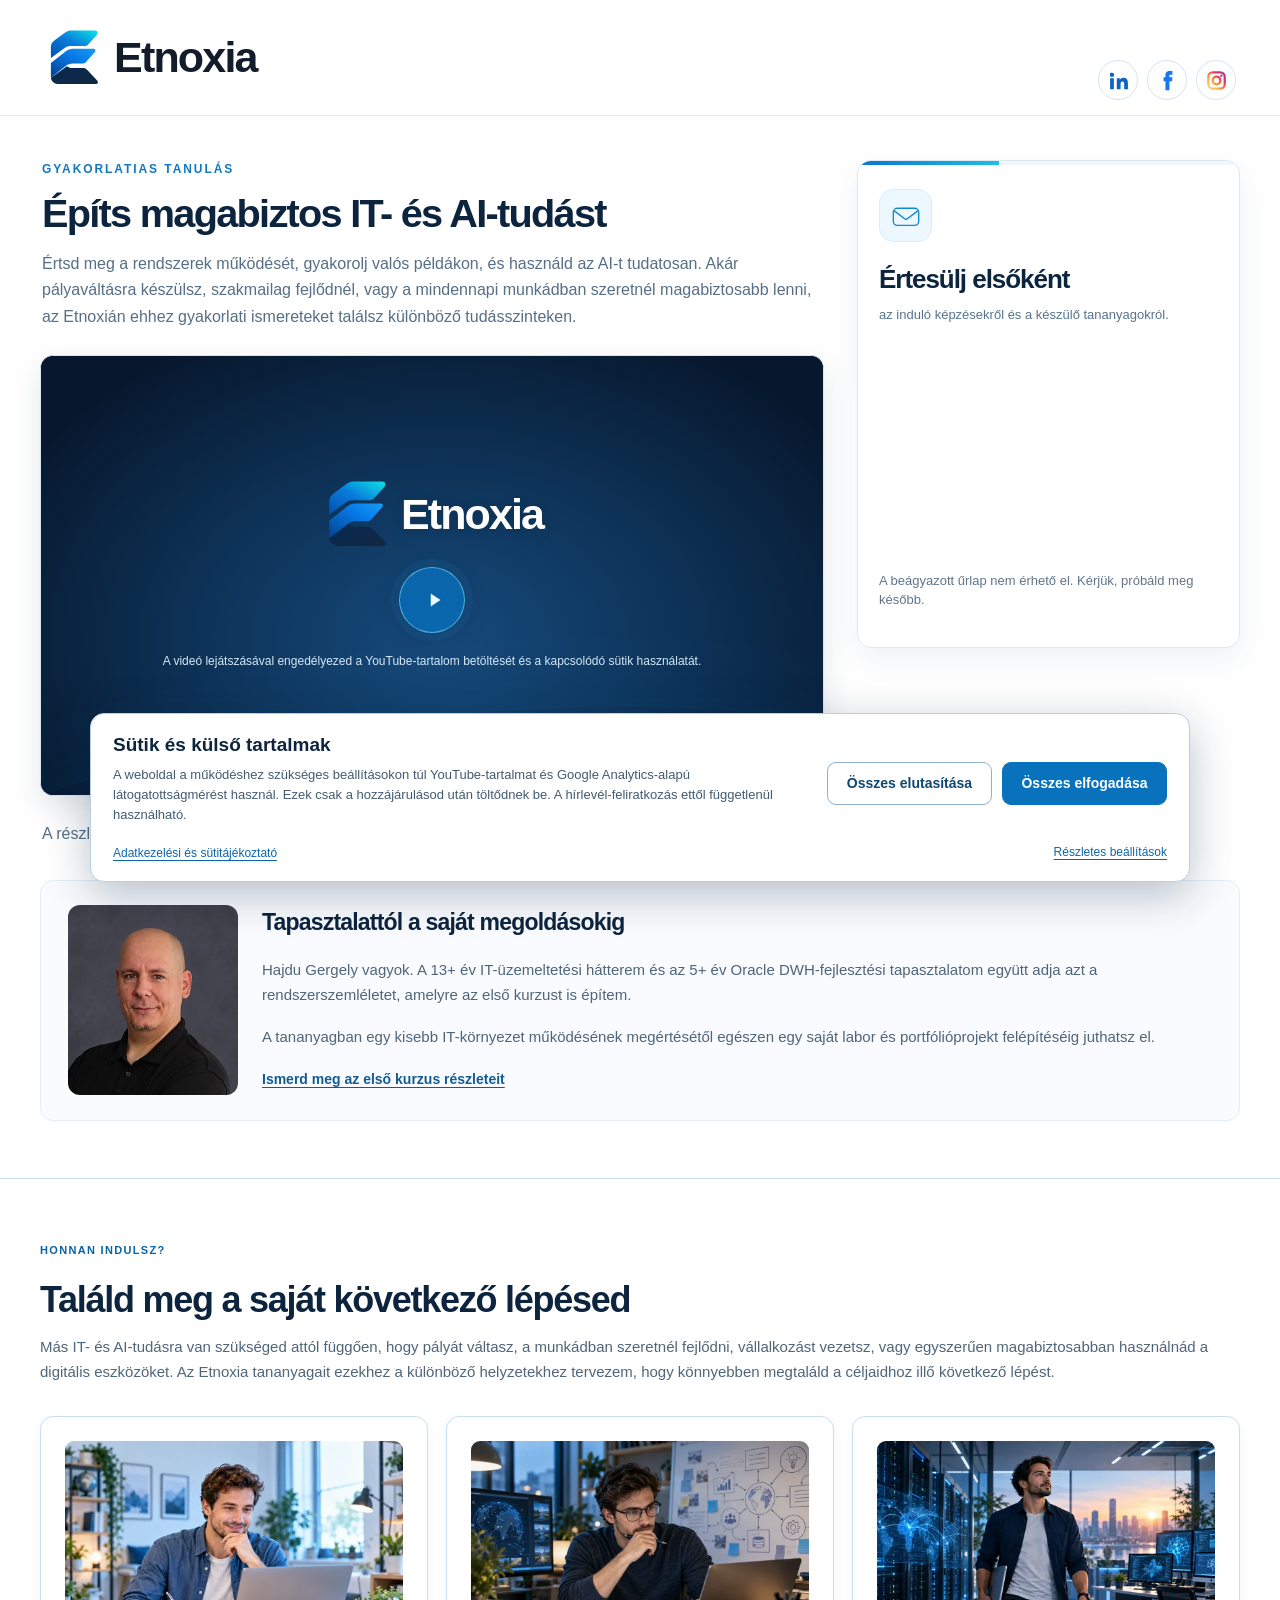
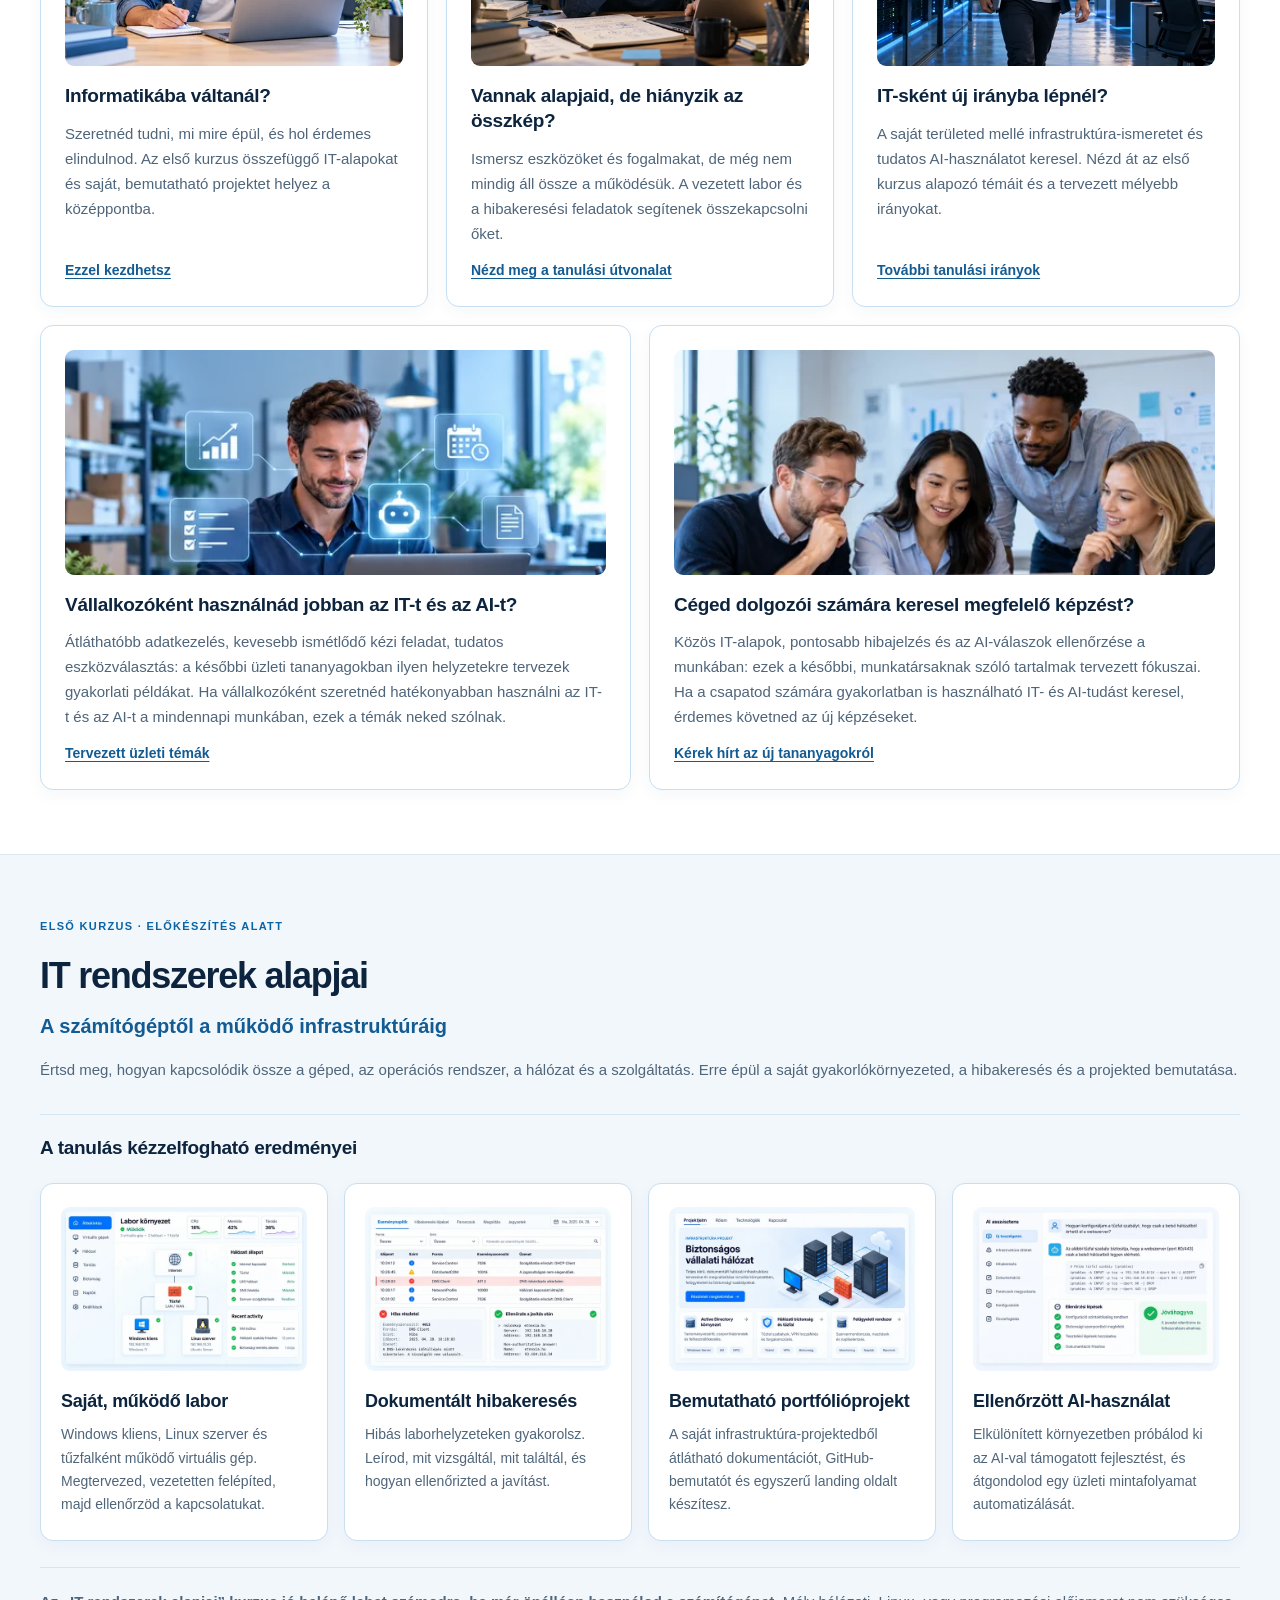
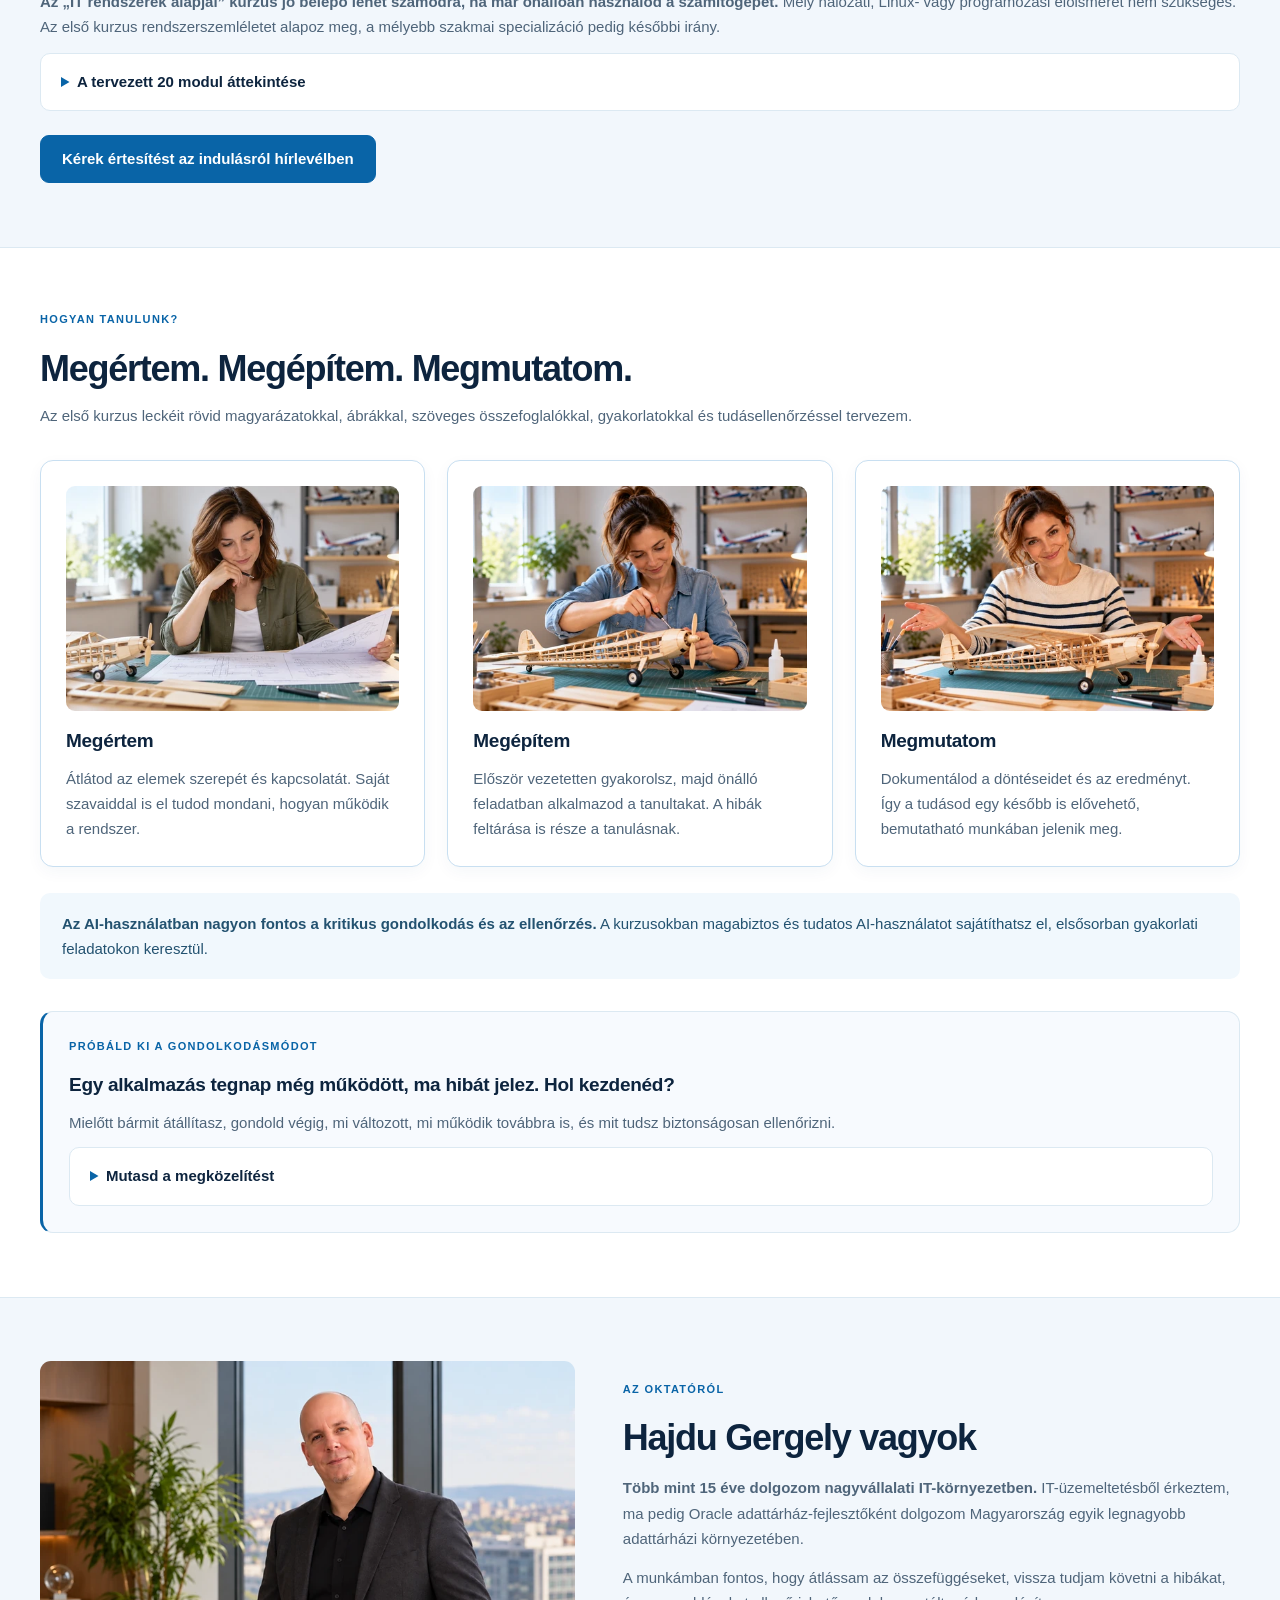
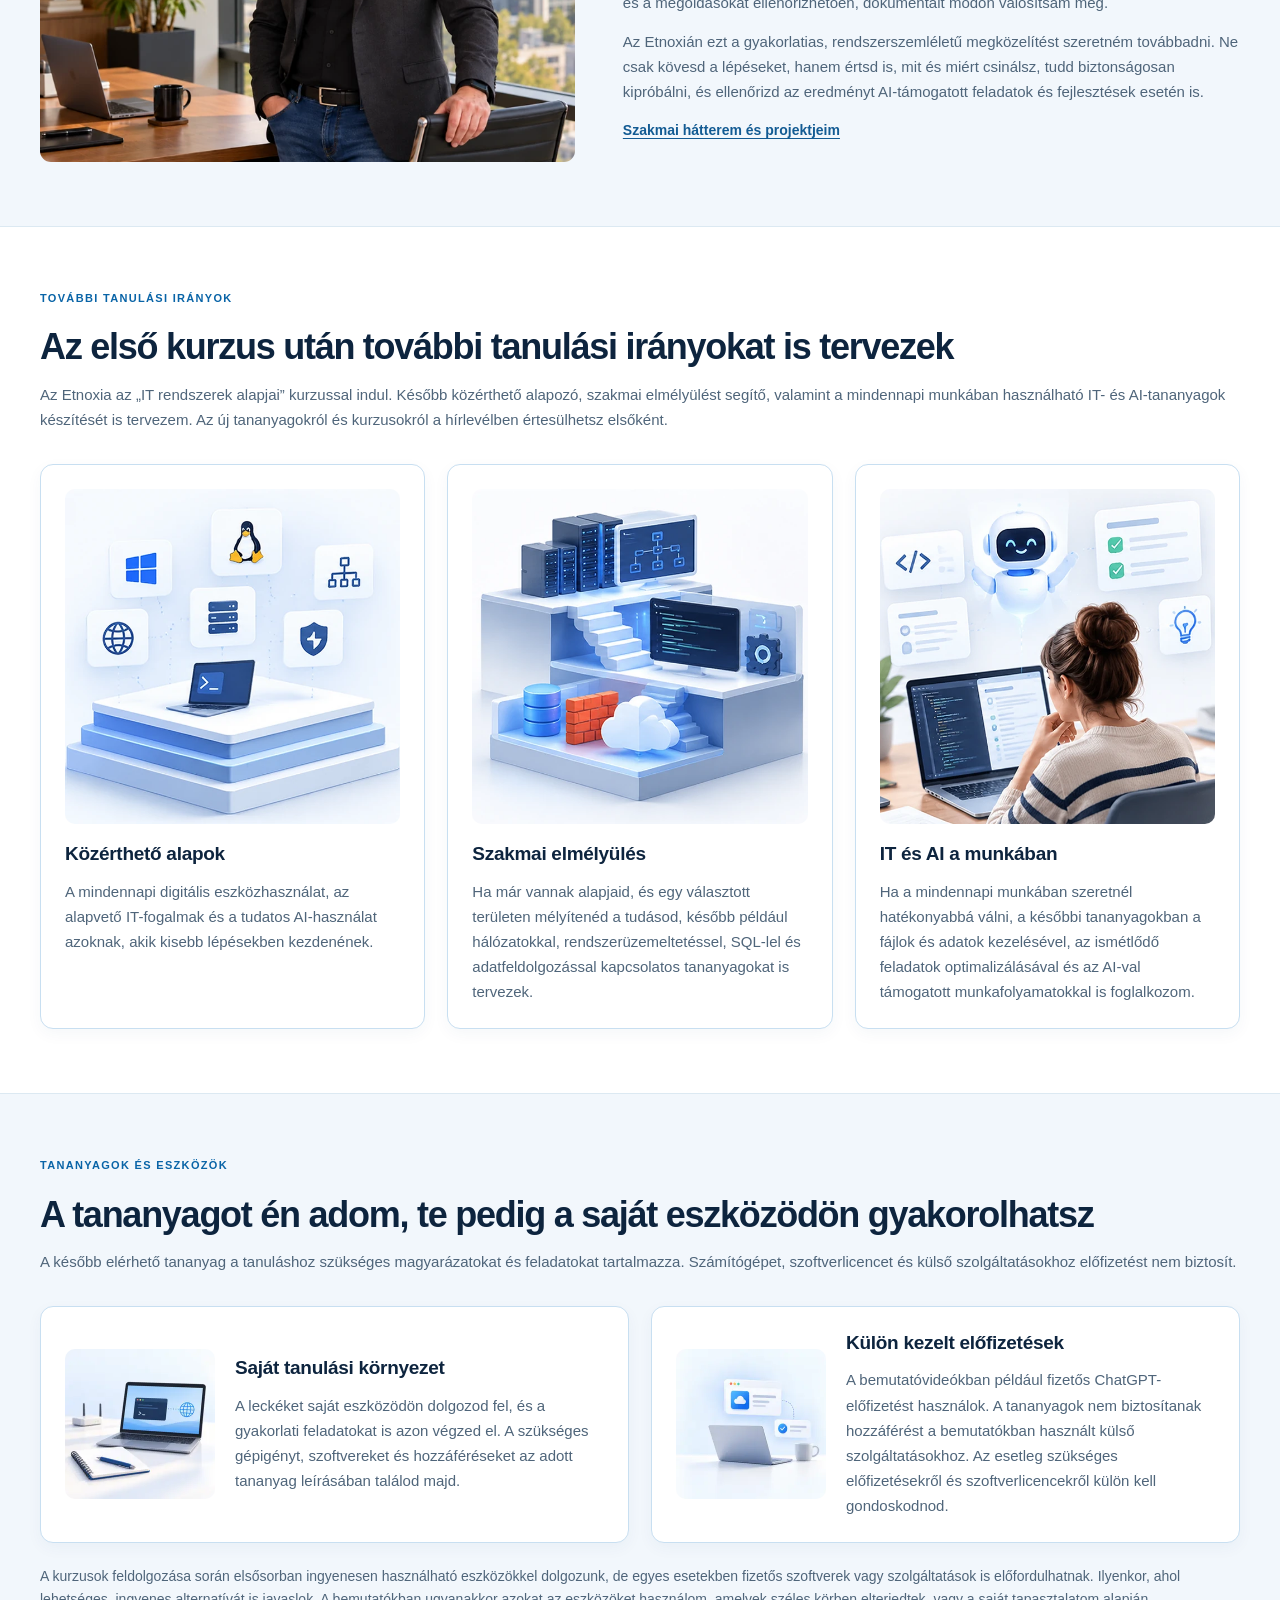
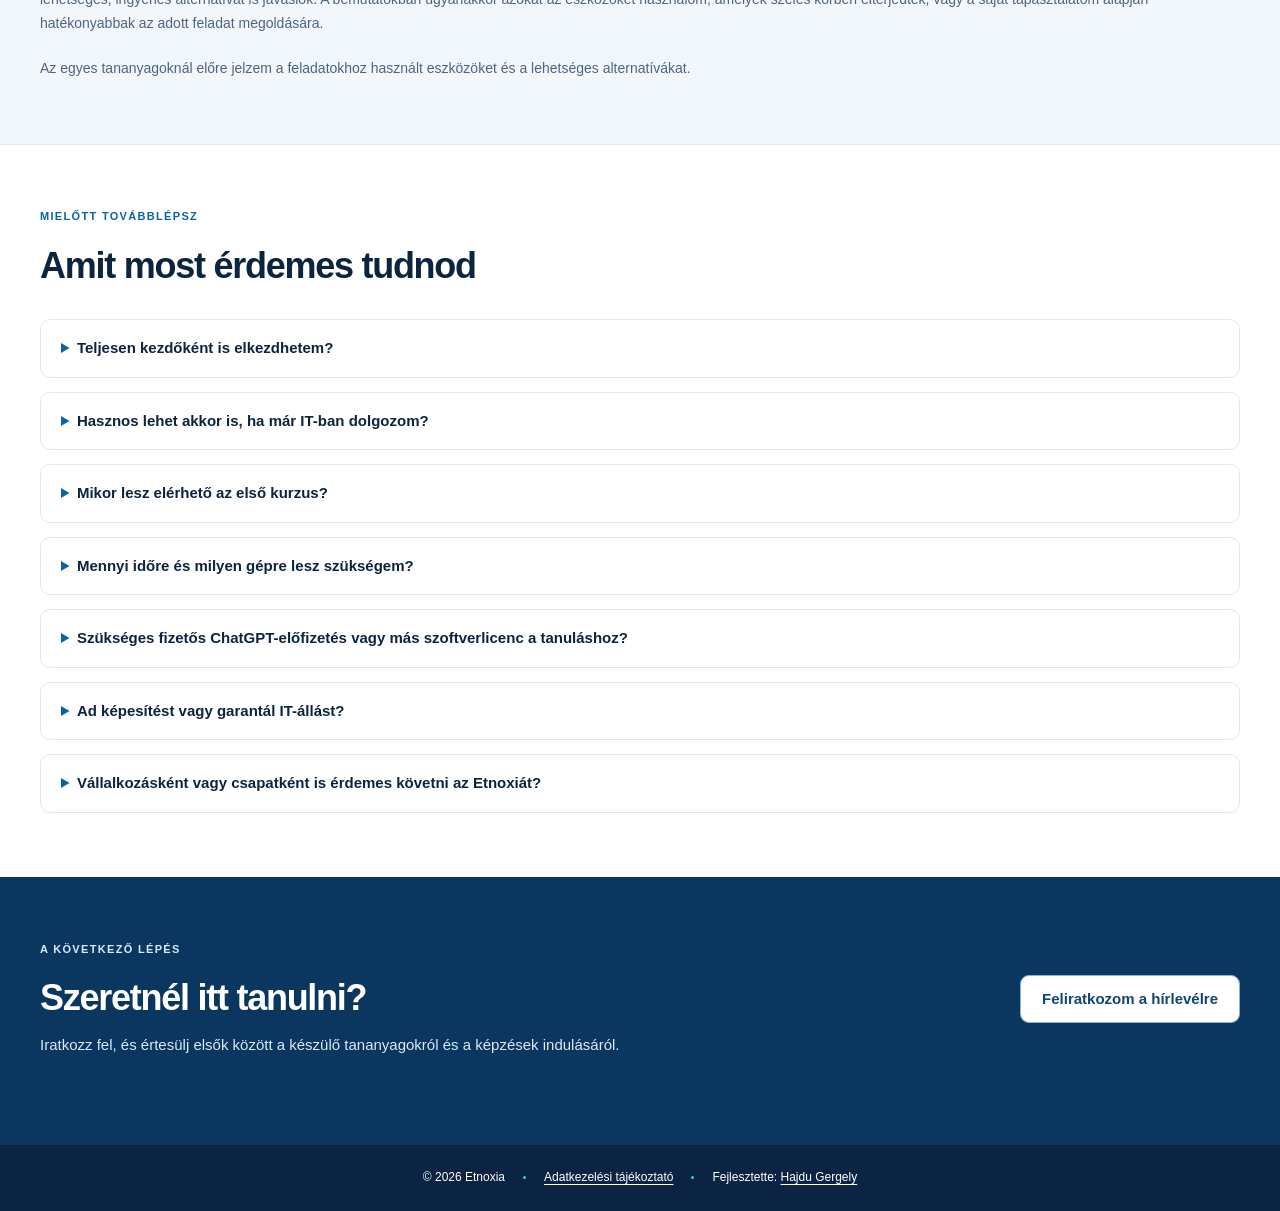
==== commit 556b6181: "Restore complete Etnoxia website snapshot" ====
--- a/index.html
+++ b/index.html
@@ -1,5 +1,336 @@
 <!doctype html>
 <html lang="hu">
-<head><meta charset="utf-8"><meta name="viewport" content="width=device-width, initial-scale=1"><title>Etnoxia</title></head>
-<body><h1>Fejlesztés alatt...</h1></body>
+<head>
+  <meta charset="utf-8">
+  <meta name="viewport" content="width=device-width, initial-scale=1">
+  <meta name="theme-color" content="#ffffff">
+  <meta name="referrer" content="strict-origin-when-cross-origin">
+  <meta name="robots" content="index, follow">
+  <title>Etnoxia | Gyakorlatias IT- és AI-tanulás</title>
+  <meta name="description" content="Építs magabiztos IT- és AI-tudást gyakorlati példákkal. Ismerd meg az Etnoxia készülő tananyagait, és iratkozz fel az indulási értesítésekre.">
+  <link rel="canonical" href="https://etnoxia.com/">
+  <meta property="og:site_name" content="Etnoxia">
+  <meta property="og:locale" content="hu_HU">
+  <meta property="og:type" content="website">
+  <meta property="og:title" content="Etnoxia | Gyakorlatias IT- és AI-tanulás">
+  <meta property="og:description" content="Építs magabiztos IT- és AI-tudást gyakorlati példákkal. Ismerd meg az Etnoxia készülő tananyagait, és iratkozz fel az indulási értesítésekre.">
+  <meta property="og:url" content="https://etnoxia.com/">
+  <meta property="og:image" content="https://etnoxia.com/assets/etnoxia-og.jpg">
+  <meta property="og:image:width" content="1200">
+  <meta property="og:image:height" content="675">
+  <meta property="og:image:alt" content="Etnoxia – Gyakorlatias IT és AI megoldások">
+  <meta name="twitter:card" content="summary_large_image">
+  <meta name="twitter:image" content="https://etnoxia.com/assets/etnoxia-og.jpg">
+  <meta name="twitter:title" content="Etnoxia | Gyakorlatias IT- és AI-tanulás">
+  <meta name="twitter:description" content="Építs magabiztos IT- és AI-tudást gyakorlati példákkal. Ismerd meg az Etnoxia készülő tananyagait, és iratkozz fel az indulási értesítésekre.">
+  <link rel="icon" type="image/svg+xml" href="./assets/favicon.svg">
+  <link rel="stylesheet" href="./assets/site-shell.css?v=19.63">
+  <link rel="stylesheet" href="./style.css?v=19.85">
+  <link rel="stylesheet" href="./assets/introduction.css?v=1">
+  <link rel="stylesheet" href="./assets/landing.css?v=19.86">
+  <script defer src="./content.js?v=12"></script>
+  <link rel="stylesheet" href="./assets/consent.css?v=19.73">
+  <noscript><style>
+    /* JavaScript nélkül ne maradjon nem működő vezérlő / statikus play jel. */
+    .player-empty { display: none !important; }
+  </style></noscript>
+  <script defer src="./main.js?v=13"></script>
+  <script src="./assets/consent-state.js?v=19.67"></script>
+  <script src="./assets/mailer-bootstrap.js?v=16"></script>
+  <script defer src="./assets/consent.js?v=19.89"></script>
+</head>
+<body class="landing-page">
+  <a class="skip-link" href="#main">Ugrás a tartalomra</a>
+  <div class="site-wrap">
+    <header class="site-header">
+      <a class="brand" href="./" aria-label="Etnoxia – főoldal">
+        <img class="brand-mark" src="./assets/etnoxia-mark.svg" alt="" width="55" height="55">
+        <span class="brand-name">Etnoxia</span>
+      </a>
+      <nav class="header-socials" aria-label="Etnoxia közösségi oldalak">
+        <a class="header-social-link" href="https://www.linkedin.com/company/etnoxia" target="_blank" rel="noopener noreferrer" aria-label="Etnoxia a LinkedInen">
+          <img src="./assets/linkedin.svg" alt="" width="21" height="21">
+        </a>
+        <a class="header-social-link" href="https://www.facebook.com/etnoxia" target="_blank" rel="noopener noreferrer" aria-label="Etnoxia a Facebookon">
+          <img src="./assets/facebook.svg" alt="" width="21" height="21">
+        </a>
+        <a class="header-social-link" href="https://www.instagram.com/etnoxia.hu/" target="_blank" rel="noopener noreferrer" aria-label="Etnoxia az Instagramon">
+          <img src="./assets/instagram.svg" alt="" width="21" height="21">
+        </a>
+      </nav>
+    </header>
+    <main id="main" class="landing-grid">
+      <section class="video-section" aria-label="Etnoxia bemutatkozás és videók">
+        <div class="welcome-copy">
+          <p class="eyebrow">GYAKORLATIAS TANULÁS</p>
+          <h1>Építs magabiztos IT- és AI-tudást</h1>
+          <p>Értsd meg a rendszerek működését, gyakorolj valós példákon, és használd az AI-t tudatosan. Akár pályaváltásra készülsz, szakmailag fejlődnél, vagy a mindennapi munkádban szeretnél magabiztosabb lenni, az Etnoxián ehhez gyakorlati ismereteket találsz különböző tudásszinteken.</p>
+        </div>
+        <div id="main-player" class="player" aria-label="Etnoxia kiemelt videó">
+          <div class="player-empty" aria-label="Hamarosan megjelenő kiemelt videó">
+            <span class="play-disc" aria-hidden="true"><svg viewBox="0 0 24 24"><path d="m9 6 9 6-9 6V6Z"/></svg></span>
+          </div>
+          <noscript>
+            <a href="https://www.youtube.com/watch?v=pcurUVPhOLA" class="nojs-video-link" target="_blank" rel="noopener noreferrer">Etnoxia bemutatkozó videó a YouTube-on</a>
+          </noscript>
+        </div>
+        <!-- A végleges videó után cserélni erre:
+        <p class="video-caption">Nézd meg a 15 perces bemutatkozó videót az Etnoxiáról, és ismerkedj meg az oktatóddal, aki végigkísér a tanulásban.</p>
+        -->
+        <p class="video-caption">A részletes Etnoxia-bemutatóvideó hamarosan érkezik.</p>
+      </section>
+      <aside id="hirlevel" class="signup-panel" aria-labelledby="newsletter-heading" tabindex="-1">
+        <div class="signup-topline" aria-hidden="true"></div>
+        <div class="newsletter-inner">
+          <div class="mail-icon" aria-hidden="true"><svg viewBox="0 0 44 44" fill="none"><rect x="6.5" y="12.5" width="31" height="21" rx="5" stroke="currentColor" stroke-width="1.7"/><path d="m8 16 13.2 10a1.5 1.5 0 0 0 1.6 0L36 16" stroke="currentColor" stroke-width="1.7" stroke-linecap="round"/></svg></div>
+          <h2 id="newsletter-heading">Értesülj elsőként</h2>
+          <p class="newsletter-description">az induló képzésekről és a készülő tananyagokról.</p>
+          <!-- Eredeti MailerLite Embedded form: Név, e-mail, hozzájárulás, reCAPTCHA.
+               Form ID: YYNntg / MailerLite account: 2748469.
+               A MailerLite JavaScriptje jeleníti meg az éles űrlapot. -->
+          <div id="newsletter-embed" class="ml-embedded" data-form="YYNntg"></div>
+          <div id="newsletter-status" class="newsletter-status" role="status" aria-live="polite" hidden></div>
+          <noscript>
+            <div class="newsletter-consent-placeholder nojs-newsletter">
+              <p>JavaScript nélkül a beágyazott hírlevél-űrlap nem működik.</p>
+            </div>
+          </noscript>
+        </div>
+      </aside>
+      <section class="about-content about-content-wide" aria-labelledby="what-to-expect">
+        <div class="about-author-card">
+          <img class="about-author-photo" src="./assets/hg-profil-sm.png" alt="Hajdu Gergely" width="350" height="350">
+          <h2 id="what-to-expect">Tapasztalattól a saját megoldásokig</h2>
+          <p>Hajdu Gergely vagyok. A 13+ év IT-üzemeltetési hátterem és az 5+ év Oracle DWH-fejlesztési tapasztalatom együtt adja azt a rendszerszemléletet, amelyre az első kurzust is építem.</p>
+          <p>A tananyagban egy kisebb IT-környezet működésének megértésétől egészen egy saját labor és portfólióprojekt felépítéséig juthatsz el.</p>
+          <p class="upcoming-note"><a class="lp-text-link" href="#elso-kurzus">Ismerd meg az első kurzus részleteit</a></p>
+        </div>
+      </section>
+      <div class="lp-chapters">
+      <section class="lp-section lp-chapter" aria-labelledby="audience-heading">
+        <div class="lp-section-head">
+          <p class="eyebrow"><span>HONNAN INDULSZ?</span></p>
+          <h2 id="audience-heading">Találd meg a saját következő lépésed</h2>
+          <p>Más IT- és AI-tudásra van szükséged attól függően, hogy pályát váltasz, a munkádban szeretnél fejlődni, vállalkozást vezetsz, vagy egyszerűen magabiztosabban használnád a digitális eszközöket. Az Etnoxia tananyagait ezekhez a különböző helyzetekhez tervezem, hogy könnyebben megtaláld a céljaidhoz illő következő lépést.</p>
+        </div>
+        <div class="lp-audiences">
+          <article class="lp-card"><img class="lp-audience-image" src="./assets/audience-career-change.webp" alt="Pályaváltó tanuló laptopnál, jegyzetelés közben" width="500" height="350" loading="lazy" decoding="async">
+            <h3>Informatikába váltanál?</h3>
+            <p>Szeretnéd tudni, mi mire épül, és hol érdemes elindulnod. Az első kurzus összefüggő IT-alapokat és saját, bemutatható projektet helyez a középpontba.</p>
+            <a class="lp-text-link" href="#elso-kurzus">Ezzel kezdhetsz</a>
+          </article>
+          <article class="lp-card"><img class="lp-audience-image" src="./assets/audience-bigger-picture.webp" alt="A rendszerek összefüggéseit tanulmányozó tanuló" width="500" height="350" loading="lazy" decoding="async">
+            <h3>Vannak alapjaid, de hiányzik az összkép?</h3>
+            <p>Ismersz eszközöket és fogalmakat, de még nem mindig áll össze a működésük. A vezetett labor és a hibakeresési feladatok segítenek összekapcsolni őket.</p>
+            <a class="lp-text-link" href="#elso-kurzus">Nézd meg a tanulási útvonalat</a>
+          </article>
+          <article class="lp-card"><img class="lp-audience-image" src="./assets/audience-it-next-step.webp" alt="IT-szakember modern szerverkörnyezetben" width="500" height="350" loading="lazy" decoding="async">
+            <h3>IT-sként új irányba lépnél?</h3>
+            <p>A saját területed mellé infrastruktúra-ismeretet és tudatos AI-használatot keresel. Nézd át az első kurzus alapozó témáit és a tervezett mélyebb irányokat.</p>
+            <a class="lp-text-link" href="#tanulasi-iranyok">További tanulási irányok</a>
+          </article>
+          <article class="lp-card"><img class="lp-audience-image" src="./assets/audience-business-tools.webp" alt="Vállalkozó digitális munkafolyamatokkal dolgozik" width="500" height="350" loading="lazy" decoding="async">
+            <h3>Vállalkozóként használnád jobban az IT-t és az AI-t?</h3>
+            <p>Átláthatóbb adatkezelés, kevesebb ismétlődő kézi feladat, tudatos eszközválasztás: a későbbi üzleti tananyagokban ilyen helyzetekre tervezek gyakorlati példákat. Ha vállalkozóként szeretnéd hatékonyabban használni az IT-t és az AI-t a mindennapi munkában, ezek a témák neked szólnak.</p>
+            <a class="lp-text-link" href="#tanulasi-iranyok">Tervezett üzleti témák</a>
+          </article>
+          <article class="lp-card"><img class="lp-audience-image" src="./assets/audience-team-learning.webp" alt="Céges munkatársak közösen tanulnak egy laptopnál" width="500" height="350" loading="lazy" decoding="async">
+            <h3>Céged dolgozói számára keresel megfelelő képzést?</h3>
+            <p>Közös IT-alapok, pontosabb hibajelzés és az AI-válaszok ellenőrzése a munkában: ezek a későbbi, munkatársaknak szóló tartalmak tervezett fókuszai. Ha a csapatod számára gyakorlatban is használható IT- és AI-tudást keresel, érdemes követned az új képzéseket.</p>
+            <a class="lp-text-link" href="#hirlevel">Kérek hírt az új tananyagokról</a>
+          </article>
+        </div>
+      </section>
+
+      <section id="elso-kurzus" class="lp-section lp-course lp-chapter lp-band" aria-labelledby="course-heading">
+        <div class="lp-section-head">
+          <p class="lp-status"><span>ELSŐ KURZUS · ELŐKÉSZÍTÉS ALATT</span></p>
+          <h2 id="course-heading">IT rendszerek alapjai</h2>
+          <p class="lp-course-subtitle">A számítógéptől a működő infrastruktúráig</p>
+          <p>Értsd meg, hogyan kapcsolódik össze a géped, az operációs rendszer, a hálózat és a szolgáltatás. Erre épül a saját gyakorlókörnyezeted, a hibakeresés és a projekted bemutatása.</p>
+        </div>
+        <h3 class="lp-output-heading">A tanulás kézzelfogható eredményei</h3>
+        <div class="lp-outputs">
+          <article>
+            <img class="lp-outcome-image" src="./assets/outcome-working-lab.webp" alt="Saját virtuális IT-labor felülete." width="600" height="400" loading="lazy" decoding="async">
+            <h4>Saját, működő labor</h4>
+            <p>Windows kliens, Linux szerver és tűzfalként működő virtuális gép. Megtervezed, vezetetten felépíted, majd ellenőrzöd a kapcsolatukat.</p>
+          </article>
+          <article>
+            <img class="lp-outcome-image" src="./assets/outcome-troubleshooting.webp" alt="Dokumentált hibakeresés és ellenőrzési eredmények." width="600" height="400" loading="lazy" decoding="async">
+            <h4>Dokumentált hibakeresés</h4>
+            <p>Hibás laborhelyzeteken gyakorolsz. Leírod, mit vizsgáltál, mit találtál, és hogyan ellenőrizted a javítást.</p>
+          </article>
+          <article>
+            <img class="lp-outcome-image" src="./assets/outcome-portfolio.webp" alt="Infrastruktúra-portfólióprojekt bemutató oldala." width="600" height="400" loading="lazy" decoding="async">
+            <h4>Bemutatható portfólióprojekt</h4>
+            <p>A saját infrastruktúra-projektedből átlátható dokumentációt, GitHub-bemutatót és egyszerű landing oldalt készítesz.</p>
+          </article>
+          <article>
+            <img class="lp-outcome-image" src="./assets/outcome-reviewed-ai.webp" alt="AI-asszisztens ellenőrzött javaslatokkal." width="600" height="400" loading="lazy" decoding="async">
+            <h4>Ellenőrzött AI-használat</h4>
+            <p>Elkülönített környezetben próbálod ki az AI-val támogatott fejlesztést, és átgondolod egy üzleti mintafolyamat automatizálását.</p>
+          </article>
+        </div>
+        <p class="lp-course-fit"><strong>Az „IT rendszerek alapjai” kurzus jó belépő lehet számodra, ha már önállóan használod a számítógépet.</strong> Mély hálózati, Linux- vagy programozási előismeret nem szükséges. Az első kurzus rendszerszemléletet alapoz meg, a mélyebb szakmai specializáció pedig későbbi irány.</p>
+        <details class="lp-details lp-syllabus">
+          <summary>A tervezett 20 modul áttekintése</summary>
+          <ol start="0">
+            <li>Indulás: mit fogsz megtanulni, megépíteni és megmutatni?</li>
+            <li>Hogyan áll össze egy IT-rendszer?</li>
+            <li>Mi van a számítógépben, és mit csinál?</li>
+            <li>Operációs rendszer, folyamatok és szolgáltatások</li>
+            <li>A hálózat mentális modellje</li>
+            <li>Kliens, szerver és hálózati szolgáltatások</li>
+            <li>Virtualizáció és virtuális környezet</li>
+            <li>Egy kis IT-környezet felépítése</li>
+            <li>Hibakeresési gondolkodás</li>
+            <li>Információbiztonsági és kibervédelmi alapok</li>
+            <li>Saját infrastruktúra portfólióprojekt</li>
+            <li>Landing oldal készítése AI segítségével</li>
+            <li>GitHub, publikálás és saját domain</li>
+            <li>LinkedIn és online szakmai jelenlét</li>
+            <li>Biztonságos fejlesztés AI-jal</li>
+            <li>Vállalkozásautomatizálás IT-val és AI-val</li>
+            <li>Szakmai kommunikáció, együttműködés és stresszkezelés</li>
+            <li>Leáldozott az IT-nak – vagy még fontosabb lett?</li>
+            <li>IT-területek az AI-korszakban: mi automatizálható, és hol marad erős az emberi érték?</li>
+            <li>Záró gondolatok és további tanulási irányok</li>
+          </ol>
+          <p>A tematika a készülő kurzus terve. A végleges tartalomról és az indulásról a hírlevélben is értesülhetsz.</p>
+        </details>
+        <div class="lp-course-action">
+          <a class="lp-button" href="#hirlevel">Kérek értesítést az indulásról hírlevélben</a>
+        </div>
+      </section>
+
+      <section class="lp-section lp-chapter" aria-labelledby="method-heading">
+        <div class="lp-section-head">
+          <p class="eyebrow"><span>HOGYAN TANULUNK?</span></p>
+          <h2 id="method-heading">Megértem. Megépítem. Megmutatom.</h2>
+          <p>Az első kurzus leckéit rövid magyarázatokkal, ábrákkal, szöveges összefoglalókkal, gyakorlatokkal és tudásellenőrzéssel tervezem.</p>
+        </div>
+        <div class="lp-method">
+          <article><img class="lp-method-image" src="./assets/method-understand.webp" alt="Nő modellrepülő tervrajzokat tanulmányoz egy műhelyasztalnál" width="500" height="350" loading="lazy" decoding="async"><h3>Megértem</h3><p>Átlátod az elemek szerepét és kapcsolatát. Saját szavaiddal is el tudod mondani, hogyan működik a rendszer.</p></article>
+          <article><img class="lp-method-image" src="./assets/method-build.webp" alt="Nő egy modellrepülőt épít aprólékos munkával egy műhelyben" width="500" height="350" loading="lazy" decoding="async"><h3>Megépítem</h3><p>Először vezetetten gyakorolsz, majd önálló feladatban alkalmazod a tanultakat. A hibák feltárása is része a tanulásnak.</p></article>
+          <article><img class="lp-method-image" src="./assets/method-showcase.webp" alt="Nő büszkén bemutat egy elkészült modellrepülőt az asztalon" width="500" height="350" loading="lazy" decoding="async"><h3>Megmutatom</h3><p>Dokumentálod a döntéseidet és az eredményt. Így a tudásod egy később is elővehető, bemutatható munkában jelenik meg.</p></article>
+        </div>
+        <p class="lp-principle"><strong>Az AI-használatban nagyon fontos a kritikus gondolkodás és az ellenőrzés.</strong> A kurzusokban magabiztos és tudatos AI-használatot sajátíthatsz el, elsősorban gyakorlati feladatokon keresztül.</p>
+        <div class="lp-example">
+          <div>
+            <p class="eyebrow">PRÓBÁLD KI A GONDOLKODÁSMÓDOT</p>
+            <h3>Egy alkalmazás tegnap még működött, ma hibát jelez. Hol kezdenéd?</h3>
+            <p>Mielőtt bármit átállítasz, gondold végig, mi változott, mi működik továbbra is, és mit tudsz biztonságosan ellenőrizni.</p>
+          </div>
+          <details class="lp-details">
+            <summary>Mutasd a megközelítést</summary>
+            <ol>
+              <li><strong>Pontosítom a tünetet.</strong> Mi nem működik pontosan? Mi a hibaüzenet? Korábban működött? Mindenkinél jelentkezik a probléma, vagy csak nálam?</li>
+              <li><strong>Megnézem, mi változott.</strong> Történt frissítés, beállításmódosítás vagy más változás azóta, hogy még megfelelően működött?</li>
+              <li><strong>Szűkítem a lehetséges okokat.</strong> Külön ellenőrzöm az alkalmazást, a kapcsolatot, a jogosultságokat és az érintett környezetet. Nem feltételezem előre, hogy melyik okozza a hibát.</li>
+              <li><strong>Ellenőrzöm az eredményt.</strong> Csak indokolt és biztonságos változtatást végzek, majd ugyanazzal a próbával ellenőrzöm a hatását és rögzítem az eredményt.</li>
+            </ol>
+            <p><strong>A lényeg:</strong> a tünetből vizsgálható kérdéseket fogalmazol meg, majd lépésről lépésre szűkíted a lehetséges okokat. Így nem találgatsz, hanem követhető módon jutsz el a megoldásig.</p>
+          </details>
+        </div>
+      </section>
+
+      <section class="founder-intro lp-chapter lp-band" aria-labelledby="founder-heading">
+        <img class="founder-intro-photo" src="./assets/home-hero.webp" alt="Hajdu Gergely" width="768" height="576" loading="lazy" decoding="async">
+        <div class="founder-intro-copy">
+          <p class="eyebrow"><span>AZ OKTATÓRÓL</span></p>
+          <h2 id="founder-heading">Hajdu Gergely vagyok</h2>
+          <p><strong>Több mint 15 éve dolgozom nagyvállalati IT-környezetben.</strong> IT-üzemeltetésből érkeztem, ma pedig Oracle adattárház-fejlesztőként dolgozom Magyarország egyik legnagyobb adattárházi környezetében.</p>
+          <p>A munkámban fontos, hogy átlássam az összefüggéseket, vissza tudjam követni a hibákat, és a megoldásokat ellenőrizhetően, dokumentált módon valósítsam meg.</p>
+          <p>Az Etnoxián ezt a gyakorlatias, rendszerszemléletű megközelítést szeretném továbbadni. Ne csak kövesd a lépéseket, hanem értsd is, mit és miért csinálsz, tudd biztonságosan kipróbálni, és ellenőrizd az eredményt AI-támogatott feladatok és fejlesztések esetén is.</p>
+          <a class="founder-intro-link" href="https://gergelyhajdu.hu/" target="_blank" rel="noopener noreferrer">Szakmai hátterem és projektjeim</a>
+        </div>
+      </section>
+
+      <section id="tanulasi-iranyok" class="lp-section lp-chapter" aria-labelledby="directions-heading">
+        <div class="lp-section-head">
+          <p class="eyebrow"><span>TOVÁBBI TANULÁSI IRÁNYOK</span></p>
+          <h2 id="directions-heading">Az első kurzus után további tanulási irányokat is tervezek</h2>
+          <p>Az Etnoxia az „IT rendszerek alapjai” kurzussal indul. Később közérthető alapozó, szakmai elmélyülést segítő, valamint a mindennapi munkában használható IT- és AI-tananyagok készítését is tervezem. Az új tananyagokról és kurzusokról a hírlevélben értesülhetsz elsőként.</p>
+        </div>
+        <div class="lp-directions">
+          <article class="lp-card">
+            <img class="lp-direction-image" src="./assets/directions-foundation.webp" alt="Többrétegű platform laptop képernyővel, körülötte alapvető IT-elemek ikonjaival." width="600" height="600" loading="lazy" decoding="async">
+            <h3>Közérthető alapok</h3>
+            <p>A mindennapi digitális eszközhasználat, az alapvető IT-fogalmak és a tudatos AI-használat azoknak, akik kisebb lépésekben kezdenének.</p>
+          </article>
+          <article class="lp-card">
+            <img class="lp-direction-image" src="./assets/directions-deepening.webp" alt="Lépcsőzetes infrastruktúra-modell szerverekkel, hálózati ábrával, felhővel és fejlesztői képernyővel." width="600" height="600" loading="lazy" decoding="async">
+            <h3>Szakmai elmélyülés</h3>
+            <p>Ha már vannak alapjaid, és egy választott területen mélyítenéd a tudásod, később például hálózatokkal, rendszerüzemeltetéssel, SQL-lel és adatfeldolgozással kapcsolatos tananyagokat is tervezek.</p>
+          </article>
+          <article class="lp-card">
+            <img class="lp-direction-image" src="./assets/directions-ai-work.webp" alt="Laptop előtt dolgozó nő, fölötte AI asszisztenssel és munkafolyamatot jelző panelekkel." width="600" height="600" loading="lazy" decoding="async">
+            <h3>IT és AI a munkában</h3>
+            <p>Ha a mindennapi munkában szeretnél hatékonyabbá válni, a későbbi tananyagokban a fájlok és adatok kezelésével, az ismétlődő feladatok optimalizálásával és az AI-val támogatott munkafolyamatokkal is foglalkozom.</p>
+          </article>
+        </div>
+      </section>
+
+      <section id="tanulasi-feltetelek" class="lp-section lp-chapter lp-band lp-resources" aria-labelledby="resources-heading">
+        <div class="lp-section-head">
+          <p class="eyebrow"><span>TANANYAGOK ÉS ESZKÖZÖK</span></p>
+          <h2 id="resources-heading">A tananyagot én adom, te pedig a saját eszközödön gyakorolhatsz</h2>
+          <p>A később elérhető tananyag a tanuláshoz szükséges magyarázatokat és feladatokat tartalmazza. Számítógépet, szoftverlicencet és külső szolgáltatásokhoz előfizetést nem biztosít.</p>
+        </div>
+        <div class="lp-resources-grid">
+          <article class="lp-card lp-resource-card">
+            <img class="lp-resource-image" src="./assets/resource-own-device.webp" alt="Letisztult technológiai munkasarok laptoppal és tanuláshoz használt eszközökkel." width="300" height="300" loading="lazy" decoding="async">
+            <div class="lp-resource-copy">
+              <h3>Saját tanulási környezet</h3>
+              <p>A leckéket saját eszközödön dolgozod fel, és a gyakorlati feladatokat is azon végzed el. A szükséges gépigényt, szoftvereket és hozzáféréseket az adott tananyag leírásában találod majd.</p>
+            </div>
+          </article>
+          <article class="lp-card lp-resource-card">
+            <img class="lp-resource-image" src="./assets/resource-subscriptions.webp" alt="Minimalista laptopos munkakörnyezet felhőszinkronizálást jelző képernyőelemekkel." width="300" height="300" loading="lazy" decoding="async">
+            <div class="lp-resource-copy">
+              <h3>Külön kezelt előfizetések</h3>
+              <p>A bemutatóvideókban például fizetős ChatGPT-előfizetést használok. A tananyagok nem biztosítanak hozzáférést a bemutatókban használt külső szolgáltatásokhoz. Az esetleg szükséges előfizetésekről és szoftverlicencekről külön kell gondoskodnod.</p>
+            </div>
+          </article>
+        </div>
+        <p class="lp-resource-note">A kurzusok feldolgozása során elsősorban ingyenesen használható eszközökkel dolgozunk, de egyes esetekben fizetős szoftverek vagy szolgáltatások is előfordulhatnak. Ilyenkor, ahol lehetséges, ingyenes alternatívát is javaslok. A bemutatókban ugyanakkor azokat az eszközöket használom, amelyek széles körben elterjedtek, vagy a saját tapasztalatom alapján hatékonyabbak az adott feladat megoldására.</p>
+        <p class="lp-resource-note">Az egyes tananyagoknál előre jelzem a feladatokhoz használt eszközöket és a lehetséges alternatívákat.</p>
+      </section>
+
+      <section class="lp-section lp-faq lp-chapter" aria-labelledby="faq-heading">
+        <div class="lp-section-head">
+          <p class="eyebrow"><span>MIELŐTT TOVÁBBLÉPSZ</span></p>
+          <h2 id="faq-heading">Amit most érdemes tudnod</h2>
+        </div>
+        <details class="lp-details"><summary>Teljesen kezdőként is elkezdhetem?</summary><p>Az Etnoxián később egyszerűbb alapozó tananyagokat is tervezek. Az első, „IT rendszerek alapjai” kurzushoz viszont már legyen biztos fájl- és mappakezelési, böngészőhasználati és alkalmazástelepítési rutinod. Egyszerű angol technikai feliratokkal is találkozol majd, de a magyarázatok magyarul készülnek.</p></details>
+        <details class="lp-details"><summary>Hasznos lehet akkor is, ha már IT-ban dolgozom?</summary><p>Akkor lehet hasznos, ha a saját szakterületed mellett szeretnéd jobban érteni az infrastruktúrát, összekapcsolni a meglévő ismereteidet, vagy tudatosabban használni az AI-t. Ha rutinos infrastruktúra-szakember vagy, nézd át a tematikát: a mélyebb specializáció a későbbi tananyagok lehetséges iránya.</p></details>
+        <details class="lp-details"><summary>Mikor lesz elérhető az első kurzus?</summary><p>A kurzus előkészítés alatt áll. Az indulás időpontjáról és az elérhetőség részleteiről a megjelenés előtt tájékoztatást adok. A hírlevél-feliratkozás ingyenes, és nem jár semmilyen kötelezettséggel.</p></details>
+        <details class="lp-details"><summary>Mennyi időre és milyen gépre lesz szükségem?</summary><p>A kurzust saját tempóban feldolgozhatóra tervezem. A videók mellett önálló gyakorlásra is számíts, a laborok pedig több virtuális gépet is használhatnak. A javasolt gépigényt, a szükséges hozzáféréseket és a végleges időigényt a kurzus végleges leírásában teszem közzé.</p></details>
+        <details class="lp-details"><summary>Szükséges fizetős ChatGPT-előfizetés vagy más szoftverlicenc a tanuláshoz?</summary><p>A bemutatókban használhatok fizetős szolgáltatásokat, de ezek nem minden esetben szükségesek a feladatok elvégzéséhez. Az adott tananyag leírásában előre jelzem, mely eszközök szükségesek, melyek opcionálisak, és ahol lehetséges, ingyenesen használható alternatívákat is bemutatok. <a class="lp-text-link" href="#tanulasi-feltetelek">Tananyagok és eszközök részletei</a></p></details>
+        <details class="lp-details"><summary>Ad képesítést vagy garantál IT-állást?</summary><p>A tervezett kurzus gyakorlati tudást és bemutatható saját munkát helyez a középpontba. Államilag elismert szakképesítést vagy állást nem ígér. A megszerzett alapokra további tanulást és saját projekteket építhetsz.</p></details>
+        <details class="lp-details"><summary>Vállalkozásként vagy csapatként is érdemes követni az Etnoxiát?</summary><p>Igen, ha az IT- és AI-használat megértése, a biztonságtudatos munkavégzés és az automatizálás érdekel. Az első kurzus technikai alapozás, de a későbbiekben üzleti és munkatársi tananyagok készítését is tervezem. Az újdonságokról ugyanebben a hírlevélben értesülhetsz.</p></details>
+      </section>
+
+      <section class="lp-section lp-final-cta lp-chapter lp-band lp-band-cta" aria-labelledby="final-heading">
+        <div>
+          <p class="eyebrow"><span>A KÖVETKEZŐ LÉPÉS</span></p>
+          <h2 id="final-heading">Szeretnél itt tanulni?</h2>
+          <p>Iratkozz fel, és értesülj elsők között a készülő tananyagokról és a képzések indulásáról.</p>
+        </div>
+        <a class="lp-button" href="#hirlevel">Feliratkozom a hírlevélre</a>
+      </section>
+      </div>
+    </main>
+    <footer class="site-footer">
+      <span>© <span data-year>2026</span> Etnoxia</span>
+      <span class="footer-rule" aria-hidden="true"></span>
+      <a href="./adatkezeles.html">Adatkezelési tájékoztató</a>
+
+      <span class="footer-rule" aria-hidden="true"></span>
+      <span>Fejlesztette: <a href="https://gergelyhajdu.hu/" target="_blank" rel="noopener noreferrer">Hajdu Gergely</a></span>
+    </footer>
+    <button aria-label="Vissza az oldal tetejére" class="back-to-top" data-back-to-top type="button">↑</button>
+  </div>
+</body>
 </html>
--- a/assets/site-shell.css
+++ b/assets/site-shell.css
@@ -0,0 +1,278 @@
+/* Etnoxia v7 – egységes, stabil oldalváz.
+   A három oldal minden fejléc- és láblécstílusa innen származik.
+   Rendszerbetűt használunk: nincs későn érkező Inter vagy betűletöltés. */
+:root {
+  color-scheme: light;
+  --site-font: "Segoe UI", Arial, sans-serif;
+  --ink: #0d243e;
+  --soft: #566f86;
+  --blue: #116bc6;
+  --cyan: #17b8dc;
+  --line: #e1eaf3;
+}
+
+*, *::before, *::after { box-sizing: border-box; }
+html { min-width: 320px; scroll-behavior: smooth; }
+body {
+  margin: 0;
+  overflow-x: hidden;
+  background: #fff;
+  color: var(--ink);
+  font-family: var(--site-font);
+  font-size: 16px;
+  font-weight: 400;
+  line-height: 1.5;
+  -webkit-font-smoothing: antialiased;
+}
+a { color: inherit; }
+a, button, summary { -webkit-tap-highlight-color: transparent; }
+button, input { font: inherit; }
+:focus-visible { outline: 2px solid #128bd5; outline-offset: 3px; }
+
+/* Közös konténer és fejléc. */
+.site-wrap {
+  width: min(1200px, calc(100% - 70px));
+  min-height: 100vh;
+  margin: 0 auto;
+  display: flex;
+  flex-direction: column;
+  font-family: var(--site-font);
+}
+.site-header {
+  height: 116px;
+  padding: 0 4px;
+  display: flex;
+  align-items: center;
+  flex-shrink: 0;
+  border-bottom: 1px solid var(--line);
+  background: #fff;
+  font-family: var(--site-font);
+}
+.site-header .brand {
+  display: inline-flex;
+  align-items: center;
+  gap: 15px;
+  color: #121c2b;
+  text-decoration: none;
+  font-family: var(--site-font);
+  transition: opacity .2s ease;
+}
+.site-header .brand:hover { opacity: .84; }
+.site-header .brand-mark { display: block; width: 55px; height: 55px; flex: none; }
+.site-header .brand-name {
+  font-family: var(--site-font);
+  font-size: 43px;
+  font-weight: 700;
+  line-height: 1;
+  letter-spacing: -1.8px;
+  font-style: normal;
+  text-transform: none;
+}
+
+.header-socials {
+  margin-left: auto;
+  align-self: flex-end;
+  margin-bottom: 15px;
+  display: flex;
+  align-items: center;
+  gap: 9px;
+}
+.header-social-link {
+  width: 40px;
+  height: 40px;
+  display: grid;
+  place-items: center;
+  flex: none;
+  border: 1px solid #d6e3ef;
+  border-radius: 50%;
+  background: #fff;
+  text-decoration: none;
+  transition:
+    transform .16s ease,
+    border-color .16s ease,
+    background .16s ease,
+    box-shadow .16s ease;
+}
+.header-social-link img {
+  width: 21px;
+  height: 21px;
+  display: block;
+}
+.header-social-link:hover {
+  transform: translateY(-1px);
+  border-color: #a9cce6;
+  background: #f5fbff;
+  box-shadow: 0 5px 14px rgba(13, 70, 120, .10);
+}
+.header-social-link:focus-visible {
+  outline: 2px solid #128bd5;
+  outline-offset: 3px;
+}
+
+/* Közös lábléc: mindhárom oldalon fix 12px, 18px sortáv. */
+.site-footer {
+  display: flex;
+  align-items: center;
+  justify-content: center;
+  flex-wrap: wrap;
+  gap: 18px;
+  padding: 23px 12px 25px;
+  background: #0b2443;
+  color: #fff;
+  text-align: center;
+}
+.site-footer, .site-footer * {
+  font-family: var(--site-font);
+  font-size: 12px;
+  line-height: 18px;
+  font-weight: 400;
+  letter-spacing: 0;
+  font-style: normal;
+  text-transform: none;
+}
+.site-footer a {
+  color: #fff;
+  text-decoration: underline;
+  text-decoration-thickness: 1px;
+  text-underline-offset: 3px;
+}
+.site-footer a:hover, .site-footer a:focus-visible { color: #b5eaff; }
+.site-footer .footer-rule {
+  width: 3px;
+  height: 3px;
+  flex: none;
+  border-radius: 50%;
+  background: #48c5e3;
+}
+
+/* Billentyűzetes navigáció. */
+.skip-link:not(:focus) {
+  position: absolute;
+  width: 1px;
+  height: 1px;
+  overflow: hidden;
+  clip-path: inset(50%);
+  white-space: nowrap;
+}
+.skip-link:focus {
+  position: absolute;
+  z-index: 10;
+  top: 12px;
+  left: 12px;
+  padding: 12px;
+  border-radius: 8px;
+  background: #fff;
+  color: #071b33;
+}
+
+@media (max-width: 1050px) {
+  .site-wrap { width: calc(100% - 50px); }
+}
+@media (max-width: 790px) {
+  .site-wrap { width: min(650px, calc(100% - 36px)); }
+  .site-header { height: 96px; }
+  .site-header .brand-mark { width: 49px; height: 49px; }
+  .site-header .brand-name { font-size: 36px; }
+  .header-socials { margin-bottom: 12px; gap: 7px; }
+  .header-social-link { width: 37px; height: 37px; }
+  .header-social-link img { width: 20px; height: 20px; }
+}
+@media (max-width: 450px) {
+  .site-wrap { width: calc(100% - 28px); }
+  .site-header { height: 83px; }
+  .site-header .brand { gap: 10px; }
+  .site-header .brand-mark { width: 41px; height: 41px; }
+  .site-header .brand-name { font-size: 31px; }
+  .header-socials { margin-bottom: 10px; gap: 6px; }
+  .header-social-link { width: 34px; height: 34px; }
+  .header-social-link img { width: 18px; height: 18px; }
+  .site-footer { gap: 9px; padding: 19px 8px 23px; }
+}
+@media (prefers-reduced-motion: reduce) {
+  .site-header .brand,
+  .header-social-link { transition: none; }
+}
+
+/* v19.2: teljes szélességű fejlécvonal és láblécháttér.
+   A tartalom továbbra is az eredeti, középre zárt konténerben marad. */
+.site-header { position: relative; }
+.site-header::after {
+  content: "";
+  position: absolute;
+  inset: auto calc(50% - 50vw) -1px;
+  height: 1px;
+  background: var(--line);
+  pointer-events: none;
+}
+.site-footer { position: relative; isolation: isolate; }
+.site-footer::before {
+  content: "";
+  position: absolute;
+  z-index: -1;
+  top: 0;
+  right: calc(50% - 50vw);
+  left: calc(50% - 50vw);
+  bottom: calc(-1 * var(--etnoxia-privacy-banner-space, 0px));
+  background: #0b2443;
+  pointer-events: none;
+}
+/* Rövid lezáró térköz a belső oldalakon, túlméretezett üres sáv nélkül. */
+.site-wrap .policy-main,
+.site-wrap .thankyou-main { padding-bottom: 24px; }
+
+/* Az adatkezelés a főoldal közös tartalmi konténerét követi. */
+.site-wrap .policy-main { width: 100%; padding-left: 0; padding-right: 0; }
+
+/* Vissza az oldal tetejére – a gergelyhajdu.hu megoldásával egyező megjelenés. */
+.back-to-top {
+  position: fixed;
+  right: 20px;
+  bottom: 20px;
+  z-index: 24;
+  width: 48px;
+  height: 48px;
+  display: grid;
+  place-items: center;
+  border: 1px solid rgba(11, 99, 243, 0.24);
+  border-radius: 50%;
+  background: #0b63f3;
+  color: #fff;
+  box-shadow: 0 12px 26px rgba(6, 72, 191, 0.25);
+  font: 400 27px/1 "Segoe UI", Arial, sans-serif;
+  cursor: pointer;
+  opacity: 0;
+  visibility: hidden;
+  pointer-events: none;
+  transform: translateY(10px);
+  transition:
+    opacity 0.18s ease,
+    visibility 0.18s ease,
+    transform 0.18s ease,
+    background 0.18s ease;
+}
+
+.back-to-top:hover {
+  background: #0648bf;
+}
+
+.back-to-top:focus-visible {
+  outline: 3px solid #a8cbff;
+  outline-offset: 3px;
+}
+
+.back-to-top.is-visible {
+  opacity: 1;
+  visibility: visible;
+  pointer-events: auto;
+  transform: translateY(0);
+}
+
+@media (max-width: 640px) {
+  .back-to-top {
+    right: 14px;
+    bottom: 14px;
+    width: 44px;
+    height: 44px;
+    font-size: 24px;
+  }
+}
--- a/style.css
+++ b/style.css
@@ -0,0 +1,534 @@
+/* Etnoxia v7 – oldaltartalom. Fejléc/lábléc/reset: assets/site-shell.css */
+.landing-grid {
+  flex: 1;
+  display: grid;
+  grid-template-columns: minmax(0,1fr) 383px;
+  align-items: start;
+  gap: 33px;
+  padding: 44px 0 72px;
+}
+.video-section {
+  min-width: 0;
+  display: flex;
+  flex-direction: column;
+  gap: 25px;
+}
+.welcome-copy {
+  padding: 0 2px;
+}
+.eyebrow {
+  margin: 0 0 12px;
+  color: #1379bf;
+  font-size: 12px;
+  letter-spacing: .16em;
+  font-weight: 780;
+}
+.welcome-copy h1 {
+  font-size: clamp(29px,3.1vw,40px);
+  line-height: 1.18;
+  letter-spacing: -.043em;
+  margin: 0 0 14px;
+  font-weight: 790;
+}
+.welcome-copy>p:last-child {
+  color: var(--soft);
+  font-size: 16px;
+  line-height: 1.65;
+  max-width: 100%;
+  margin: 0;
+}
+.player {
+  position: relative;
+  width: 100%;
+  aspect-ratio: 16/9;
+  min-height: 202px;
+  border-radius: 13px;
+  overflow: hidden;
+  background: #091c34;
+  border: 1px solid #d7e5f2;
+  box-shadow: 0 12px 30px rgba(11,49,83,.12);
+}
+.player iframe {
+  width: 100%;
+  height: 100%;
+  display: block;
+  border: 0;
+  background: #05162b;
+}
+.player-empty,.video-launch {
+  position: absolute;
+  inset: 0;
+  display: grid;
+  place-items: center;
+  overflow: hidden;
+  width: 100%;
+  height: 100%;
+  padding: 0;
+  border: 0;
+  background: radial-gradient(ellipse at 54% 80%,rgba(13,84,148,.25),transparent 67%),linear-gradient(145deg,#0d2b4e,#07182e 70%,#0b253f);
+}
+.player-empty:before,.video-launch:before {
+  content: "";
+  position: absolute;
+  width: 145%;
+  height: 68%;
+  left: -23%;
+  bottom: -50%;
+  border-radius: 50%;
+  border: 1px solid rgba(22,178,250,.13);
+  box-shadow: 0 0 28px rgba(0,162,238,.07),0 0 0 28px rgba(0,162,238,.017),0 0 0 70px rgba(0,162,238,.022);
+  transform: rotate(-6deg);
+}
+.video-launch {
+  cursor: pointer;
+}
+.video-launch img {
+  position: absolute;
+  inset: 0;
+  width: 100%;
+  height: 100%;
+  object-fit: cover;
+  opacity: .72;
+}
+.video-launch:after {
+  content: "";
+  position: absolute;
+  inset: 0;
+  background: rgba(5,25,50,.13);
+}
+.play-disc {
+  z-index: 1;
+  width: 75px;
+  height: 75px;
+  display: grid;
+  place-items: center;
+  color: #e7faff;
+  border: 1px solid rgba(90,209,242,.47);
+  background: rgba(11,68,116,.68);
+  border-radius: 50%;
+  box-shadow: 0 0 28px rgba(25,147,232,.15);
+}
+.play-disc svg {
+  width: 26px;
+  height: 26px;
+  fill: currentColor;
+  transform: translateX(2px);
+}
+.video-caption {
+  margin: 0 2px;
+  color: var(--soft);
+  font-size: 16px;
+  font-weight: 400;
+  line-height: 1.65;
+  text-align: left;
+}
+.about-content-wide {
+  grid-column: 1 / -1;
+}
+.about-content {
+  background: #f9fbfe;
+  border: 1px solid #e3edf5;
+  border-radius: 13px;
+  padding: 24px 27px 25px;
+}
+.about-content h2 {
+  font-size: 23px;
+  font-weight: 760;
+  letter-spacing: -.035em;
+  margin: 0 0 12px;
+}
+.about-content p {
+  font-size: 15px;
+  line-height: 1.67;
+  color: #4f657a;
+  margin: 0 0 12px;
+}
+.about-content p:last-child {
+  margin-bottom: 0;
+}
+.about-author-card {
+  display: grid;
+  grid-template-columns: 170px minmax(0, 1fr);
+  column-gap: 24px;
+  align-items: start;
+}
+.about-author-card > h2,
+.about-author-card > p {
+  grid-column: 2;
+}
+.about-author-photo {
+  grid-column: 1;
+  grid-row: 1 / span 4;
+  display: block;
+  width: 170px;
+  height: 190px;
+  border-radius: 12px;
+  object-fit: cover;
+}
+.about-content .upcoming-note {
+  color: #135b93;
+  font-weight: 560;
+}
+.signup-panel {
+  position: relative;
+  align-self: start;
+  overflow: hidden;
+  color: var(--ink);
+  background: #fff;
+  border: 1px solid #dce9f2;
+  border-radius: 14px;
+  box-shadow: 0 12px 31px rgba(15,65,110,.07);
+}
+.signup-topline {
+  height: 4px;
+  background: linear-gradient(90deg,#0876ce 0%,#1ebfe3 37%,#edf7fc 37%,#edf7fc 100%);
+}
+.newsletter-inner {
+  padding: 24px 21px 24px;
+}
+.mail-icon {
+  display: grid;
+  place-items: center;
+  width: 53px;
+  height: 53px;
+  border: 1px solid #d9edf9;
+  border-radius: 14px;
+  background: #edf8fe;
+  color: #128ad3;
+}
+.mail-icon svg {
+  width: 36px;
+  height: 36px;
+}
+.newsletter-inner h2 {
+  margin: 18px 0 7px;
+  font-size: 26px;
+  letter-spacing: -.04em;
+  font-weight: 790;
+}
+.newsletter-description {
+  font-size: 13px;
+  color: #56748f;
+  margin: 0 0 13px;
+  line-height: 1.45;
+}
+.noscript-notice {
+  color: #a82f20;
+  font-size: 13px;
+}
+/* A MailerLite a valós űrlap. Csak a vizuális burkolatát alakítjuk. */
+.signup-panel .ml-embedded {
+  width: 100%;
+  min-height: 220px;
+}
+.signup-panel .ml-form-embedContainer,.signup-panel .ml-form-embedWrapper.embedForm {
+  width: 100% !important;
+  max-width: 100% !important;
+}
+.signup-panel .ml-form-embedContainer .ml-form-embedWrapper {
+  background: #fff !important;
+  border: 0 !important;
+}
+.signup-panel .ml-form-embedWrapper .ml-form-embedBody,.signup-panel .ml-form-embedWrapper .ml-form-successBody {
+  padding: 0 !important;
+}
+.signup-panel .ml-form-embedWrapper .row-form>.ml-form-embedContent {
+  display: none !important;
+}
+.signup-panel .ml-form-embedWrapper .ml-form-formContent {
+  margin-top: 0 !important;
+}
+.signup-panel .ml-form-embedContainer .ml-form-embedWrapper .ml-form-embedBody .ml-form-fieldRow input {
+  border: 1px solid #cedfeb !important;
+  border-radius: 8px !important;
+  background: #fbfdff !important;
+  padding: 12px !important;
+  min-height: 44px !important;
+}
+/* A MailerLite saját, ID-specifikus színszabályait kizárólag ezen az űrlapon írjuk felül. */
+#hirlevel #newsletter-embed .ml-form-embedContainer .ml-form-embedWrapper .ml-form-embedBody .ml-form-embedSubmit button {
+  background-color: #073b68 !important;
+  background-image: none !important;
+  color: #fff !important;
+  border-radius: 8px !important;
+  min-height: 46px !important;
+}
+#hirlevel #newsletter-embed .ml-form-embedContainer .ml-form-embedWrapper .ml-form-embedBody .ml-form-embedSubmit button:hover,
+#hirlevel #newsletter-embed .ml-form-embedContainer .ml-form-embedWrapper .ml-form-embedBody .ml-form-embedSubmit button:focus-visible {
+  background-color: #052c4e !important;
+}
+/* A MailerLite adatkezelési és hozzájárulási szövege egységesen a honlap tipográfiáját használja. */
+#hirlevel #newsletter-embed .ml-form-embedContainer .ml-form-embedWrapper .ml-form-embedBody .ml-form-embedPermissions .ml-form-embedPermissionsContent.privacy-policy,
+#hirlevel #newsletter-embed .ml-form-embedContainer .ml-form-embedWrapper .ml-form-embedBody .ml-form-embedPermissions .ml-form-embedPermissionsContent.privacy-policy p,
+#hirlevel #newsletter-embed .ml-form-embedContainer .ml-form-embedWrapper .ml-form-embedBody .ml-form-checkboxRow .label-description,
+#hirlevel #newsletter-embed .ml-form-embedContainer .ml-form-embedWrapper .ml-form-embedBody .ml-form-checkboxRow .label-description p {
+  font-family: var(--site-font) !important;
+  font-size: 13px !important;
+  font-weight: 400 !important;
+  line-height: 1.55 !important;
+  letter-spacing: normal !important;
+  color: #4f657a !important;
+}
+#hirlevel #newsletter-embed .ml-form-embedContainer .ml-form-embedWrapper .ml-form-embedBody .ml-form-embedPermissions .ml-form-embedPermissionsContent.privacy-policy p a {
+  font-family: var(--site-font) !important;
+  font-size: 13px !important;
+  font-weight: 400 !important;
+  line-height: 1.55 !important;
+  color: #1266c3 !important;
+  text-decoration: underline;
+  text-underline-offset: 2px;
+}
+.signup-panel .ml-form-embedContainer .ml-form-embedWrapper .ml-form-successBody .ml-form-successContent h4 {
+  font-size: 22px !important;
+  font-weight: 740 !important;
+  color: #11253c !important;
+}
+.signup-panel .ml-form-embedContainer .ml-form-embedWrapper .ml-form-successBody .ml-form-successContent p {
+  font-size: 13px !important;
+  line-height: 1.65 !important;
+}
+/* Adatkezelési oldal */
+.policy-main {
+  flex: 1;
+  width: min(790px,100%);
+  margin: 0 auto;
+  padding: 48px 4px 60px;
+  line-height: 1.69;
+}
+.policy-main h1 {
+  font-size: clamp(25px,3vw,34px);
+  line-height: 1.28;
+  letter-spacing: -.025em;
+  margin: 0 0 15px;
+}
+.policy-main h2 {
+  font-size: 20px;
+  margin: 31px 0 9px;
+  line-height: 1.35;
+}
+.policy-main p,.policy-main ul {
+  margin: 8px 0 16px;
+}
+.policy-main a {
+  color: #1164b6;
+  text-underline-offset: 3px;
+}
+.policy-main .to-top {
+  display: inline-block;
+  margin-top: 18px;
+  text-decoration: none;
+  font-weight: 700;
+}
+/* Köszönőoldal */
+.thankyou-main {
+  flex: 1;
+  min-height: 555px;
+  padding: 70px 16px 55px;
+  display: flex;
+  flex-direction: column;
+  align-items: center;
+  justify-content: center;
+}
+.thankyou-card {
+  width: min(660px,100%);
+  padding: 46px 53px 51px;
+  border: 1px solid #dfebf6;
+  background: #fff;
+  border-radius: 18px;
+  text-align: center;
+  box-shadow: 0 16px 42px rgba(13,55,92,.065);
+}
+.thankyou-symbol {
+  display: inline-flex;
+  align-items: center;
+  justify-content: center;
+  width: 96px;
+  height: 96px;
+  color: #0979c4;
+  background: #eaf8ff;
+  border-radius: 28px;
+  margin-bottom: 23px;
+}
+.thankyou-overline {
+  display: block;
+  color: #35769d;
+  letter-spacing: .15em;
+  font-size: 12px;
+  font-weight: 750;
+}
+.thankyou-card h1 {
+  font-size: clamp(29px,3.6vw,39px);
+  line-height: 1.16;
+  letter-spacing: -.045em;
+  margin: 16px 0 20px;
+}
+.thankyou-card p {
+  font-size: 16px;
+  line-height: 1.7;
+  color: #5a7188;
+  margin: 0 auto 8px;
+  max-width: 490px;
+}
+.thankyou-card .thankyou-action {
+  display: inline-flex;
+  justify-content: center;
+  align-items: center;
+  gap: 10px;
+  color: #fff;
+  text-decoration: none;
+  font-size: 14px;
+  font-weight: 750;
+  border-radius: 10px;
+  background: linear-gradient(100deg,#1678ce,#087cab);
+  padding: 16px 21px;
+  min-height: 51px;
+  margin-top: 26px;
+  box-shadow: 0 9px 22px rgba(13,116,186,.16);
+}
+.thankyou-card .thankyou-action:hover {
+  background: #0f6eb7;
+}
+.thankyou-note {
+  max-width: 590px;
+  margin: 23px 0 0;
+  text-align: center;
+  font-size: 12px;
+  line-height: 1.55;
+  color: #647789;
+}
+@media (max-width:1050px) {
+  .landing-grid {
+    grid-template-columns: minmax(0,1fr) 358px;
+    gap: 24px;
+  }
+  .newsletter-inner {
+    padding: 22px 16px;
+  }
+}
+@media (max-width:790px) {
+  .landing-grid {
+    grid-template-columns: 1fr;
+    gap: 27px;
+    padding: 32px 0 52px;
+  }
+  .video-section {
+    margin-bottom: 13.5px;
+  }
+  .signup-panel {
+    max-width: 600px;
+    width: 100%;
+  }
+  .newsletter-inner {
+    padding: 26px 25px;
+  }
+  .welcome-copy h1 {
+    font-size: 34px;
+  }
+  .policy-main {
+    padding: 32px 6px 52px;
+  }
+  .thankyou-main {
+    min-height: 510px;
+    padding: 50px 0 55px;
+  }
+  .thankyou-card {
+    padding: 38px 31px 42px;
+  }
+}
+@media (max-width:450px) {
+  .landing-grid {
+    padding-top: 24px;
+    gap: 22px;
+  }
+  .video-section {
+    gap: 18px;
+    margin-bottom: 11px;
+  }
+  .welcome-copy h1 {
+    font-size: 30px;
+  }
+  .welcome-copy>p:last-child {
+    font-size: 14px;
+  }
+  .player {
+    border-radius: 11px;
+  }
+  .play-disc {
+    width: 61px;
+    height: 61px;
+  }
+  .play-disc svg {
+    width: 21px;
+    height: 21px;
+  }
+  .about-content {
+    padding: 20px 19px;
+  }
+  .about-content h2 {
+    font-size: 21px;
+  }
+  .about-content p {
+    font-size: 14px;
+  }
+  .video-caption {
+    font-size: 14px;
+  }
+  .about-author-card {
+    display: block;
+  }
+  .about-author-card > h2 {
+    margin-bottom: 16px;
+  }
+  .about-author-photo {
+    float: none;
+    width: 100%;
+    height: auto;
+    margin: 0 0 16px;
+  }
+  .newsletter-inner {
+    padding: 22px 15px;
+  }
+  .mail-icon {
+    width: 50px;
+    height: 50px;
+  }
+  .newsletter-inner h2 {
+    font-size: 24px;
+  }
+  .thankyou-main {
+    min-height: 470px;
+    padding: 35px 0 40px;
+  }
+  .thankyou-card {
+    padding: 31px 20px 35px;
+    border-radius: 13px;
+  }
+  .thankyou-symbol {
+    width: 75px;
+    height: 75px;
+    border-radius: 21px;
+  }
+  .thankyou-card h1 {
+    font-size: 29px;
+  }
+  .thankyou-card p {
+    font-size: 14px;
+  }
+  .thankyou-card .thankyou-action {
+    font-size: 13px;
+  }
+}
+@media (prefers-reduced-motion:reduce) {
+  *,*:before,*:after {
+    animation: none !important;
+    transition: none !important;
+    scroll-behavior: auto !important;
+  }
+}
+
+.privacy-inline-button { border:0; padding:0; font:inherit; color:#1164b6; text-decoration:underline; text-underline-offset:3px; background:none; cursor:pointer; }
+
+/* v16: JavaScript nélküli, valóban kattintható videóhelyettesítő. */
+.nojs-video-link {position:absolute;inset:0;z-index:2;display:flex;align-items:center;justify-content:center;padding:24px;text-align:center;color:#fff;background:radial-gradient(ellipse at 50% 70%,#164a7c,#07182e 86%);font-size:clamp(15px,2vw,20px);font-weight:650;line-height:1.5;text-decoration:underline;text-underline-offset:4px}
+.nojs-video-link:hover,.nojs-video-link:focus-visible {background:linear-gradient(135deg,#0d4b86,#061b34);color:#fff}
+.nojs-newsletter .newsletter-external-link {font-size:13px;margin-top:0}
--- a/assets/introduction.css
+++ b/assets/introduction.css
@@ -0,0 +1,48 @@
+/* Önálló bemutatkozás: a hírlevél után, a meglévő blokkok átrendezése nélkül. */
+.founder-intro {
+  grid-column: 1 / -1;
+  min-width: 0;
+  display: grid;
+  grid-template-columns: minmax(0, 1.17fr) minmax(0, 1.35fr);
+  align-items: start;
+  gap: 32px;
+  padding: 30px;
+  border: 1px solid #dce9f2;
+  border-radius: 14px;
+  background: #f7fbfe;
+}
+.founder-intro-photo {
+  display: block;
+  width: 100%;
+  height: auto;
+  border-radius: 11px;
+}
+.founder-intro-copy { min-width: 0; }
+.founder-intro-copy h2 {
+  margin: 0 0 16px;
+  font-size: clamp(24px, 2.5vw, 30px);
+  line-height: 1.2;
+  letter-spacing: -.035em;
+  font-weight: 760;
+}
+.founder-intro-copy > p:not(.eyebrow) {
+  margin: 0 0 14px;
+  color: #4f657a;
+  font-size: 15px;
+  line-height: 1.67;
+}
+.founder-intro-link {
+  color: #135b93;
+  font-size: 14px;
+  line-height: 1.6;
+  font-weight: 650;
+  text-underline-offset: 3px;
+}
+.founder-intro-link-note { font-weight: 400; }
+@media (max-width: 760px) {
+  .founder-intro { grid-template-columns: minmax(0, 1fr); gap: 24px; padding: 24px; }
+}
+@media (max-width: 450px) {
+  .founder-intro { gap: 22px; padding: 20px 19px; }
+  .founder-intro-copy > p:not(.eyebrow) { font-size: 14px; }
+}
--- a/assets/landing.css
+++ b/assets/landing.css
@@ -0,0 +1,282 @@
+/* Csak a landing főoldal kiegészítései. A közös oldalváz és a consent változatlan. */
+.landing-page #hirlevel,
+.landing-page #elso-kurzus,
+.landing-page #tanulasi-iranyok { scroll-margin-top: 24px; }
+.landing-page .lp-section { grid-column: 1 / -1; min-width: 0; }
+.landing-page .lp-section-head { max-width: 100%; margin-bottom: 25px; }
+.landing-page .lp-section h2 {
+  margin: 0 0 13px;
+  font-size: clamp(25px, 2.6vw, 32px);
+  line-height: 1.2;
+  font-weight: 760;
+  letter-spacing: -.035em;
+}
+
+.landing-page .lp-section h3 { margin: 0 0 12px; font-size: 19px; line-height: 1.3; letter-spacing: -.015em; }
+.landing-page .lp-section p { margin: 0 0 14px; color: #4f657a; font-size: 15px; line-height: 1.67; }
+.landing-page .lp-section p:last-child { margin-bottom: 0; }
+.landing-page .lp-section .eyebrow { font-size: 12px; color: #0964a7; line-height: 1.5; }
+.landing-page .lp-text-link { color: #135b93; font-size: 14px; line-height: 1.55; font-weight: 650; text-underline-offset: 3px; }
+.landing-page .lp-button {
+  display: inline-flex;
+  align-items: center;
+  justify-content: center;
+  min-height: 46px;
+  padding: 12px 21px;
+  border: 1px solid #0964a7;
+  border-radius: 9px;
+  background: #0964a7;
+  color: #fff;
+  font-size: 15px;
+  font-weight: 650;
+  line-height: 1.45;
+  text-align: center;
+  text-decoration: none;
+}
+.landing-page .lp-button:hover { background: #084f86; border-color: #084f86; }
+.landing-page .lp-newsletter-note { margin: 16px 0 0; color: #56748f; font-size: 12px; line-height: 1.6; }
+.landing-page .lp-standalone-signup { display: block; margin-top: 12px; color: #135b93; font-size: 13px; font-weight: 600; text-underline-offset: 3px; }
+.landing-page .lp-audiences { display: grid; grid-template-columns: repeat(6, minmax(0, 1fr)); gap: 18px; }
+.landing-page .lp-audiences > article { grid-column: span 2; }
+.landing-page .lp-audiences > article:nth-child(n+4) { grid-column: span 3; }
+.landing-page .lp-card { padding: 24px; border: 1px solid #dce9f2; border-radius: 13px; background: #fff; }
+.landing-page .lp-audiences .lp-card { display: flex; flex-direction: column; align-items: start; }
+.landing-page .lp-audiences .lp-text-link { margin-top: auto; }
+.landing-page .lp-directions .lp-card { display: flex; flex-direction: column; }
+.landing-page .lp-direction-image { display: block; width: 100%; height: auto; margin: 0 0 18px; border-radius: 10px; }
+.landing-page .lp-course { padding: 32px; background: #f1f8fd; border: 1px solid #d5e7f4; border-radius: 14px; }
+.landing-page .lp-course .lp-status { display: inline-block; margin-bottom: 17px; padding: 5px 10px; background: #dceefb; color: #145880; border-radius: 5px; font-size: 11px; font-weight: 750; letter-spacing: .07em; }
+.landing-page .lp-course .lp-course-subtitle { font-size: 20px; color: #135b93; font-weight: 600; }
+.landing-page .lp-course-facts { display: flex; flex-wrap: wrap; gap: 9px; padding: 0; margin: 0 0 30px; list-style: none; }
+.landing-page .lp-course-facts li { padding: 6px 11px; border: 1px solid #c5dded; border-radius: 6px; background: #fff; color: #345c7a; font-size: 13px; }
+.landing-page .lp-outputs { display: grid; grid-template-columns: repeat(4, minmax(0, 1fr)); gap: 23px; margin: 22px 0 26px; }
+.landing-page .lp-index { display: block; color: #0964a7; font-size: 13px; font-weight: 750; letter-spacing: .06em; margin-bottom: 9px; }
+.landing-page .lp-outputs h4 { margin: 0 0 10px; font-size: 18px; line-height: 1.35; letter-spacing: -.015em; }
+.landing-page .lp-outputs p { font-size: 14px; }
+.landing-page .lp-output-heading { padding-top: 21px; border-top: 1px solid #d5e7f4; }
+.landing-page .lp-course-fit { padding-top: 21px; border-top: 1px solid #d5e7f4; }
+.landing-page .lp-details { margin-top: 12px; border: 1px solid #dce9f2; border-radius: 10px; background: #fff; }
+.landing-page .lp-details summary { padding: 17px 20px; cursor: pointer; font-size: 15px; font-weight: 650; line-height: 1.5; }
+.landing-page .lp-details summary::marker { color: #0964a7; }
+.landing-page .lp-details[open] summary { border-bottom: 1px solid #e1eaf3; }
+.landing-page .lp-details > p { margin: 17px 20px; }
+.landing-page .lp-details > p:last-child { margin-bottom: 20px; }
+.landing-page .lp-details ol { margin: 20px; padding-left: 25px; color: #4f657a; font-size: 14px; line-height: 1.65; }
+.landing-page .lp-details li + li { margin-top: 9px; }
+.landing-page .lp-course-action { margin-top: 24px; }
+.landing-page .lp-course-action p { margin-top: 9px; font-size: 13px; }
+.landing-page .lp-method,
+.landing-page .lp-directions { display: grid; grid-template-columns: repeat(3, minmax(0, 1fr)); gap: 22px; }
+.landing-page .lp-method article { border-left: 2px solid #c5e4f8; padding-left: 19px; }
+.landing-page .lp-section .lp-principle { margin-top: 26px; padding: 18px 22px; border-radius: 10px; background: #f1f8fd; color: #235270; }
+.landing-page .lp-example { margin-top: 26px; padding: 26px; border: 1px solid #dce9f2; border-radius: 13px; }
+.landing-page .lp-example > div { max-width: 100%; }
+.landing-page .lp-final-cta { display: flex; align-items: center; justify-content: space-between; gap: 30px; padding: 30px; border: 1px solid #d5e7f4; border-radius: 14px; background: #f1f8fd; }
+.landing-page .lp-final-cta > div { max-width: 670px; }
+.landing-page .lp-final-cta .lp-button { flex-shrink: 0; }
+@media (max-width: 1000px) {
+  .landing-page .lp-audiences { grid-template-columns: repeat(2, minmax(0, 1fr)); }
+  .landing-page .lp-audiences > article,
+  .landing-page .lp-audiences > article:nth-child(n+4) { grid-column: auto; }
+  .landing-page .lp-audiences > article:last-child { grid-column: 1 / -1; }
+  .landing-page .lp-outputs { grid-template-columns: repeat(2, minmax(0, 1fr)); }
+  .landing-page .lp-final-cta { align-items: start; flex-direction: column; gap: 20px; }
+}
+@media (max-width: 790px) {
+  .landing-page .lp-method,
+  .landing-page .lp-directions { grid-template-columns: minmax(0, 1fr); }
+  .landing-page .lp-course { padding: 25px; }
+  .landing-page .lp-section-head { margin-bottom: 21px; }
+}
+@media (max-width: 600px) {
+  .landing-page .lp-audiences { grid-template-columns: minmax(0, 1fr); }
+  .landing-page .lp-card { padding: 21px; }
+}
+@media (max-width: 450px) {
+  .landing-page .lp-course,
+  .landing-page .lp-example,
+  .landing-page .lp-final-cta { padding: 22px 19px; }
+  .landing-page .lp-outputs { grid-template-columns: minmax(0, 1fr); gap: 23px; }
+  .landing-page .lp-section p { font-size: 14px; }
+  .landing-page .lp-section .eyebrow { font-size: 11px; }
+  .landing-page .lp-section h2 { font-size: 25px; }
+  .landing-page .lp-section h3 { font-size: 19px; }
+  .landing-page .lp-details summary { padding: 16px; font-size: 14px; }
+  .landing-page .lp-details > p { margin-left: 16px; margin-right: 16px; }
+  .landing-page .lp-details ol { margin-left: 14px; margin-right: 14px; }
+  .landing-page .lp-course .lp-course-subtitle { font-size: 18px; }
+  .landing-page .lp-section .lp-principle { padding: 17px; }
+  .landing-page .lp-button { width: 100%; font-size: 14px; }
+}
+
+/* v19.1: elkülönülő tartalmi fejezetek, változatlan felső rész és hírlevél. */
+.landing-page .lp-chapters { grid-column: 1 / -1; min-width: 0; }
+.landing-page .lp-chapter {
+  position: relative;
+  isolation: isolate;
+  padding: 64px 0;
+  border: 0;
+  border-radius: 0;
+  background: transparent;
+}
+.landing-page .lp-chapter::before {
+  content: "";
+  position: absolute;
+  z-index: -1;
+  inset: 0 calc(50% - 50vw);
+  background: #fff;
+  border-top: 1px solid #dce9f2;
+}
+.landing-page .lp-chapter:first-child::before { border-top: 1px solid #c8dff1; }
+.landing-page .lp-band::before { background: #f2f7fc; }
+.landing-page .lp-chapter .lp-section-head { margin-bottom: 32px; max-width: 100%; }
+.landing-page .lp-chapter h2 { font-size: clamp(27px, 3vw, 36px); }
+.landing-page .lp-chapter .eyebrow,
+.landing-page .lp-chapter .lp-status {
+  display: flex;
+  align-items: center;
+  gap: 13px;
+  margin: 0 0 18px;
+  padding: 0;
+  color: #0964a7;
+  background: transparent;
+  font-size: 11px;
+  line-height: 1.6;
+  letter-spacing: .12em;
+}
+.landing-page .lp-card,
+.landing-page .lp-outputs article,
+.landing-page .lp-method article {
+  border-color: #c8dff1;
+  box-shadow: 0 5px 16px rgba(14, 66, 110, .045);
+}
+.landing-page .lp-index {
+  display: inline-flex;
+  align-items: center;
+  justify-content: center;
+  min-width: 39px;
+  height: 39px;
+  padding: 0 7px;
+  margin-bottom: 18px;
+  border-radius: 9px;
+  background: #eaf4fc;
+  color: #0964a7;
+}
+.landing-page .lp-outputs { gap: 16px; }
+.landing-page .lp-outputs article {
+  min-width: 0;
+  padding: 23px 20px;
+  border: 1px solid #c8dff1;
+  border-radius: 13px;
+  background: #fff;
+}
+.landing-page .lp-method article {
+  padding: 25px;
+  border: 1px solid #c8dff1;
+  border-radius: 13px;
+  background: #fff;
+}
+.landing-page .lp-example { margin-top: 32px; background: #f7fafe; border-left: 3px solid #0964a7; }
+.landing-page .founder-intro.lp-chapter { align-items: center; gap: 48px; }
+.landing-page .lp-resources-grid { display: grid; grid-template-columns: repeat(2, minmax(0, 1fr)); gap: 22px; }
+.landing-page .lp-resources .lp-resource-note { margin-top: 22px; max-width: 100%; font-size: 14px; }
+.landing-page #tanulasi-feltetelek { scroll-margin-top: 0; }
+.landing-page .lp-faq .lp-details { margin-top: 14px; }
+.landing-page .lp-band-cta::before { background: #0b365f; border-color: #0b365f; }
+.landing-page .lp-band-cta h2 { color: #fff; }
+.landing-page .lp-band-cta p,
+.landing-page .lp-band-cta .eyebrow { color: #d9eaf8; }
+.landing-page .lp-band-cta .lp-button { background: #fff; color: #0f4773; border-color: #91b2ce; }
+.landing-page .lp-band-cta .lp-button:hover { background: #f0f8fd; border-color: #91b2ce; }
+@media (max-width: 1000px) {
+  .landing-page .lp-outputs { gap: 18px; }
+  .landing-page .lp-resources-grid { grid-template-columns: minmax(0, 1fr); gap: 18px; }
+}
+@media (max-width: 790px) {
+  .landing-page .lp-chapter { padding: 46px 0; }
+  .landing-page .lp-chapter .lp-section-head { margin-bottom: 26px; }
+  .landing-page .founder-intro.lp-chapter { gap: 28px; }
+  .landing-page .lp-resources-grid { grid-template-columns: minmax(0, 1fr); gap: 18px; }
+}
+@media (max-width: 450px) {
+  .landing-page .lp-chapter { padding: 38px 0; }
+  .landing-page .lp-chapter h2 { font-size: 27px; }
+  .landing-page .lp-chapter .eyebrow,
+  .landing-page .lp-chapter .lp-status { font-size: 10px; gap: 11px; letter-spacing: .09em; }
+  .landing-page .lp-method article { padding: 21px; }
+  .landing-page .lp-outputs article { padding: 21px; }
+}
+
+/* A záró feliratkozási sáv közvetlenül a lábléchez csatlakozik. */
+.landing-page .landing-grid { padding-bottom: 0; }
+
+/* v19.3: a plusz tér a hírlevél utáni elválasztó elé kerül. */
+.landing-page .lp-chapters { margin-top: 24px; }
+.landing-page .lp-final-cta { padding-bottom: 88px; }
+@media (max-width: 790px) {
+  .landing-page .lp-chapters { margin-top: 16px; }
+  .landing-page .lp-final-cta { padding-bottom: 96px; }
+}
+
+/* v19.6: egységes képmagasság; az esetleges többlet alulról vágódik. */
+.landing-page .lp-audiences .lp-audience-image {
+  display: block;
+  width: 100%;
+  max-width: 100%;
+  height: 225px;
+  object-fit: cover;
+  object-position: center top;
+  border-radius: 9px;
+  margin: 0 0 18px;
+}
+
+
+/* v19.9: a módszertani kártyák képei a rendelkezésre álló szélességhez igazodnak, fix magassággal és középre fókuszált vágással. */
+.landing-page .lp-method .lp-method-image {
+  display: block;
+  width: 100%;
+  max-width: 100%;
+  height: 225px;
+  object-fit: cover;
+  object-position: center;
+  border-radius: 9px;
+  margin: 0 0 18px;
+}
+
+/* v19.15: az eredményképek teljes képe látszik, a magasság a szélességgel arányosan változik. */
+.landing-page .lp-outputs .lp-outcome-image {
+  display: block;
+  width: 100%;
+  max-width: 100%;
+  height: auto;
+  border-radius: 9px;
+  margin: 0 0 18px;
+}
+
+
+/* v19.18: a tananyag és eszközök kártyákban bal oldali képek jelennek meg. */
+.landing-page .lp-resources .lp-resource-card {
+  display: grid;
+  grid-template-columns: 150px minmax(0, 1fr);
+  gap: 20px;
+  align-items: center;
+}
+.landing-page .lp-resources .lp-resource-image {
+  display: block;
+  width: 150px;
+  height: 150px;
+  object-fit: contain;
+  border-radius: 10px;
+}
+.landing-page .lp-resources .lp-resource-copy { min-width: 0; }
+.landing-page .lp-resources .lp-resource-copy h3 { margin-top: 0; }
+@media (max-width: 600px) {
+  .landing-page .lp-resources .lp-resource-card {
+    grid-template-columns: 1fr;
+    gap: 16px;
+  }
+  .landing-page .lp-resources .lp-resource-image {
+    width: 150px;
+    height: 150px;
+  }
+}
--- a/assets/consent.css
+++ b/assets/consent.css
@@ -0,0 +1,89 @@
+/* Etnoxia v13 – webhelyszintű, akadálymentes hozzájáruláskezelő */
+[hidden] {display:none !important}
+.consent-btn {border:1px solid transparent;border-radius:9px;min-height:43px;padding:10px 16px;font-family:var(--site-font);font-weight:650;font-size:14px;line-height:1.3;cursor:pointer;transition:background .15s ease}
+.consent-btn-primary {color:white;background:#0872bd;border-color:#0872bd}
+.consent-btn-primary:hover {background:#046aae}
+.consent-btn-outline {color:#0f4773;background:white;border-color:#91b2ce}
+.consent-btn-outline:hover {background:#f0f8fd}
+/* A jogi és részletes beállítási link a banner közös alsó sorában. */
+.consent-banner {position:fixed;z-index:500;left:20px;right:20px;bottom:18px;max-width:1100px;margin:0 auto;padding:19px 22px 17px;border-radius:14px;background:white;box-shadow:0 12px 46px rgba(8,32,60,.28);border:1px solid #b7cfe2;display:grid;grid-template-columns:minmax(0,1fr) 340px;column-gap:22px;row-gap:8px;align-items:center}
+.consent-banner {max-height:calc(100vh - 36px);max-height:calc(100dvh - 36px);overflow-y:auto;overscroll-behavior:contain}
+.consent-banner-copy {min-width:0;grid-column:1;grid-row:1}
+.consent-banner h2 {font-size:19px;line-height:1.3;margin:0 0 7px;font-weight:700;color:#0d243e}
+.consent-banner p {font-size:13px;line-height:1.55;margin:0 0 8px;color:#435b71}
+.consent-banner-links a,.consent-modal-legal a {font-size:12px;color:#0b67aa;text-underline-offset:3px}
+.consent-banner-actions {display:flex;gap:10px;min-width:0;grid-column:2;grid-row:1}
+.consent-banner-actions .consent-btn {flex:1 1 0;min-width:0}
+.consent-banner-links {grid-column:1/-1;grid-row:2;display:flex;justify-content:space-between;align-items:center;gap:14px;min-width:0}
+.consent-settings-link {position:static;border:0;background:transparent;padding:3px 0;font:500 12px/1.4 var(--site-font);text-decoration:underline;text-underline-offset:3px;color:#0b67aa;cursor:pointer;white-space:nowrap}
+.consent-settings-link:hover {color:#074e88}
+.consent-modal-open {overflow:hidden}
+.consent-modal-backdrop {position:fixed;z-index:600;inset:0;padding:20px;display:flex;justify-content:center;align-items:center;background:rgba(5,23,43,.64)}
+.consent-modal {width:min(620px,100%);max-height:calc(100dvh - 40px);overflow-y:auto;background:white;color:#0d243e;border-radius:16px;padding:23px;box-shadow:0 12px 50px rgba(0,0,0,.25)}
+.consent-modal-head {display:flex;align-items:start;justify-content:space-between;gap:15px}
+.consent-modal h2 {font-size:23px;margin:0 0 12px;line-height:1.25}
+.consent-modal-close {width:34px;min-width:34px;height:34px;padding:0;display:grid;place-items:center;flex:0 0 34px;background:#f1f6fa;border:1px solid #d6e5ef;border-radius:6px;cursor:pointer}
+.consent-modal-close svg {display:block;width:18px;height:18px}
+.consent-modal-intro {font-size:14px;line-height:1.55;color:#4e6377;margin:0 0 16px}
+.consent-option {display:flex;justify-content:space-between;align-items:center;gap:14px;padding:13px 0;border-top:1px solid #dce8f1}
+.consent-option-copy {display:flex;flex-direction:column;gap:4px}
+.consent-option-copy strong {font-size:14px;font-weight:700}
+.consent-option-copy small {font-size:12px;line-height:1.5;color:#62768a}
+.consent-option input {accent-color:#078acc;width:20px;height:20px;flex:none}
+.consent-option input:disabled {opacity:.65;cursor:not-allowed}
+.consent-modal-legal {margin:12px 0}
+.consent-modal-actions {display:flex;flex-wrap:wrap;gap:9px}
+.consent-modal-actions .consent-btn {flex:1 1 165px}
+.site-footer .cookie-settings-trigger {color:white;background:transparent;border:0;cursor:pointer;padding:0;text-decoration:underline;text-underline-offset:3px;text-decoration-thickness:1px}
+.site-footer .cookie-settings-trigger:hover {color:#b5eaff}
+.newsletter-consent-placeholder {border:1px solid #dce9f2;border-radius:9px;padding:15px 12px;text-align:center;background:#f8fbfe}
+.newsletter-consent-placeholder p {margin:0 0 10px;color:#50697e;font-size:13px;line-height:1.6}
+.newsletter-settings-button {font:600 12px/1.4 var(--site-font);background:transparent;border:0;color:#096caa;text-decoration:underline;text-underline-offset:3px;cursor:pointer;padding:4px}
+.newsletter-loading {font-size:13px;line-height:1.5;color:#60758a}
+/* A korábbi, elfogadás után megjelenő külön videóengedély-kártya megszűnt. */
+.video-launch {isolation:isolate;color:white;display:flex;flex-direction:column;align-items:center;justify-content:center;gap:20px;background:radial-gradient(ellipse at 51% 64%,#164a7c 0%,#0d3155 45%,#07182e 85%)}
+.video-launch::before {pointer-events:none;z-index:-1;opacity:.5}
+.video-launch::after {display:none}
+.video-preview-brand {display:flex;align-items:center;justify-content:center;gap:14px;color:white;text-shadow:0 1px 12px rgba(0,0,0,.15)}
+.video-preview-brand .video-preview-mark {display:block;position:static;inset:auto;object-fit:contain;opacity:1;width:clamp(38px,7vw,66px);height:clamp(38px,7vw,66px)}
+.video-preview-name {font-family:var(--site-font);font-size:clamp(25px,5vw,43px);letter-spacing:-.045em;font-weight:700}
+.video-launch .play-disc {width:66px;height:66px;background:rgba(8,116,194,.72);border-color:rgba(107,208,244,.7);box-shadow:0 0 0 8px rgba(39,159,220,.09),0 7px 24px rgba(2,12,31,.2)}
+.video-launch:hover .play-disc {background:#087dca}
+@media(max-width:850px) {
+ .consent-banner {display:flex;flex-direction:column;align-items:stretch;gap:11px}
+ .consent-banner-actions {flex:0 1 auto;width:100%}
+}
+@media(max-width:480px) {
+ .consent-banner {left:8px;right:8px;bottom:8px;padding:15px;border-radius:12px}
+ .consent-banner h2 {font-size:16px}
+ .consent-banner p {font-size:12px}
+ .consent-banner-actions .consent-btn {font-size:12px;padding:9px 7px;min-height:40px}
+ .consent-banner-links a,.consent-settings-link {font-size:clamp(10px,2.8vw,12px);white-space:nowrap}
+ .consent-modal-backdrop {padding:8px}
+ .consent-modal {max-height:calc(100vh - 16px);padding:17px}
+ .consent-modal h2 {font-size:19px}
+ .consent-modal-actions .consent-btn {flex:1 1 130px}
+ .video-launch {gap:13px}
+ .video-preview-brand {gap:9px}
+ .video-launch .play-disc {width:54px;height:54px}
+}
+@media(prefers-reduced-motion:reduce) {.consent-btn {transition:none}}
+
+/* A választás után a böngésző jobb széléhez tapadó fül, a lábléctől távol. */
+.cookie-shortcut {position:fixed;z-index:350;right:0;top:50%;bottom:auto;transform:translateY(-50%);padding:6px 10px;font:500 11px/1.2 var(--site-font);color:#476580;background:rgba(255,255,255,.94);border:1px solid #cedeea;border-right:0;border-radius:8px 0 0 8px;box-shadow:0 2px 8px rgba(9,36,64,.08);cursor:pointer;opacity:1}
+.cookie-shortcut:hover,.cookie-shortcut:focus-visible {opacity:1;background:#fff;color:#0a65a7}
+.video-consent-hint {font:500 12px/1.4 var(--site-font);color:#d5e8f6;text-align:center;max-width:90%}
+.newsletter-status {font-size:13px;line-height:1.5;color:#60758a}
+.newsletter-external-link {display:inline-block;font-weight:600;color:#096ca8;text-decoration:underline;text-underline-offset:3px;margin-top:6px}
+@media(max-width:480px) {.cookie-shortcut {font-size:10px}}
+/* v15: bal alsó, láblécet elkerülő, finom újranyitó. A bottom értékét
+   a közös JS a lábléc képernyőn látható határához igazítja. */
+.cookie-shortcut {left:0;right:auto;top:auto;bottom:10px;transform:none;border-left:0;border-right:1px solid #cedeea;border-radius:0 8px 8px 0}
+.consent-storage-warning {position:fixed;z-index:700;left:12px;bottom:56px;max-width:min(400px,calc(100vw - 24px));padding:10px 14px;background:#fff8e8;color:#6a3900;border:1px solid #e4c589;border-radius:8px;box-shadow:0 3px 14px #0014;font:13px/1.5 var(--site-font)}
+
+/* v17: 320 px-es, illetve nagyított mobilnézetben a panel nem lépheti túl a képernyőt. */
+@media(max-width:480px) { .consent-banner {max-height:calc(100vh - 16px);max-height:calc(100dvh - 16px)} .consent-modal {max-height:calc(100dvh - 16px)} }
+
+/* v18: a nem modális adatkezelési banner helyigénye görgethetően fenntartva.
+   A normál oldalelrendezést nem érinti; JS eltávolítja döntés után. */
+body.consent-privacy-banner {padding-bottom:var(--etnoxia-privacy-banner-space, 0px)}
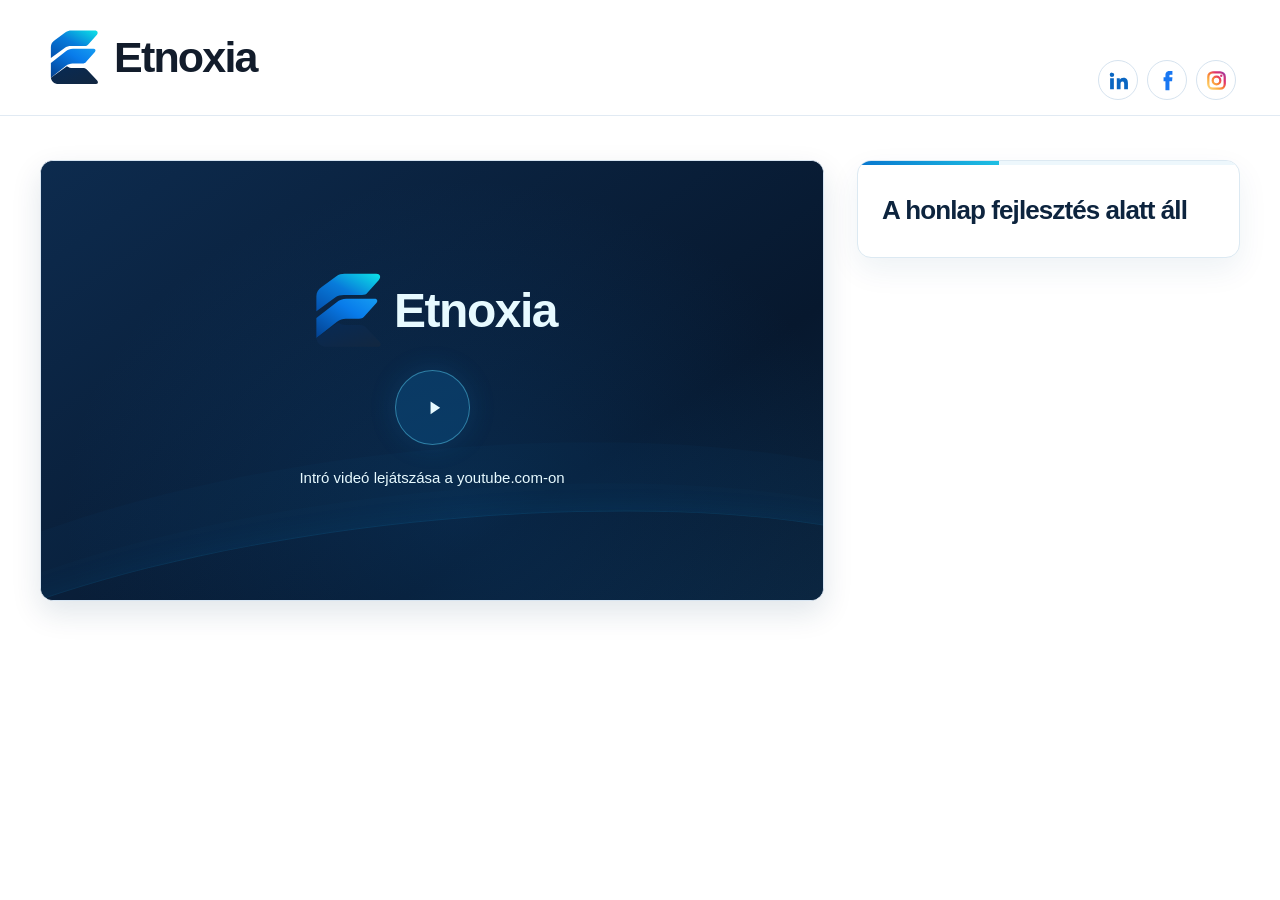
==== commit 5632e3b8: "Replace landing page with temporary under-construction site" ====
--- a/index.html
+++ b/index.html
@@ -5,332 +5,88 @@
   <meta name="viewport" content="width=device-width, initial-scale=1">
   <meta name="theme-color" content="#ffffff">
   <meta name="referrer" content="strict-origin-when-cross-origin">
-  <meta name="robots" content="index, follow">
-  <title>Etnoxia | Gyakorlatias IT- és AI-tanulás</title>
-  <meta name="description" content="Építs magabiztos IT- és AI-tudást gyakorlati példákkal. Ismerd meg az Etnoxia készülő tananyagait, és iratkozz fel az indulási értesítésekre.">
+  <title>Etnoxia</title>
+  <meta name="description" content="Az Etnoxia honlapja fejlesztés alatt áll.">
   <link rel="canonical" href="https://etnoxia.com/">
+  <link rel="icon" type="image/svg+xml" href="./assets/favicon.svg">
+  <meta property="og:type" content="website">
   <meta property="og:site_name" content="Etnoxia">
   <meta property="og:locale" content="hu_HU">
-  <meta property="og:type" content="website">
-  <meta property="og:title" content="Etnoxia | Gyakorlatias IT- és AI-tanulás">
-  <meta property="og:description" content="Építs magabiztos IT- és AI-tudást gyakorlati példákkal. Ismerd meg az Etnoxia készülő tananyagait, és iratkozz fel az indulási értesítésekre.">
+  <meta property="og:title" content="Etnoxia">
+  <meta property="og:description" content="A honlap fejlesztés alatt áll.">
   <meta property="og:url" content="https://etnoxia.com/">
-  <meta property="og:image" content="https://etnoxia.com/assets/etnoxia-og.jpg">
-  <meta property="og:image:width" content="1200">
-  <meta property="og:image:height" content="675">
-  <meta property="og:image:alt" content="Etnoxia – Gyakorlatias IT és AI megoldások">
-  <meta name="twitter:card" content="summary_large_image">
-  <meta name="twitter:image" content="https://etnoxia.com/assets/etnoxia-og.jpg">
-  <meta name="twitter:title" content="Etnoxia | Gyakorlatias IT- és AI-tanulás">
-  <meta name="twitter:description" content="Építs magabiztos IT- és AI-tudást gyakorlati példákkal. Ismerd meg az Etnoxia készülő tananyagait, és iratkozz fel az indulási értesítésekre.">
-  <link rel="icon" type="image/svg+xml" href="./assets/favicon.svg">
-  <link rel="stylesheet" href="./assets/site-shell.css?v=19.63">
-  <link rel="stylesheet" href="./style.css?v=19.85">
-  <link rel="stylesheet" href="./assets/introduction.css?v=1">
-  <link rel="stylesheet" href="./assets/landing.css?v=19.86">
-  <script defer src="./content.js?v=12"></script>
-  <link rel="stylesheet" href="./assets/consent.css?v=19.73">
-  <noscript><style>
-    /* JavaScript nélkül ne maradjon nem működő vezérlő / statikus play jel. */
-    .player-empty { display: none !important; }
-  </style></noscript>
-  <script defer src="./main.js?v=13"></script>
-  <script src="./assets/consent-state.js?v=19.67"></script>
-  <script src="./assets/mailer-bootstrap.js?v=16"></script>
-  <script defer src="./assets/consent.js?v=19.89"></script>
+  <style>
+    :root { color-scheme: light; --site-font: "Segoe UI", Arial, sans-serif; --ink: #0d243e; --soft: #566f86; --line: #e1eaf3; }
+    *, *::before, *::after { box-sizing: border-box; }
+    body { margin: 0; background: #fff; color: var(--ink); font: 400 16px/1.5 var(--site-font); -webkit-font-smoothing: antialiased; }
+    a { color: inherit; }
+    button { font: inherit; }
+    :focus-visible { outline: 2px solid #128bd5; outline-offset: 3px; }
+    .site-wrap { width: min(1200px, calc(100% - 70px)); min-height: 100vh; margin: 0 auto; display: flex; flex-direction: column; }
+    .site-header { position: relative; height: 116px; padding: 0 4px; display: flex; align-items: center; flex-shrink: 0; border-bottom: 1px solid var(--line); background: #fff; }
+    .site-header::after { content: ""; position: absolute; inset: auto calc(50% - 50vw) -1px; height: 1px; background: var(--line); pointer-events: none; }
+    .brand { display: inline-flex; align-items: center; gap: 15px; color: #121c2b; text-decoration: none; transition: opacity .2s ease; }
+    .brand:hover { opacity: .84; }
+    .brand-mark { display: block; width: 55px; height: 55px; flex: none; }
+    .brand-name { font-size: 43px; font-weight: 700; line-height: 1; letter-spacing: -1.8px; }
+    .header-socials { margin-left: auto; align-self: flex-end; margin-bottom: 15px; display: flex; align-items: center; gap: 9px; }
+    .header-social-link { width: 40px; height: 40px; display: grid; place-items: center; flex: none; border: 1px solid #d6e3ef; border-radius: 50%; background: #fff; text-decoration: none; transition: transform .16s ease, border-color .16s ease, background .16s ease, box-shadow .16s ease; }
+    .header-social-link img { width: 21px; height: 21px; display: block; }
+    .header-social-link:hover { transform: translateY(-1px); border-color: #a9cce6; background: #f5fbff; box-shadow: 0 5px 14px rgba(13,70,120,.10); }
+    .landing-grid { display: grid; grid-template-columns: minmax(0,1fr) 383px; align-items: start; gap: 33px; padding: 44px 0 72px; }
+    .video-section { min-width: 0; }
+    .player { position: relative; width: 100%; aspect-ratio: 16/9; border-radius: 13px; overflow: hidden; background: #091c34; border: 1px solid #d7e5f2; box-shadow: 0 12px 30px rgba(11,49,83,.12); }
+    .video-launch { position: absolute; inset: 0; display: flex; flex-direction: column; align-items: center; justify-content: center; gap: clamp(10px,2vw,22px); width: 100%; height: 100%; padding: 15px; color: #e7faff; border: 0; background: radial-gradient(ellipse at 54% 80%,rgba(13,84,148,.25),transparent 67%),linear-gradient(145deg,#0d2b4e,#07182e 70%,#0b253f); text-decoration: none; cursor: pointer; }
+    .video-launch:focus-visible { outline-offset: -5px; }
+    .video-launch::before { content: ""; position: absolute; width: 145%; height: 68%; left: -23%; bottom: -50%; border-radius: 50%; border: 1px solid rgba(22,178,250,.13); box-shadow: 0 0 28px rgba(0,162,238,.07),0 0 0 28px rgba(0,162,238,.017),0 0 0 70px rgba(0,162,238,.022); transform: rotate(-6deg); pointer-events: none; }
+    .video-brand { display: flex; align-items: center; gap: 12px; font-size: clamp(27px,4vw,48px); font-weight: 700; line-height: 1; letter-spacing: -1.5px; z-index: 1; }
+    .video-brand img { width: clamp(42px,7vw,75px); height: auto; }
+    .play-disc { z-index: 1; width: clamp(43px,6vw,75px); aspect-ratio: 1; display: grid; place-items: center; color: #e7faff; border: 1px solid rgba(90,209,242,.47); background: rgba(11,68,116,.68); border-radius: 50%; box-shadow: 0 0 28px rgba(25,147,232,.15); }
+    .play-disc svg { width: 35%; height: 35%; fill: currentColor; transform: translateX(2px); }
+    .video-launch:hover .play-disc { background: #11629b; }
+    .video-label { position: relative; z-index: 1; font-size: clamp(11px, 1.5vw, 15px); line-height: 1.4; text-align: center; color: #e7faff; }
+    .status-panel { overflow: hidden; color: var(--ink); background: #fff; border: 1px solid #dce9f2; border-radius: 14px; box-shadow: 0 12px 31px rgba(15,65,110,.07); }
+    .status-topline { height: 4px; background: linear-gradient(90deg,#0876ce 0%,#1ebfe3 37%,#edf7fc 37%,#edf7fc 100%); }
+    .status-inner { padding: 28px 24px 30px; }
+    h1 { margin: 0; font-size: 26px; line-height: 1.32; letter-spacing: -.035em; font-weight: 700; }
+    .skip-link:not(:focus) { position: absolute; width: 1px; height: 1px; overflow: hidden; clip-path: inset(50%); white-space: nowrap; }
+    .skip-link:focus { position: absolute; z-index: 10; top: 12px; left: 12px; padding: 12px; border-radius: 8px; background: #fff; color: #071b33; }
+    @media (max-width: 1050px) { .site-wrap { width: calc(100% - 50px); } .landing-grid { grid-template-columns: minmax(0,1fr) 320px; gap: 25px; } }
+    @media (max-width: 790px) { .site-wrap { width: min(650px, calc(100% - 36px)); } .site-header { height: 96px; } .brand-mark { width: 49px; height: 49px; } .brand-name { font-size: 36px; } .header-socials { margin-bottom: 12px; gap: 7px; } .header-social-link { width: 37px; height: 37px; } .header-social-link img { width: 20px; height: 20px; } .landing-grid { grid-template-columns: minmax(0,1fr); padding: 28px 0 48px; gap: 24px; } }
+    @media (max-width: 450px) { .site-wrap { width: calc(100% - 28px); } .site-header { height: 83px; } .brand { gap: 10px; } .brand-mark { width: 41px; height: 41px; } .brand-name { font-size: 31px; } .header-socials { margin-bottom: 10px; gap: 6px; } .header-social-link { width: 34px; height: 34px; } .header-social-link img { width: 18px; height: 18px; } .status-inner { padding: 22px 19px; } h1 { font-size: 24px; } }
+    @media (max-width: 345px) { .brand { gap: 7px; } .brand-mark { width: 36px; height: 36px; } .brand-name { font-size: 28px; } .header-socials { gap: 4px; } .header-social-link { width: 30px; height: 30px; } }
+    @media (prefers-reduced-motion: reduce) { .brand, .header-social-link { transition: none; } }
+  </style>
 </head>
-<body class="landing-page">
+<body>
   <a class="skip-link" href="#main">Ugrás a tartalomra</a>
   <div class="site-wrap">
     <header class="site-header">
-      <a class="brand" href="./" aria-label="Etnoxia – főoldal">
+      <a class="brand" href="./index.html" aria-label="Etnoxia – főoldal">
         <img class="brand-mark" src="./assets/etnoxia-mark.svg" alt="" width="55" height="55">
         <span class="brand-name">Etnoxia</span>
       </a>
       <nav class="header-socials" aria-label="Etnoxia közösségi oldalak">
-        <a class="header-social-link" href="https://www.linkedin.com/company/etnoxia" target="_blank" rel="noopener noreferrer" aria-label="Etnoxia a LinkedInen">
-          <img src="./assets/linkedin.svg" alt="" width="21" height="21">
-        </a>
-        <a class="header-social-link" href="https://www.facebook.com/etnoxia" target="_blank" rel="noopener noreferrer" aria-label="Etnoxia a Facebookon">
-          <img src="./assets/facebook.svg" alt="" width="21" height="21">
-        </a>
-        <a class="header-social-link" href="https://www.instagram.com/etnoxia.hu/" target="_blank" rel="noopener noreferrer" aria-label="Etnoxia az Instagramon">
-          <img src="./assets/instagram.svg" alt="" width="21" height="21">
-        </a>
+        <a class="header-social-link" href="https://www.linkedin.com/company/etnoxia" target="_blank" rel="noopener noreferrer" aria-label="Etnoxia a LinkedInen"><img src="./assets/linkedin.svg" alt="" width="21" height="21"></a>
+        <a class="header-social-link" href="https://www.facebook.com/etnoxia" target="_blank" rel="noopener noreferrer" aria-label="Etnoxia a Facebookon"><img src="./assets/facebook.svg" alt="" width="21" height="21"></a>
+        <a class="header-social-link" href="https://www.instagram.com/etnoxia.hu/" target="_blank" rel="noopener noreferrer" aria-label="Etnoxia az Instagramon"><img src="./assets/instagram.svg" alt="" width="21" height="21"></a>
       </nav>
     </header>
     <main id="main" class="landing-grid">
-      <section class="video-section" aria-label="Etnoxia bemutatkozás és videók">
-        <div class="welcome-copy">
-          <p class="eyebrow">GYAKORLATIAS TANULÁS</p>
-          <h1>Építs magabiztos IT- és AI-tudást</h1>
-          <p>Értsd meg a rendszerek működését, gyakorolj valós példákon, és használd az AI-t tudatosan. Akár pályaváltásra készülsz, szakmailag fejlődnél, vagy a mindennapi munkádban szeretnél magabiztosabb lenni, az Etnoxián ehhez gyakorlati ismereteket találsz különböző tudásszinteken.</p>
-        </div>
-        <div id="main-player" class="player" aria-label="Etnoxia kiemelt videó">
-          <div class="player-empty" aria-label="Hamarosan megjelenő kiemelt videó">
+      <section class="video-section" aria-label="Etnoxia logóvideó">
+        <div id="main-player" class="player">
+          <a id="video-launch" class="video-launch" href="https://www.youtube.com/watch?v=pcurUVPhOLA" target="_blank" rel="noopener noreferrer" aria-label="Intró videó lejátszása a youtube.com-on (új lapon)">
+            <span class="video-brand" aria-hidden="true"><img src="./assets/etnoxia-mark.svg" alt="">Etnoxia</span>
             <span class="play-disc" aria-hidden="true"><svg viewBox="0 0 24 24"><path d="m9 6 9 6-9 6V6Z"/></svg></span>
-          </div>
-          <noscript>
-            <a href="https://www.youtube.com/watch?v=pcurUVPhOLA" class="nojs-video-link" target="_blank" rel="noopener noreferrer">Etnoxia bemutatkozó videó a YouTube-on</a>
-          </noscript>
-        </div>
-        <!-- A végleges videó után cserélni erre:
-        <p class="video-caption">Nézd meg a 15 perces bemutatkozó videót az Etnoxiáról, és ismerkedj meg az oktatóddal, aki végigkísér a tanulásban.</p>
-        -->
-        <p class="video-caption">A részletes Etnoxia-bemutatóvideó hamarosan érkezik.</p>
-      </section>
-      <aside id="hirlevel" class="signup-panel" aria-labelledby="newsletter-heading" tabindex="-1">
-        <div class="signup-topline" aria-hidden="true"></div>
-        <div class="newsletter-inner">
-          <div class="mail-icon" aria-hidden="true"><svg viewBox="0 0 44 44" fill="none"><rect x="6.5" y="12.5" width="31" height="21" rx="5" stroke="currentColor" stroke-width="1.7"/><path d="m8 16 13.2 10a1.5 1.5 0 0 0 1.6 0L36 16" stroke="currentColor" stroke-width="1.7" stroke-linecap="round"/></svg></div>
-          <h2 id="newsletter-heading">Értesülj elsőként</h2>
-          <p class="newsletter-description">az induló képzésekről és a készülő tananyagokról.</p>
-          <!-- Eredeti MailerLite Embedded form: Név, e-mail, hozzájárulás, reCAPTCHA.
-               Form ID: YYNntg / MailerLite account: 2748469.
-               A MailerLite JavaScriptje jeleníti meg az éles űrlapot. -->
-          <div id="newsletter-embed" class="ml-embedded" data-form="YYNntg"></div>
-          <div id="newsletter-status" class="newsletter-status" role="status" aria-live="polite" hidden></div>
-          <noscript>
-            <div class="newsletter-consent-placeholder nojs-newsletter">
-              <p>JavaScript nélkül a beágyazott hírlevél-űrlap nem működik.</p>
-            </div>
-          </noscript>
-        </div>
-      </aside>
-      <section class="about-content about-content-wide" aria-labelledby="what-to-expect">
-        <div class="about-author-card">
-          <img class="about-author-photo" src="./assets/hg-profil-sm.png" alt="Hajdu Gergely" width="350" height="350">
-          <h2 id="what-to-expect">Tapasztalattól a saját megoldásokig</h2>
-          <p>Hajdu Gergely vagyok. A 13+ év IT-üzemeltetési hátterem és az 5+ év Oracle DWH-fejlesztési tapasztalatom együtt adja azt a rendszerszemléletet, amelyre az első kurzust is építem.</p>
-          <p>A tananyagban egy kisebb IT-környezet működésének megértésétől egészen egy saját labor és portfólióprojekt felépítéséig juthatsz el.</p>
-          <p class="upcoming-note"><a class="lp-text-link" href="#elso-kurzus">Ismerd meg az első kurzus részleteit</a></p>
+            <span class="video-label">Intró videó lejátszása a youtube.com-on</span>
+          </a>
         </div>
       </section>
-      <div class="lp-chapters">
-      <section class="lp-section lp-chapter" aria-labelledby="audience-heading">
-        <div class="lp-section-head">
-          <p class="eyebrow"><span>HONNAN INDULSZ?</span></p>
-          <h2 id="audience-heading">Találd meg a saját következő lépésed</h2>
-          <p>Más IT- és AI-tudásra van szükséged attól függően, hogy pályát váltasz, a munkádban szeretnél fejlődni, vállalkozást vezetsz, vagy egyszerűen magabiztosabban használnád a digitális eszközöket. Az Etnoxia tananyagait ezekhez a különböző helyzetekhez tervezem, hogy könnyebben megtaláld a céljaidhoz illő következő lépést.</p>
-        </div>
-        <div class="lp-audiences">
-          <article class="lp-card"><img class="lp-audience-image" src="./assets/audience-career-change.webp" alt="Pályaváltó tanuló laptopnál, jegyzetelés közben" width="500" height="350" loading="lazy" decoding="async">
-            <h3>Informatikába váltanál?</h3>
-            <p>Szeretnéd tudni, mi mire épül, és hol érdemes elindulnod. Az első kurzus összefüggő IT-alapokat és saját, bemutatható projektet helyez a középpontba.</p>
-            <a class="lp-text-link" href="#elso-kurzus">Ezzel kezdhetsz</a>
-          </article>
-          <article class="lp-card"><img class="lp-audience-image" src="./assets/audience-bigger-picture.webp" alt="A rendszerek összefüggéseit tanulmányozó tanuló" width="500" height="350" loading="lazy" decoding="async">
-            <h3>Vannak alapjaid, de hiányzik az összkép?</h3>
-            <p>Ismersz eszközöket és fogalmakat, de még nem mindig áll össze a működésük. A vezetett labor és a hibakeresési feladatok segítenek összekapcsolni őket.</p>
-            <a class="lp-text-link" href="#elso-kurzus">Nézd meg a tanulási útvonalat</a>
-          </article>
-          <article class="lp-card"><img class="lp-audience-image" src="./assets/audience-it-next-step.webp" alt="IT-szakember modern szerverkörnyezetben" width="500" height="350" loading="lazy" decoding="async">
-            <h3>IT-sként új irányba lépnél?</h3>
-            <p>A saját területed mellé infrastruktúra-ismeretet és tudatos AI-használatot keresel. Nézd át az első kurzus alapozó témáit és a tervezett mélyebb irányokat.</p>
-            <a class="lp-text-link" href="#tanulasi-iranyok">További tanulási irányok</a>
-          </article>
-          <article class="lp-card"><img class="lp-audience-image" src="./assets/audience-business-tools.webp" alt="Vállalkozó digitális munkafolyamatokkal dolgozik" width="500" height="350" loading="lazy" decoding="async">
-            <h3>Vállalkozóként használnád jobban az IT-t és az AI-t?</h3>
-            <p>Átláthatóbb adatkezelés, kevesebb ismétlődő kézi feladat, tudatos eszközválasztás: a későbbi üzleti tananyagokban ilyen helyzetekre tervezek gyakorlati példákat. Ha vállalkozóként szeretnéd hatékonyabban használni az IT-t és az AI-t a mindennapi munkában, ezek a témák neked szólnak.</p>
-            <a class="lp-text-link" href="#tanulasi-iranyok">Tervezett üzleti témák</a>
-          </article>
-          <article class="lp-card"><img class="lp-audience-image" src="./assets/audience-team-learning.webp" alt="Céges munkatársak közösen tanulnak egy laptopnál" width="500" height="350" loading="lazy" decoding="async">
-            <h3>Céged dolgozói számára keresel megfelelő képzést?</h3>
-            <p>Közös IT-alapok, pontosabb hibajelzés és az AI-válaszok ellenőrzése a munkában: ezek a későbbi, munkatársaknak szóló tartalmak tervezett fókuszai. Ha a csapatod számára gyakorlatban is használható IT- és AI-tudást keresel, érdemes követned az új képzéseket.</p>
-            <a class="lp-text-link" href="#hirlevel">Kérek hírt az új tananyagokról</a>
-          </article>
-        </div>
+      <section class="status-panel" aria-labelledby="status-heading">
+        <div class="status-topline" aria-hidden="true"></div>
+        <div class="status-inner"><h1 id="status-heading">A honlap fejlesztés alatt áll</h1></div>
       </section>
-
-      <section id="elso-kurzus" class="lp-section lp-course lp-chapter lp-band" aria-labelledby="course-heading">
-        <div class="lp-section-head">
-          <p class="lp-status"><span>ELSŐ KURZUS · ELŐKÉSZÍTÉS ALATT</span></p>
-          <h2 id="course-heading">IT rendszerek alapjai</h2>
-          <p class="lp-course-subtitle">A számítógéptől a működő infrastruktúráig</p>
-          <p>Értsd meg, hogyan kapcsolódik össze a géped, az operációs rendszer, a hálózat és a szolgáltatás. Erre épül a saját gyakorlókörnyezeted, a hibakeresés és a projekted bemutatása.</p>
-        </div>
-        <h3 class="lp-output-heading">A tanulás kézzelfogható eredményei</h3>
-        <div class="lp-outputs">
-          <article>
-            <img class="lp-outcome-image" src="./assets/outcome-working-lab.webp" alt="Saját virtuális IT-labor felülete." width="600" height="400" loading="lazy" decoding="async">
-            <h4>Saját, működő labor</h4>
-            <p>Windows kliens, Linux szerver és tűzfalként működő virtuális gép. Megtervezed, vezetetten felépíted, majd ellenőrzöd a kapcsolatukat.</p>
-          </article>
-          <article>
-            <img class="lp-outcome-image" src="./assets/outcome-troubleshooting.webp" alt="Dokumentált hibakeresés és ellenőrzési eredmények." width="600" height="400" loading="lazy" decoding="async">
-            <h4>Dokumentált hibakeresés</h4>
-            <p>Hibás laborhelyzeteken gyakorolsz. Leírod, mit vizsgáltál, mit találtál, és hogyan ellenőrizted a javítást.</p>
-          </article>
-          <article>
-            <img class="lp-outcome-image" src="./assets/outcome-portfolio.webp" alt="Infrastruktúra-portfólióprojekt bemutató oldala." width="600" height="400" loading="lazy" decoding="async">
-            <h4>Bemutatható portfólióprojekt</h4>
-            <p>A saját infrastruktúra-projektedből átlátható dokumentációt, GitHub-bemutatót és egyszerű landing oldalt készítesz.</p>
-          </article>
-          <article>
-            <img class="lp-outcome-image" src="./assets/outcome-reviewed-ai.webp" alt="AI-asszisztens ellenőrzött javaslatokkal." width="600" height="400" loading="lazy" decoding="async">
-            <h4>Ellenőrzött AI-használat</h4>
-            <p>Elkülönített környezetben próbálod ki az AI-val támogatott fejlesztést, és átgondolod egy üzleti mintafolyamat automatizálását.</p>
-          </article>
-        </div>
-        <p class="lp-course-fit"><strong>Az „IT rendszerek alapjai” kurzus jó belépő lehet számodra, ha már önállóan használod a számítógépet.</strong> Mély hálózati, Linux- vagy programozási előismeret nem szükséges. Az első kurzus rendszerszemléletet alapoz meg, a mélyebb szakmai specializáció pedig későbbi irány.</p>
-        <details class="lp-details lp-syllabus">
-          <summary>A tervezett 20 modul áttekintése</summary>
-          <ol start="0">
-            <li>Indulás: mit fogsz megtanulni, megépíteni és megmutatni?</li>
-            <li>Hogyan áll össze egy IT-rendszer?</li>
-            <li>Mi van a számítógépben, és mit csinál?</li>
-            <li>Operációs rendszer, folyamatok és szolgáltatások</li>
-            <li>A hálózat mentális modellje</li>
-            <li>Kliens, szerver és hálózati szolgáltatások</li>
-            <li>Virtualizáció és virtuális környezet</li>
-            <li>Egy kis IT-környezet felépítése</li>
-            <li>Hibakeresési gondolkodás</li>
-            <li>Információbiztonsági és kibervédelmi alapok</li>
-            <li>Saját infrastruktúra portfólióprojekt</li>
-            <li>Landing oldal készítése AI segítségével</li>
-            <li>GitHub, publikálás és saját domain</li>
-            <li>LinkedIn és online szakmai jelenlét</li>
-            <li>Biztonságos fejlesztés AI-jal</li>
-            <li>Vállalkozásautomatizálás IT-val és AI-val</li>
-            <li>Szakmai kommunikáció, együttműködés és stresszkezelés</li>
-            <li>Leáldozott az IT-nak – vagy még fontosabb lett?</li>
-            <li>IT-területek az AI-korszakban: mi automatizálható, és hol marad erős az emberi érték?</li>
-            <li>Záró gondolatok és további tanulási irányok</li>
-          </ol>
-          <p>A tematika a készülő kurzus terve. A végleges tartalomról és az indulásról a hírlevélben is értesülhetsz.</p>
-        </details>
-        <div class="lp-course-action">
-          <a class="lp-button" href="#hirlevel">Kérek értesítést az indulásról hírlevélben</a>
-        </div>
-      </section>
-
-      <section class="lp-section lp-chapter" aria-labelledby="method-heading">
-        <div class="lp-section-head">
-          <p class="eyebrow"><span>HOGYAN TANULUNK?</span></p>
-          <h2 id="method-heading">Megértem. Megépítem. Megmutatom.</h2>
-          <p>Az első kurzus leckéit rövid magyarázatokkal, ábrákkal, szöveges összefoglalókkal, gyakorlatokkal és tudásellenőrzéssel tervezem.</p>
-        </div>
-        <div class="lp-method">
-          <article><img class="lp-method-image" src="./assets/method-understand.webp" alt="Nő modellrepülő tervrajzokat tanulmányoz egy műhelyasztalnál" width="500" height="350" loading="lazy" decoding="async"><h3>Megértem</h3><p>Átlátod az elemek szerepét és kapcsolatát. Saját szavaiddal is el tudod mondani, hogyan működik a rendszer.</p></article>
-          <article><img class="lp-method-image" src="./assets/method-build.webp" alt="Nő egy modellrepülőt épít aprólékos munkával egy műhelyben" width="500" height="350" loading="lazy" decoding="async"><h3>Megépítem</h3><p>Először vezetetten gyakorolsz, majd önálló feladatban alkalmazod a tanultakat. A hibák feltárása is része a tanulásnak.</p></article>
-          <article><img class="lp-method-image" src="./assets/method-showcase.webp" alt="Nő büszkén bemutat egy elkészült modellrepülőt az asztalon" width="500" height="350" loading="lazy" decoding="async"><h3>Megmutatom</h3><p>Dokumentálod a döntéseidet és az eredményt. Így a tudásod egy később is elővehető, bemutatható munkában jelenik meg.</p></article>
-        </div>
-        <p class="lp-principle"><strong>Az AI-használatban nagyon fontos a kritikus gondolkodás és az ellenőrzés.</strong> A kurzusokban magabiztos és tudatos AI-használatot sajátíthatsz el, elsősorban gyakorlati feladatokon keresztül.</p>
-        <div class="lp-example">
-          <div>
-            <p class="eyebrow">PRÓBÁLD KI A GONDOLKODÁSMÓDOT</p>
-            <h3>Egy alkalmazás tegnap még működött, ma hibát jelez. Hol kezdenéd?</h3>
-            <p>Mielőtt bármit átállítasz, gondold végig, mi változott, mi működik továbbra is, és mit tudsz biztonságosan ellenőrizni.</p>
-          </div>
-          <details class="lp-details">
-            <summary>Mutasd a megközelítést</summary>
-            <ol>
-              <li><strong>Pontosítom a tünetet.</strong> Mi nem működik pontosan? Mi a hibaüzenet? Korábban működött? Mindenkinél jelentkezik a probléma, vagy csak nálam?</li>
-              <li><strong>Megnézem, mi változott.</strong> Történt frissítés, beállításmódosítás vagy más változás azóta, hogy még megfelelően működött?</li>
-              <li><strong>Szűkítem a lehetséges okokat.</strong> Külön ellenőrzöm az alkalmazást, a kapcsolatot, a jogosultságokat és az érintett környezetet. Nem feltételezem előre, hogy melyik okozza a hibát.</li>
-              <li><strong>Ellenőrzöm az eredményt.</strong> Csak indokolt és biztonságos változtatást végzek, majd ugyanazzal a próbával ellenőrzöm a hatását és rögzítem az eredményt.</li>
-            </ol>
-            <p><strong>A lényeg:</strong> a tünetből vizsgálható kérdéseket fogalmazol meg, majd lépésről lépésre szűkíted a lehetséges okokat. Így nem találgatsz, hanem követhető módon jutsz el a megoldásig.</p>
-          </details>
-        </div>
-      </section>
-
-      <section class="founder-intro lp-chapter lp-band" aria-labelledby="founder-heading">
-        <img class="founder-intro-photo" src="./assets/home-hero.webp" alt="Hajdu Gergely" width="768" height="576" loading="lazy" decoding="async">
-        <div class="founder-intro-copy">
-          <p class="eyebrow"><span>AZ OKTATÓRÓL</span></p>
-          <h2 id="founder-heading">Hajdu Gergely vagyok</h2>
-          <p><strong>Több mint 15 éve dolgozom nagyvállalati IT-környezetben.</strong> IT-üzemeltetésből érkeztem, ma pedig Oracle adattárház-fejlesztőként dolgozom Magyarország egyik legnagyobb adattárházi környezetében.</p>
-          <p>A munkámban fontos, hogy átlássam az összefüggéseket, vissza tudjam követni a hibákat, és a megoldásokat ellenőrizhetően, dokumentált módon valósítsam meg.</p>
-          <p>Az Etnoxián ezt a gyakorlatias, rendszerszemléletű megközelítést szeretném továbbadni. Ne csak kövesd a lépéseket, hanem értsd is, mit és miért csinálsz, tudd biztonságosan kipróbálni, és ellenőrizd az eredményt AI-támogatott feladatok és fejlesztések esetén is.</p>
-          <a class="founder-intro-link" href="https://gergelyhajdu.hu/" target="_blank" rel="noopener noreferrer">Szakmai hátterem és projektjeim</a>
-        </div>
-      </section>
-
-      <section id="tanulasi-iranyok" class="lp-section lp-chapter" aria-labelledby="directions-heading">
-        <div class="lp-section-head">
-          <p class="eyebrow"><span>TOVÁBBI TANULÁSI IRÁNYOK</span></p>
-          <h2 id="directions-heading">Az első kurzus után további tanulási irányokat is tervezek</h2>
-          <p>Az Etnoxia az „IT rendszerek alapjai” kurzussal indul. Később közérthető alapozó, szakmai elmélyülést segítő, valamint a mindennapi munkában használható IT- és AI-tananyagok készítését is tervezem. Az új tananyagokról és kurzusokról a hírlevélben értesülhetsz elsőként.</p>
-        </div>
-        <div class="lp-directions">
-          <article class="lp-card">
-            <img class="lp-direction-image" src="./assets/directions-foundation.webp" alt="Többrétegű platform laptop képernyővel, körülötte alapvető IT-elemek ikonjaival." width="600" height="600" loading="lazy" decoding="async">
-            <h3>Közérthető alapok</h3>
-            <p>A mindennapi digitális eszközhasználat, az alapvető IT-fogalmak és a tudatos AI-használat azoknak, akik kisebb lépésekben kezdenének.</p>
-          </article>
-          <article class="lp-card">
-            <img class="lp-direction-image" src="./assets/directions-deepening.webp" alt="Lépcsőzetes infrastruktúra-modell szerverekkel, hálózati ábrával, felhővel és fejlesztői képernyővel." width="600" height="600" loading="lazy" decoding="async">
-            <h3>Szakmai elmélyülés</h3>
-            <p>Ha már vannak alapjaid, és egy választott területen mélyítenéd a tudásod, később például hálózatokkal, rendszerüzemeltetéssel, SQL-lel és adatfeldolgozással kapcsolatos tananyagokat is tervezek.</p>
-          </article>
-          <article class="lp-card">
-            <img class="lp-direction-image" src="./assets/directions-ai-work.webp" alt="Laptop előtt dolgozó nő, fölötte AI asszisztenssel és munkafolyamatot jelző panelekkel." width="600" height="600" loading="lazy" decoding="async">
-            <h3>IT és AI a munkában</h3>
-            <p>Ha a mindennapi munkában szeretnél hatékonyabbá válni, a későbbi tananyagokban a fájlok és adatok kezelésével, az ismétlődő feladatok optimalizálásával és az AI-val támogatott munkafolyamatokkal is foglalkozom.</p>
-          </article>
-        </div>
-      </section>
-
-      <section id="tanulasi-feltetelek" class="lp-section lp-chapter lp-band lp-resources" aria-labelledby="resources-heading">
-        <div class="lp-section-head">
-          <p class="eyebrow"><span>TANANYAGOK ÉS ESZKÖZÖK</span></p>
-          <h2 id="resources-heading">A tananyagot én adom, te pedig a saját eszközödön gyakorolhatsz</h2>
-          <p>A később elérhető tananyag a tanuláshoz szükséges magyarázatokat és feladatokat tartalmazza. Számítógépet, szoftverlicencet és külső szolgáltatásokhoz előfizetést nem biztosít.</p>
-        </div>
-        <div class="lp-resources-grid">
-          <article class="lp-card lp-resource-card">
-            <img class="lp-resource-image" src="./assets/resource-own-device.webp" alt="Letisztult technológiai munkasarok laptoppal és tanuláshoz használt eszközökkel." width="300" height="300" loading="lazy" decoding="async">
-            <div class="lp-resource-copy">
-              <h3>Saját tanulási környezet</h3>
-              <p>A leckéket saját eszközödön dolgozod fel, és a gyakorlati feladatokat is azon végzed el. A szükséges gépigényt, szoftvereket és hozzáféréseket az adott tananyag leírásában találod majd.</p>
-            </div>
-          </article>
-          <article class="lp-card lp-resource-card">
-            <img class="lp-resource-image" src="./assets/resource-subscriptions.webp" alt="Minimalista laptopos munkakörnyezet felhőszinkronizálást jelző képernyőelemekkel." width="300" height="300" loading="lazy" decoding="async">
-            <div class="lp-resource-copy">
-              <h3>Külön kezelt előfizetések</h3>
-              <p>A bemutatóvideókban például fizetős ChatGPT-előfizetést használok. A tananyagok nem biztosítanak hozzáférést a bemutatókban használt külső szolgáltatásokhoz. Az esetleg szükséges előfizetésekről és szoftverlicencekről külön kell gondoskodnod.</p>
-            </div>
-          </article>
-        </div>
-        <p class="lp-resource-note">A kurzusok feldolgozása során elsősorban ingyenesen használható eszközökkel dolgozunk, de egyes esetekben fizetős szoftverek vagy szolgáltatások is előfordulhatnak. Ilyenkor, ahol lehetséges, ingyenes alternatívát is javaslok. A bemutatókban ugyanakkor azokat az eszközöket használom, amelyek széles körben elterjedtek, vagy a saját tapasztalatom alapján hatékonyabbak az adott feladat megoldására.</p>
-        <p class="lp-resource-note">Az egyes tananyagoknál előre jelzem a feladatokhoz használt eszközöket és a lehetséges alternatívákat.</p>
-      </section>
-
-      <section class="lp-section lp-faq lp-chapter" aria-labelledby="faq-heading">
-        <div class="lp-section-head">
-          <p class="eyebrow"><span>MIELŐTT TOVÁBBLÉPSZ</span></p>
-          <h2 id="faq-heading">Amit most érdemes tudnod</h2>
-        </div>
-        <details class="lp-details"><summary>Teljesen kezdőként is elkezdhetem?</summary><p>Az Etnoxián később egyszerűbb alapozó tananyagokat is tervezek. Az első, „IT rendszerek alapjai” kurzushoz viszont már legyen biztos fájl- és mappakezelési, böngészőhasználati és alkalmazástelepítési rutinod. Egyszerű angol technikai feliratokkal is találkozol majd, de a magyarázatok magyarul készülnek.</p></details>
-        <details class="lp-details"><summary>Hasznos lehet akkor is, ha már IT-ban dolgozom?</summary><p>Akkor lehet hasznos, ha a saját szakterületed mellett szeretnéd jobban érteni az infrastruktúrát, összekapcsolni a meglévő ismereteidet, vagy tudatosabban használni az AI-t. Ha rutinos infrastruktúra-szakember vagy, nézd át a tematikát: a mélyebb specializáció a későbbi tananyagok lehetséges iránya.</p></details>
-        <details class="lp-details"><summary>Mikor lesz elérhető az első kurzus?</summary><p>A kurzus előkészítés alatt áll. Az indulás időpontjáról és az elérhetőség részleteiről a megjelenés előtt tájékoztatást adok. A hírlevél-feliratkozás ingyenes, és nem jár semmilyen kötelezettséggel.</p></details>
-        <details class="lp-details"><summary>Mennyi időre és milyen gépre lesz szükségem?</summary><p>A kurzust saját tempóban feldolgozhatóra tervezem. A videók mellett önálló gyakorlásra is számíts, a laborok pedig több virtuális gépet is használhatnak. A javasolt gépigényt, a szükséges hozzáféréseket és a végleges időigényt a kurzus végleges leírásában teszem közzé.</p></details>
-        <details class="lp-details"><summary>Szükséges fizetős ChatGPT-előfizetés vagy más szoftverlicenc a tanuláshoz?</summary><p>A bemutatókban használhatok fizetős szolgáltatásokat, de ezek nem minden esetben szükségesek a feladatok elvégzéséhez. Az adott tananyag leírásában előre jelzem, mely eszközök szükségesek, melyek opcionálisak, és ahol lehetséges, ingyenesen használható alternatívákat is bemutatok. <a class="lp-text-link" href="#tanulasi-feltetelek">Tananyagok és eszközök részletei</a></p></details>
-        <details class="lp-details"><summary>Ad képesítést vagy garantál IT-állást?</summary><p>A tervezett kurzus gyakorlati tudást és bemutatható saját munkát helyez a középpontba. Államilag elismert szakképesítést vagy állást nem ígér. A megszerzett alapokra további tanulást és saját projekteket építhetsz.</p></details>
-        <details class="lp-details"><summary>Vállalkozásként vagy csapatként is érdemes követni az Etnoxiát?</summary><p>Igen, ha az IT- és AI-használat megértése, a biztonságtudatos munkavégzés és az automatizálás érdekel. Az első kurzus technikai alapozás, de a későbbiekben üzleti és munkatársi tananyagok készítését is tervezem. Az újdonságokról ugyanebben a hírlevélben értesülhetsz.</p></details>
-      </section>
-
-      <section class="lp-section lp-final-cta lp-chapter lp-band lp-band-cta" aria-labelledby="final-heading">
-        <div>
-          <p class="eyebrow"><span>A KÖVETKEZŐ LÉPÉS</span></p>
-          <h2 id="final-heading">Szeretnél itt tanulni?</h2>
-          <p>Iratkozz fel, és értesülj elsők között a készülő tananyagokról és a képzések indulásáról.</p>
-        </div>
-        <a class="lp-button" href="#hirlevel">Feliratkozom a hírlevélre</a>
-      </section>
-      </div>
     </main>
-    <footer class="site-footer">
-      <span>© <span data-year>2026</span> Etnoxia</span>
-      <span class="footer-rule" aria-hidden="true"></span>
-      <a href="./adatkezeles.html">Adatkezelési tájékoztató</a>
-
-      <span class="footer-rule" aria-hidden="true"></span>
-      <span>Fejlesztette: <a href="https://gergelyhajdu.hu/" target="_blank" rel="noopener noreferrer">Hajdu Gergely</a></span>
-    </footer>
-    <button aria-label="Vissza az oldal tetejére" class="back-to-top" data-back-to-top type="button">↑</button>
   </div>
 </body>
 </html>
